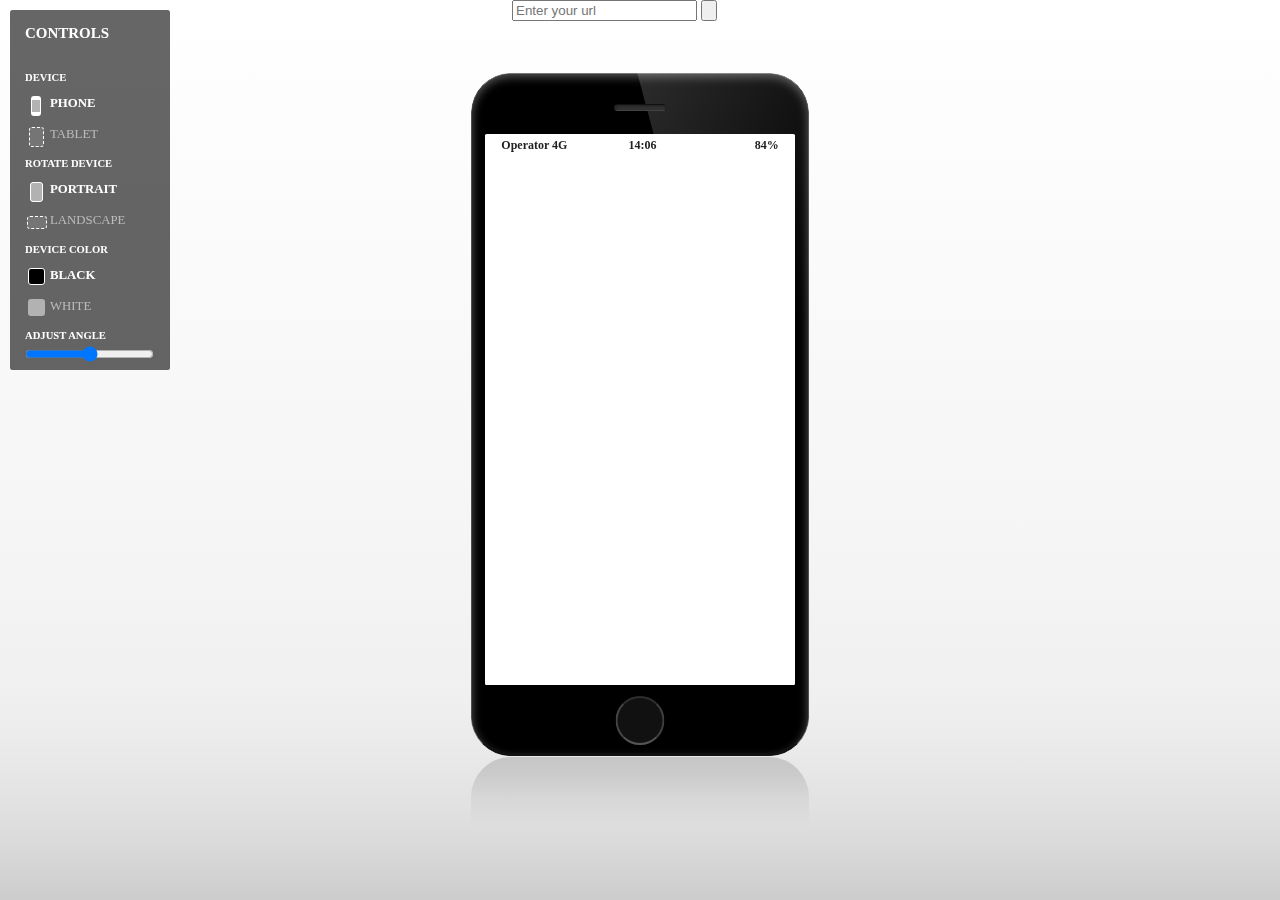
==== index.htm @ 6d2acb8b "Initial check-in" ====
<html>
	<head>
		<meta charset="utf-8">
		<meta name="viewport" content="width=device-width, initial-scale=1">
		<title>Mobile Device Tester</title>
		<script src="mdt.js"></script>
		<link rel="stylesheet" type="text/css" href="style.css" media="screen" />
	</head>

	<body>
		<div class="controls">
			<h3>Controls</h3>
			<div class="control">
				<h5>Device</h5>
				<div class="phone active" id="phoneControl" onclick="switchClass('phone','tablet');rotatePhone(angle.value);">Phone</div>
				<div class="tablet" id="tabletControl" onclick="switchClass('tablet','phone');rotatePhone(angle.value);">Tablet</div>
			</div>
			<div class="control">
				<h5>Rotate device</h5>
				<div class="portrait active" id="portraitControl" onclick="switchClass('portrait','landscape');rotatePhone(angle.value);">Portrait</div>
				<div class="landscape" id="landscapeControl" onclick="switchClass('landscape','portrait');rotatePhone(angle.value);">Landscape</div>
			</div>
			<div class="control">
				<h5>Device color</h5>
				<div class="black active" id="blackControl" onclick="switchClass('black','white');rotatePhone(angle.value);">Black</div>
				<div class="white" id="whiteControl" onclick="switchClass('white','black');rotatePhone(angle.value);">White</div>
			</div>
			<div class="control">
				<h5>Adjust angle</h5>
				<input type="range" list="tickmarks" id="angle" min="-30" max="30" step="5" oninput="rotatePhone(this.value)" onchange="rotatePhone(this.value)">
				<span id="degree"></span>
			</div>
		</div>
		
		<div class="siteInput">
			<input type="text" placeholder="Enter your url" id="frameUrl">
			<input type="button" label="Submit" onclick="loadIframe(frameUrl.value)">
		</div>
	
		<div class="container">
			<div class="device phone portrait black" id="device">
				<div class="edges" id="edges">
					<div class="reflection" id="reflection"></div>
					<div class="frame" id="frame">
							<div class="screen">
								<div class="phone-header">
									<span class="left">
										<span class="icon signal"></span> 
										<span class="operator">Operator</span> 
										<span class="connection">4G</span> 
									</span>
									<span class="center clock">14:06</span>
									<span class="right">
										<span class="percentage">84%</span>
										<span class="icon battery" ></span>
									</span>
								</div>
								<iframe id="iframe" src="https://www.youtube.com/embed/RhbRMdA54c8" onLoad="contentLoaded();"></iframe>
								<!--<h1>Your mobile app here!</h1>-->
							</div>
					</div>
				</div>
			</div>
		</div>
	</body>
	
</html>
---- style.css ----
body {
  background: -webkit-gradient(linear, left top, left bottom, from(#fff), color-stop(30%), color-stop(rgba(0, 0, 0, 0.04)), color-stop(90%), to(#ccc));
  background: -webkit-linear-gradient(#fff, 30%, rgba(0, 0, 0, 0.04), 90%, #ccc);
  background: -o-linear-gradient(#fff, 30%, rgba(0, 0, 0, 0.04), 90%, #ccc);
  background: linear-gradient(#fff, 30%, rgba(0, 0, 0, 0.04), 90%, #ccc);
  font-family: "Segoe UI", Verdana;
  margin: 0; }

@font-face {
  font-family: "fontawesome";
  src: url("fonts/fontawesome-webfont.eot");
  src: url("fonts/fontawesome-webfont.eot?#iefix") format("embedded-opentype"), url("fonts/fontawesome-webfont.woff") format("woff"), url("fonts/fontawesome-webfont.ttf") format("truetype"), url("fonts/fontawesome-webfont.svg#web") format("svg");
  font-style: normal;
  font-weight: normal; }

.container {
  -webkit-transform: translateY(-50%) translateX(-50%);
  -ms-transform: translateY(-50%) translateX(-50%);
  transform: translateY(-50%) translateX(-50%);
  position: absolute;
  top: 50%;
  left: 50%; }

/* Controls */
.controls {
  display: inline-block;
  position: fixed;
  background-color: rgba(0, 0, 0, 0.6);
  color: #fff;
  border-radius: 2.5px;
  font-size: 0.8em;
  text-transform: uppercase;
  min-width: 160px;
  margin: 10px 0 0 10px; }

.controls h3 {
  margin-top: 0;
  padding: 15px; }

.controls h5 {
  margin: 0 0 5px 0;
  padding: 0 15px; }

.controls .control {
  position: relative;
  margin-bottom: 8px; }

.control > div {
  cursor: pointer;
  padding: 8px 0 8px 40px;
  color: #bbb;
  -webkit-transition: background-color 0.3s ease-in-out;
  -o-transition: background-color 0.3s ease-in-out;
  transition: background-color 0.3s ease-in-out; }

.control > div:hover {
  background-color: rgba(0, 0, 0, 0.5); }

.control > div.active {
  color: #fff;
  font-weight: 600; }

.control > div:before {
  content: '';
  display: inline-block;
  border: 1px dashed #fff;
  margin-right: 10px;
  border-radius: 3px;
  font-weight: normal;
  background-color: rgba(255, 255, 255, 0.1);
  position: absolute;
  left: 15px; }

.controls div.active:before {
  border-style: solid;
  background-color: rgba(255, 255, 255, 0.5); }

.controls .phone:before {
  height: 18px;
  width: 8px;
  margin: 0 6px 0 6px; }

.controls .phone.active:before {
  height: 12px;
  width: 8px;
  margin: 0 6px 0 6px;
  border-width: 4px 1px 4px 1px; }

.controls .tablet:before {
  height: 18px;
  width: 13px;
  margin: 0 4px 0 4px; }

.controls .tablet.active:before {
  height: 16px;
  width: 11px;
  margin: 0 3px 0 3px;
  border-width: 2px; }

.controls .portrait:before {
  height: 18px;
  width: 11px;
  margin: 0 7px 0 5px; }

.controls .landscape:before {
  height: 11px;
  width: 18px;
  margin: 3px 4px 3px 2px; }

.controls .black:before {
  height: 15px;
  width: 15px;
  background-color: #000 !important;
  margin-left: 3px;
  opacity: 0.5; }

.controls .white:before {
  height: 15px;
  width: 15px;
  background-color: #fff !important;
  margin-left: 3px;
  opacity: 0.5; }

.controls .black.active:before, .controls .white.active:before {
  opacity: 1; }

.controls #degree {
  position: absolute;
  top: 0;
  right: 15px;
  font-size: 0.8em;
  font-weight: bold; }

.controls input[type="range"] {
  margin: 0 15px; }

.siteInput {
  position: absolute;
  left: 40%; }

/* Device frame */
.device {
  display: table;
  margin: 10px auto;
  position: relative;
  border-radius: 40px 40px 0 0;
  overflow: hidden;
  -webkit-box-shadow: 0 0 1px transparent;
  box-shadow: 0 0 1px transparent; }

.reflection {
  content: '';
  position: absolute;
  width: 100%;
  height: 100%;
  background: -webkit-linear-gradient(315deg, rgba(255, 255, 255, 0.2) 0%, rgba(255, 255, 255, 0) 40%);
  background: -o-linear-gradient(315deg, rgba(255, 255, 255, 0.2) 0%, rgba(255, 255, 255, 0) 40%);
  background: linear-gradient(135deg, rgba(255, 255, 255, 0.2) 0%, rgba(255, 255, 255, 0) 40%);
  z-index: 1;
  -webkit-transform: rotate(-15deg);
  -ms-transform: rotate(-15deg);
  transform: rotate(-15deg);
  left: 72%;
  top: -15%;
  -webkit-transition: left 0.1s ease-in-out;
  -o-transition: left 0.1s ease-in-out;
  transition: left 0.1s ease-in-out; }

.device.white .reflection {
  background: -webkit-linear-gradient(315deg, rgba(255, 255, 255, 0.5) 0%, rgba(255, 255, 255, 0) 40%);
  background: -o-linear-gradient(315deg, rgba(255, 255, 255, 0.5) 0%, rgba(255, 255, 255, 0) 40%);
  background: linear-gradient(135deg, rgba(255, 255, 255, 0.5) 0%, rgba(255, 255, 255, 0) 40%); }

.device:After {
  content: '';
  display: block;
  height: 70px;
  background: -webkit-gradient(linear, left top, left bottom, from(rgba(0, 0, 0, 0.15)), color-stop(30%), color-stop(50%, rgba(0, 0, 0, 0.07)), color-stop(70%), to(transparent));
  background: -webkit-linear-gradient(rgba(0, 0, 0, 0.15), 30%, rgba(0, 0, 0, 0.07) 50%, 70%, transparent);
  background: -o-linear-gradient(rgba(0, 0, 0, 0.15), 30%, rgba(0, 0, 0, 0.07) 50%, 70%, transparent);
  background: linear-gradient(rgba(0, 0, 0, 0.15), 30%, rgba(0, 0, 0, 0.07) 50%, 70%, transparent);
  border-radius: 40px 40px 0 0;
  margin-top: 1px; }

.frame {
  padding: 60px 13px 70px 13px;
  border-radius: 40px;
  position: relative;
  display: block;
  border: 1.5px solid; }

.tablet .frame {
  padding: 50px 30px 70px 30px; }

.black .frame {
  background-color: #000; }

.white .frame {
  background-color: #f1f1f1; }

.phone.black .frame {
  -webkit-box-shadow: inset 0 3px 10px rgba(255, 255, 255, 0.33);
  box-shadow: inset 0 3px 10px rgba(255, 255, 255, 0.33);
  border-color: #777 #4f4f4f #111 #4f4f4f; }

.phone.white .frame {
  -webkit-box-shadow: inset 0 3px 10px rgba(0, 0, 0, 0.12);
  box-shadow: inset 0 3px 10px rgba(0, 0, 0, 0.12);
  border-color: #ddd #cfcfcf #999 #cfcfcf; }

.phone.black .edges {
  padding: 0;
  background: -webkit-gradient(linear, left top, left bottom, from(#ddd), color-stop(1%), color-stop(8%, #333), color-stop(94%, #333), to(#000));
  background: -webkit-linear-gradient(#ddd, 1%, #333 8%, #333 94%, #000 100%);
  background: -o-linear-gradient(#ddd, 1%, #333 8%, #333 94%, #000 100%);
  background: linear-gradient(#ddd, 1%, #333 8%, #333 94%, #000 100%);
  border-radius: 45px; }

.phone.white .edges {
  padding: 1px;
  background: -webkit-gradient(linear, left top, left bottom, from(#fff), color-stop(2%), color-stop(9%, #777), color-stop(94%, #777), to(#444));
  background: -webkit-linear-gradient(#fff, 2%, #777 9%, #777 94%, #444 100%);
  background: -o-linear-gradient(#fff, 2%, #777 9%, #777 94%, #444 100%);
  background: linear-gradient(#fff, 2%, #777 9%, #777 94%, #444 100%);
  border-radius: 45px; }

.tablet.black .frame {
  border-color: #999 #888 #6b6b6b #888;
  -webkit-box-shadow: inset 0 1px 2px rgba(255, 255, 255, 0.3);
  box-shadow: inset 0 1px 2px rgba(255, 255, 255, 0.3); }

.tablet.white .frame {
  border-color: #ddd #bbb #999 #bbb;
  -webkit-box-shadow: inset 0 1px 2px rgba(0, 0, 0, 0.12);
  box-shadow: inset 0 1px 2px rgba(0, 0, 0, 0.12); }

.tablet .edges {
  padding: 1px;
  background: -webkit-gradient(linear, left top, left bottom, from(#fff), color-stop(1%), color-stop(8%, #ccc), color-stop(94%, #ccc), to(#444));
  background: -webkit-linear-gradient(#fff, 1%, #ccc 8%, #ccc 94%, #444 100%);
  background: -o-linear-gradient(#fff, 1%, #ccc 8%, #ccc 94%, #444 100%);
  background: linear-gradient(#fff, 1%, #ccc 8%, #ccc 94%, #444 100%);
  border-radius: 45px; }

.frame:before {
  content: '';
  display: block;
  position: absolute;
  height: 5px;
  width: 50px;
  background-color: #333;
  top: 30px;
  left: 50%;
  -webkit-transform: translateX(-50%);
  -ms-transform: translateX(-50%);
  transform: translateX(-50%);
  border-radius: 4px;
  -webkit-box-shadow: inset 1px 1px 3px rgba(0, 0, 0, 0.4);
  box-shadow: inset 1px 1px 3px rgba(0, 0, 0, 0.4);
  border: 1px solid;
  border-color: #111 #222 #444 #222;
  z-index: 2; }

.tablet .frame:before {
  display: none; }

.frame:after {
  content: '';
  width: 45px;
  height: 45px;
  background-color: #111;
  display: block;
  bottom: 10px;
  position: absolute;
  left: 50%;
  -webkit-transform: translateX(-50%);
  -ms-transform: translateX(-50%);
  transform: translateX(-50%);
  border-radius: 50%;
  border: 2px solid;
  border-color: #2d2d2d #3f3f3f #555 #454545; }

.white .frame:after {
  background-color: #fafafa;
  border-color: #8f8f8f #bbb #d4d4d4 #b0b0b0; }

.screen {
  border-radius: 1.5px;
  -webkit-box-shadow: inset 0 0px 3px rgba(0, 0, 0, 0.6);
  box-shadow: inset 0 0px 3px rgba(0, 0, 0, 0.6);
  overflow: hidden;
  background-color: #fff;
  z-index: 2;
  position: relative;
  text-align: center; }

.screen iframe {
  border: 0;
  -webkit-box-shadow: 0 0 1px transparent;
  box-shadow: 0 0 1px transparent; }

.phone .screen, .phone .screen iframe {
  width: 310px;
  height: 551px;
  -webkit-box-shadow: 0 0 1px transparent;
  box-shadow: 0 0 1px transparent; }

.tablet .screen, .tablet .screen iframe {
  width: 550px;
  height: 732;
  -webkit-box-shadow: 0 0 1px transparent;
  box-shadow: 0 0 1px transparent; }

/* Phone header */
.phone-header {
  background-color: transparent;
  color: #222;
  font-weight: 600;
  font-size: 12px;
  display: -webkit-box;
  display: -webkit-flex;
  display: -ms-flexbox;
  display: flex;
  -webkit-box-orient: horizontal;
  -webkit-box-direction: normal;
  -webkit-flex-direction: row;
  -ms-flex-direction: row;
  flex-direction: row;
  -webkit-box-pack: justify;
  -webkit-justify-content: space-between;
  -ms-flex-pack: justify;
  justify-content: space-between;
  -webkit-box-align: center;
  -webkit-align-items: center;
  -ms-flex-align: center;
  align-items: center;
  padding: 4px;
  position: absolute;
  left: 0;
  right: 0; }

span.center.clock {
  width: 65px;
  text-align: left; }

.phone-header .icon {
  font-family: "fontawesome"; }

.phone-header .battery:before {
  content: '\f241'; }

.phone-header .signal:before {
  content: "\f012"; }
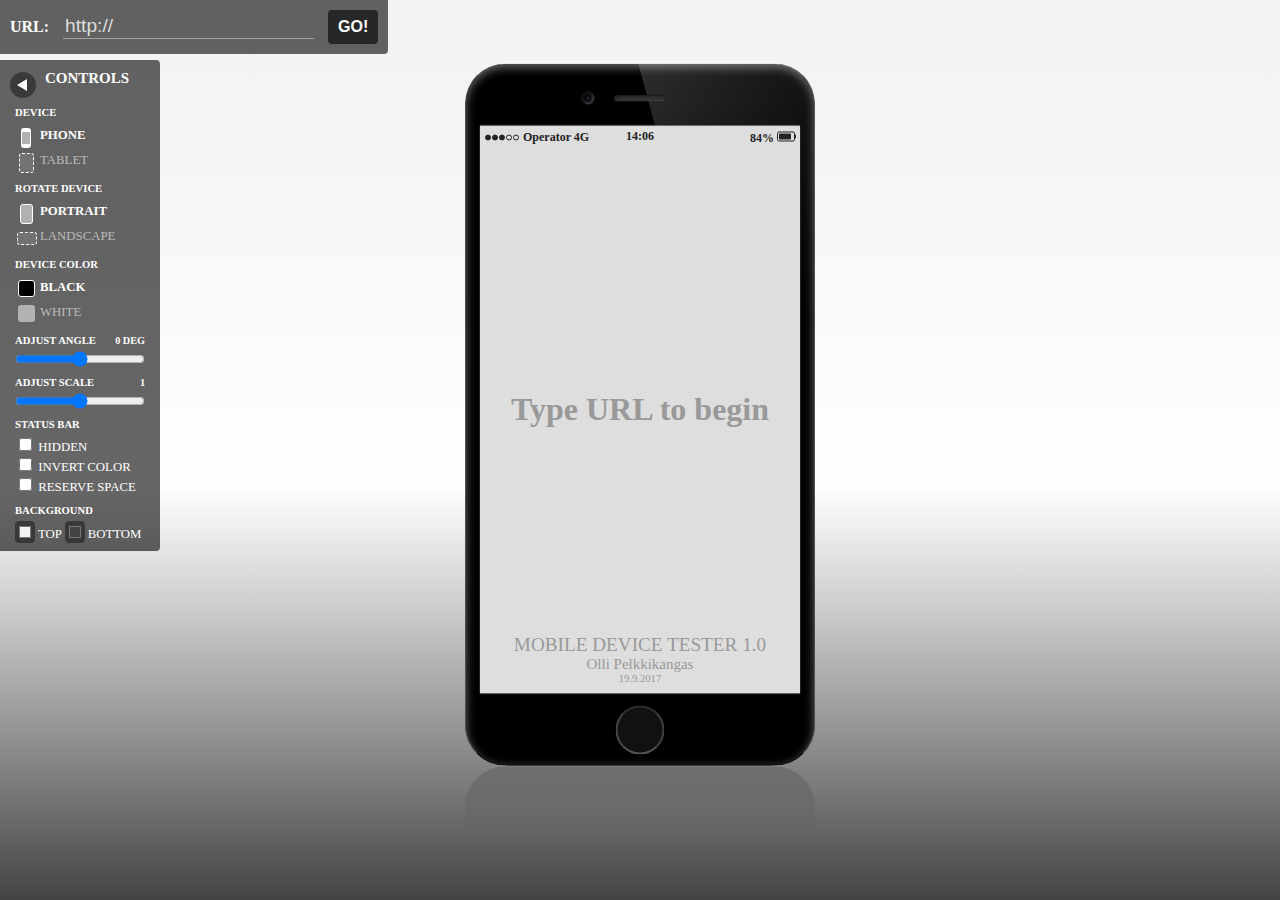
==== commit 8d48b308: "Add files via upload" ====
--- a/index.htm
+++ b/index.htm
@@ -1,14 +1,24 @@
+<!--Mobile Device Tester 1.0 - Olli Pelkkikangas - 2017 -->
+
 <html>
 	<head>
 		<meta charset="utf-8">
 		<meta name="viewport" content="width=device-width, initial-scale=1">
 		<title>Mobile Device Tester</title>
-		<script src="mdt.js"></script>
-		<link rel="stylesheet" type="text/css" href="style.css" media="screen" />
+		<link rel="icon" href="favicon.ico" type="image/x-icon" />
+		<link rel="stylesheet" type="text/css" href="style-dist.css" media="screen" />
 	</head>
 
 	<body>
-		<div class="controls">
+
+		<div class="siteInput">
+			<h3>Url:</h3>
+			<input type="text" value="http://" id="frameUrl">
+			<input type="submit" value="Go!" id="frameButton" onclick="loadIframe(frameUrl.value)">
+		</div>
+
+		<div class="controlsToggle" id="controlsToggle" onclick="toggleClass('controls', 'hidden'); toggleClass('controlsToggle', 'hidden')"></div>
+		<div class="controls" id="controls">
 			<h3>Controls</h3>
 			<div class="control">
 				<h5>Device</h5>
@@ -28,24 +38,39 @@
 			<div class="control">
 				<h5>Adjust angle</h5>
 				<input type="range" list="tickmarks" id="angle" min="-30" max="30" step="5" oninput="rotatePhone(this.value)" onchange="rotatePhone(this.value)">
-				<span id="degree"></span>
+				<span id="degree">0 deg</span>
+			</div>
+			<div class="control">
+				<h5>Adjust scale</h5>
+				<input type="range" list="tickmarks" id="scale" min="0.4" max="2" step="0.05" oninput="scalePhone(this.value)" onchange="scalePhone(this.value)">
+				<span id="size">1</span>
+			</div>
+			<div class="control">
+				<h5>Status bar</h5>
+				<span class="option"><input type="checkbox" id="hiddenControl" onchange="toggleClass('phone-header', 'hidden'), disableControl()"> Hidden</span>
+				<span class="option"><input type="checkbox" id="invertControl" onchange="toggleClass('phone-header', 'white')"> Invert color</span>
+				<span class="option"><input type="checkbox" id="reserveControl" onchange="toggleClass('screen', 'reserve-space')"> Reserve space</span>
+			</div>
+			
+			<div class="control">
+				<h5>Background</h5>
+				<span class="option"><input type="color" id="color1" value="#f2f2f2" onchange="changeColor()">top
+				<input type="color" id="color2" value="#444444" onchange="changeColor()">bottom</span>
 			</div>
 		</div>
-		
-		<div class="siteInput">
-			<input type="text" placeholder="Enter your url" id="frameUrl">
-			<input type="button" label="Submit" onclick="loadIframe(frameUrl.value)">
-		</div>
-	
-		<div class="container">
+
+		<div class="container" id="container">
 			<div class="device phone portrait black" id="device">
 				<div class="edges" id="edges">
 					<div class="reflection" id="reflection"></div>
 					<div class="frame" id="frame">
-							<div class="screen">
-								<div class="phone-header">
+							<div class="head"></div>
+							<div class="screen" id="screen">
+								<div class="phone-header" id="phone-header">
 									<span class="left">
-										<span class="icon signal"></span> 
+										<span class="icon signal">
+											<span class="dot full"></span><span class="dot full"></span><span class="dot full"></span><span class="dot"></span><span class="dot"></span>
+										</span> 
 										<span class="operator">Operator</span> 
 										<span class="connection">4G</span> 
 									</span>
@@ -55,13 +80,14 @@
 										<span class="icon battery" ></span>
 									</span>
 								</div>
-								<iframe id="iframe" src="https://www.youtube.com/embed/RhbRMdA54c8" onLoad="contentLoaded();"></iframe>
+								<iframe id="iframe" src="content.htm"></iframe>
 								<!--<h1>Your mobile app here!</h1>-->
 							</div>
 					</div>
 				</div>
 			</div>
 		</div>
+		<script src="mdt-dist.js"></script>
 	</body>
 	
 </html>--- a/style-dist.css
+++ b/style-dist.css
@@ -0,0 +1 @@
+body{background:-webkit-gradient(linear, left top, left bottom, from(#f2f2f2), color-stop(30%), color-stop(#fff), color-stop(78%), to(#444));background:-webkit-linear-gradient(#f2f2f2, 30%, #fff, 78%, #444);background:-o-linear-gradient(#f2f2f2, 30%, #fff, 78%, #444);background:linear-gradient(#f2f2f2, 30%, #fff, 78%, #444);font-family:"Segoe UI", Verdana;margin:0;overflow:hidden}.container{-webkit-transform:translateY(-50%) translateX(-50%);-ms-transform:translateY(-50%) translateX(-50%);transform:translateY(-50%) translateX(-50%);position:absolute;top:50%;left:50%;-webkit-transform-origin:top left;-ms-transform-origin:top left;transform-origin:top left}.siteInput{position:absolute;left:0;padding:10px;z-index:2;background:rgba(0, 0, 0, 0.6);border-radius:0 0 4px 0}.siteInput h3{margin:0 10px 0 0;font-weight:600;text-transform:uppercase;font-size:1em;color:#fff;display:inline-block}.siteInput input[type=text]{border-width:0 0 1px 0;color:#ddd;border-color:rgba(255, 255, 255, 0.4);font-size:1.2em;background:transparent;font-weight:300}.siteInput input[type=submit]{border-width:0;color:#fff;background-color:rgba(0, 0, 0, 0.6);border-radius:4px;font-size:1em;font-weight:600;text-transform:uppercase;padding:8px 10px;margin-left:10px;cursor:pointer}.controls{display:inline-block;position:absolute;background-color:rgba(0, 0, 0, 0.6);color:#fff;border-radius:0 4px 4px 0;font-size:0.8em;text-transform:uppercase;width:160px;z-index:2;top:60px;left:0;-webkit-transition:left 0.3s ease-in-out;-o-transition:left 0.3s ease-in-out;transition:left 0.3s ease-in-out}.controls.hidden{left:-160px}.controlsToggle{display:inline-block;border-radius:50%;width:26px;height:26px;font-weight:700;background-color:rgba(0, 0, 0, 0.4);position:absolute;top:72px;left:10px;text-align:center;cursor:pointer;z-index:3}.controlsToggle:after{display:block;position:absolute;content:'';border-style:solid;border-width:6px 10px;border-color:transparent #fff transparent transparent;top:7px;right:9px}.hidden.controlsToggle:after{border-color:transparent transparent transparent #fff;right:auto;left:9px}.controls h3{margin-top:0;padding:10px 15px;margin:0 0 0 30px}.controls h5{margin:10px 0 5px 0;padding:0 15px}.controls .control{position:relative;margin-bottom:8px}.control>div{cursor:pointer;padding:5px 0 5px 40px;color:#bbb;-webkit-transition:background-color 0.3s ease-in-out;-o-transition:background-color 0.3s ease-in-out;transition:background-color 0.3s ease-in-out}.control>div:hover{background-color:rgba(0, 0, 0, 0.5)}.control>div.active{color:#fff;font-weight:600}.control>div:before{content:'';display:inline-block;border:1px dashed #fff;margin-right:10px;border-radius:3px;font-weight:normal;background-color:rgba(255, 255, 255, 0.1);position:absolute;left:15px}.controls div.active:before{border-style:solid;background-color:rgba(255, 255, 255, 0.5)}.controls .phone:before{height:18px;width:8px;margin:0 6px 0 6px}.controls .phone.active:before{height:12px;width:8px;margin:0 6px 0 6px;border-width:4px 1px 4px 1px}.controls .tablet:before{height:18px;width:13px;margin:0 4px 0 4px}.controls .tablet.active:before{height:16px;width:11px;margin:0 3px 0 3px;border-width:2px}.controls .portrait:before{height:18px;width:11px;margin:0 7px 0 5px}.controls .landscape:before{height:11px;width:18px;margin:3px 4px 3px 2px}.controls .black:before{height:15px;width:15px;background-color:#000!important;margin-left:3px;opacity:0.5}.controls .white:before{height:15px;width:15px;background-color:#fff!important;margin-left:3px;opacity:0.5}.controls .black.active:before,.controls .white.active:before{opacity:1}.controls #degree,.controls #size{position:absolute;top:0;right:15px;font-size:0.8em;font-weight:bold}.controls input[type=range]{margin:0 15px;width:130px}.controls .option{display:block;margin:0 15px}input[type=color]{width:20px;height:22px;border:0;padding:1px 2px;background-color:rgba(0, 0, 0, 0.4);margin:0;border-radius:4px;margin-right:3px;cursor:pointer}.device{display:table;margin:10px auto;position:relative;border-radius:40px 40px 0 0;overflow:hidden;-webkit-box-shadow:0 0 1px transparent;box-shadow:0 0 1px transparent}.reflection{content:'';position:absolute;width:100%;height:100%;background:-webkit-linear-gradient(315deg, rgba(255, 255, 255, 0.2) 0%, rgba(255, 255, 255, 0) 40%);background:-o-linear-gradient(315deg, rgba(255, 255, 255, 0.2) 0%, rgba(255, 255, 255, 0) 40%);background:linear-gradient(135deg, rgba(255, 255, 255, 0.2) 0%, rgba(255, 255, 255, 0) 40%);z-index:1;-webkit-transform:rotate(-15deg);-ms-transform:rotate(-15deg);transform:rotate(-15deg);left:72%;top:-15%;-webkit-transition:left 0.1s ease-in-out;-o-transition:left 0.1s ease-in-out;transition:left 0.1s ease-in-out}.landscape .reflection{height:150%;width:50%;margin-left:-80px}.device.white .reflection{background:-webkit-linear-gradient(315deg, rgba(255, 255, 255, 0.5) 0%, rgba(255, 255, 255, 0) 40%);background:-o-linear-gradient(315deg, rgba(255, 255, 255, 0.5) 0%, rgba(255, 255, 255, 0) 40%);background:linear-gradient(135deg, rgba(255, 255, 255, 0.5) 0%, rgba(255, 255, 255, 0) 40%)}.device:After{content:'';display:block;height:70px;background:-webkit-gradient(linear, left top, left bottom, from(rgba(0, 0, 0, 0.15)), color-stop(30%), color-stop(50%, rgba(0, 0, 0, 0.07)), color-stop(70%), to(transparent));background:-webkit-linear-gradient(rgba(0, 0, 0, 0.15), 30%, rgba(0, 0, 0, 0.07) 50%, 70%, transparent);background:-o-linear-gradient(rgba(0, 0, 0, 0.15), 30%, rgba(0, 0, 0, 0.07) 50%, 70%, transparent);background:linear-gradient(rgba(0, 0, 0, 0.15), 30%, rgba(0, 0, 0, 0.07) 50%, 70%, transparent);border-radius:40px 40px 0 0;margin-top:1px}.frame{padding:60px 13px 70px 13px;border-radius:40px;position:relative;display:block;border:1.5px solid}.landscape .frame{padding:13px 70px 13px 60px}.tablet.portrait .frame{padding:50px 30px 70px 30px}.tablet.landscape .frame{padding:30px 70px 30px 50px}.black .frame{background-color:#000}.white .frame{background-color:#f1f1f1}.phone.black .frame{-webkit-box-shadow:inset 0 3px 10px rgba(255, 255, 255, 0.4);box-shadow:inset 0 3px 10px rgba(255, 255, 255, 0.4);border-color:#777 #4f4f4f #111 #4f4f4f}.phone.white .frame{-webkit-box-shadow:inset 0 3px 10px rgba(0, 0, 0, 0.12);box-shadow:inset 0 3px 10px rgba(0, 0, 0, 0.12);border-color:#ddd #cfcfcf #999 #cfcfcf}.phone.black .edges{padding:0;background:-webkit-gradient(linear, left top, left bottom, from(#ddd), color-stop(1%), color-stop(8%, #333), color-stop(94%, #333), to(#000));background:-webkit-linear-gradient(#ddd, 1%, #333 8%, #333 94%, #000 100%);background:-o-linear-gradient(#ddd, 1%, #333 8%, #333 94%, #000 100%);background:linear-gradient(#ddd, 1%, #333 8%, #333 94%, #000 100%);border-radius:45px}.phone.white .edges{padding:1px;background:-webkit-gradient(linear, left top, left bottom, from(#bbb), color-stop(2%), color-stop(9%, #999), color-stop(94%, #888), to(#444));background:-webkit-linear-gradient(#bbb, 2%, #999 9%, #888 94%, #444 100%);background:-o-linear-gradient(#bbb, 2%, #999 9%, #888 94%, #444 100%);background:linear-gradient(#bbb, 2%, #999 9%, #888 94%, #444 100%);border-radius:45px}.tablet.black .frame{border-color:#999 #888 #6b6b6b #888;-webkit-box-shadow:inset 0 1px 2px rgba(255, 255, 255, 0.3);box-shadow:inset 0 1px 2px rgba(255, 255, 255, 0.3)}.tablet.white .frame{border-color:#ddd #bbb #999 #bbb;-webkit-box-shadow:inset 0 1px 2px rgba(0, 0, 0, 0.12);box-shadow:inset 0 1px 2px rgba(0, 0, 0, 0.12)}.tablet .edges{padding:1px;background:-webkit-gradient(linear, left top, left bottom, from(#fff), color-stop(1%), color-stop(8%, #ccc), color-stop(94%, #ccc), to(#444));background:-webkit-linear-gradient(#fff, 1%, #ccc 8%, #ccc 94%, #444 100%);background:-o-linear-gradient(#fff, 1%, #ccc 8%, #ccc 94%, #444 100%);background:linear-gradient(#fff, 1%, #ccc 8%, #ccc 94%, #444 100%);border-radius:45px}.head:before{content:'';display:block;position:absolute;height:5px;width:50px;background-color:#333;top:30px;left:50%;-webkit-transform:translateX(-50%);-ms-transform:translateX(-50%);transform:translateX(-50%);border-radius:4px;-webkit-box-shadow:inset 1px 1px 3px rgba(0, 0, 0, 0.4);box-shadow:inset 1px 1px 3px rgba(0, 0, 0, 0.4);border:1px solid;border-color:#111 #222 #444 #222;z-index:2}.landscape .head:before{height:50px;width:5px;top:50%;left:30px;-webkit-transform:translateY(-50%);-ms-transform:translateY(-50%);transform:translateY(-50%)}.tablet .head:before{display:none}.head:after{content:'';position:absolute;-webkit-box-shadow:inset 3px 3px 3px rgba(0, 0, 0, 0.7);box-shadow:inset 3px 3px 3px rgba(0, 0, 0, 0.7);top:27px;left:35%;-webkit-transform:translateX(-50%);-ms-transform:translateX(-50%);transform:translateX(-50%);width:13px;height:13px;background:-webkit-radial-gradient(#446, 10%, #000, 50%, #555);background:-o-radial-gradient(#446, 10%, #000, 50%, #555);background:radial-gradient(#446, 10%, #000, 50%, #555);border-radius:50%}.tablet .head:after{left:50%;top:22px}.landscape .head:after{top:65%;left:27px;-webkit-transform:translateY(-50%);-ms-transform:translateY(-50%);transform:translateY(-50%)}.tablet.landscape .head:after{top:50%;left:22px}.frame:after{content:'';width:45px;height:45px;background-color:#111;display:block;bottom:10px;position:absolute;left:50%;-webkit-transform:translateX(-50%);-ms-transform:translateX(-50%);transform:translateX(-50%);border-radius:50%;border:2px solid;border-color:#2d2d2d #3f3f3f #555 #454545}.landscape .frame:after{top:50%;right:10px;-webkit-transform:translateY(-50%);-ms-transform:translateY(-50%);transform:translateY(-50%);left:auto;bottom:auto}.white .frame:after{background-color:#fafafa;border-color:#8f8f8f #bbb #d4d4d4 #b0b0b0}.screen{border-radius:2px;overflow:hidden;z-index:2;position:relative;text-align:center;border:1px solid #222}.white .screen{border:1px solid #888}.screen iframe{border:0;background-color:#fff}.phone.portrait .screen,.phone.portrait .screen iframe{width:320px;height:568px}.phone.landscape .screen,.phone.landscape .screen iframe{width:568px;height:320px}.tablet.portrait .screen,.tablet.portrait .screen iframe{width:568px;height:757px}.tablet.landscape .screen,.tablet.landscape .screen iframe{width:757px;height:568px}.phone.portrait .screen.reserve-space iframe,.tablet.landscape .screen.reserve-space iframe{height:546px}.phone.landscape .screen.reserve-space iframe{height:298px}.tablet.portrait .screen.reserve-space iframe{height:735px}.phone-header{background-color:transparent;color:#222;font-weight:600;font-size:12px;display:-webkit-box;display:-webkit-flex;display:-ms-flexbox;display:flex;-webkit-box-orient:horizontal;-webkit-box-direction:normal;-webkit-flex-direction:row;-ms-flex-direction:row;flex-direction:row;-webkit-box-pack:justify;-webkit-justify-content:space-between;-ms-flex-pack:justify;justify-content:space-between;-webkit-box-align:center;-webkit-align-items:center;-ms-flex-align:center;align-items:center;padding:3px 5px;position:absolute;left:0;right:0;top:0;-webkit-transition:top 0.3s ease-in-out;-o-transition:top 0.3s ease-in-out;transition:top 0.3s ease-in-out}.reserve-space .phone-header{position:relative;background-color:#fff}.reserve-space .phone-header.white{background-color:#000}.phone-header.white{color:#fff}.phone-header.hidden{top:-30px;position:absolute}span.center.clock{text-align:center;position:absolute;left:0;right:0;top:3px}.phone-header .battery{border:1px solid #222;width:16px;height:8px;border-radius:2px;position:relative;display:inline-block;margin-top:3px}.phone-header.white .battery{border:1px solid #fff}.phone-header .battery:before{content:'';position:absolute;right:20%;top:1px;bottom:1px;left:1px;border-radius:1px;background-color:#222}.phone-header .battery:after{content:'';position:absolute;right:-2px;height:4px;width:1px;top:2px;border-radius:0 1px 1px 0;background-color:#222}.phone-header.white .battery:after,.phone-header.white .battery:before{background-color:#fff}.phone-header .signal .dot{border-radius:50%;height:4px;width:4px;border:1px solid #222;display:inline-block;margin-right:1px}.phone-header.white .signal .dot{border:1px solid #fff}.phone-header .signal .dot.full{background-color:#222}.phone-header.white .signal .dot.full{background-color:#fff}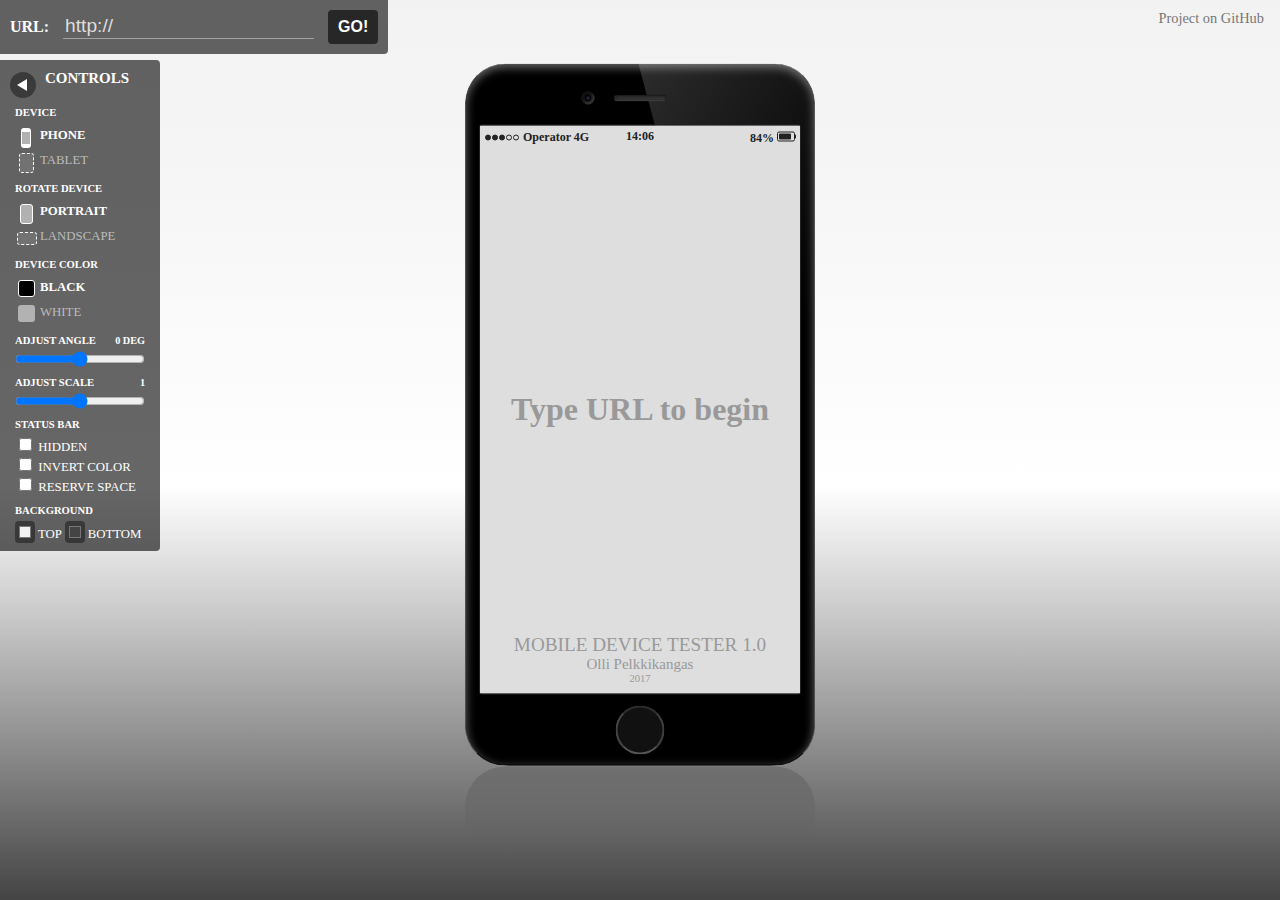
==== commit e773ef98: "Add files via upload" ====
--- a/index.htm
+++ b/index.htm
@@ -16,6 +16,8 @@
 			<input type="text" value="http://" id="frameUrl">
 			<input type="submit" value="Go!" id="frameButton" onclick="loadIframe(frameUrl.value)">
 		</div>
+		
+		<div class="projectlink"><a href="https://github.com/Mozolli/MDT" target="_blank">Project on GitHub</a></div>
 
 		<div class="controlsToggle" id="controlsToggle" onclick="toggleClass('controls', 'hidden'); toggleClass('controlsToggle', 'hidden')"></div>
 		<div class="controls" id="controls">
--- a/style-dist.css
+++ b/style-dist.css
@@ -1 +1 @@
-body{background:-webkit-gradient(linear, left top, left bottom, from(#f2f2f2), color-stop(30%), color-stop(#fff), color-stop(78%), to(#444));background:-webkit-linear-gradient(#f2f2f2, 30%, #fff, 78%, #444);background:-o-linear-gradient(#f2f2f2, 30%, #fff, 78%, #444);background:linear-gradient(#f2f2f2, 30%, #fff, 78%, #444);font-family:"Segoe UI", Verdana;margin:0;overflow:hidden}.container{-webkit-transform:translateY(-50%) translateX(-50%);-ms-transform:translateY(-50%) translateX(-50%);transform:translateY(-50%) translateX(-50%);position:absolute;top:50%;left:50%;-webkit-transform-origin:top left;-ms-transform-origin:top left;transform-origin:top left}.siteInput{position:absolute;left:0;padding:10px;z-index:2;background:rgba(0, 0, 0, 0.6);border-radius:0 0 4px 0}.siteInput h3{margin:0 10px 0 0;font-weight:600;text-transform:uppercase;font-size:1em;color:#fff;display:inline-block}.siteInput input[type=text]{border-width:0 0 1px 0;color:#ddd;border-color:rgba(255, 255, 255, 0.4);font-size:1.2em;background:transparent;font-weight:300}.siteInput input[type=submit]{border-width:0;color:#fff;background-color:rgba(0, 0, 0, 0.6);border-radius:4px;font-size:1em;font-weight:600;text-transform:uppercase;padding:8px 10px;margin-left:10px;cursor:pointer}.controls{display:inline-block;position:absolute;background-color:rgba(0, 0, 0, 0.6);color:#fff;border-radius:0 4px 4px 0;font-size:0.8em;text-transform:uppercase;width:160px;z-index:2;top:60px;left:0;-webkit-transition:left 0.3s ease-in-out;-o-transition:left 0.3s ease-in-out;transition:left 0.3s ease-in-out}.controls.hidden{left:-160px}.controlsToggle{display:inline-block;border-radius:50%;width:26px;height:26px;font-weight:700;background-color:rgba(0, 0, 0, 0.4);position:absolute;top:72px;left:10px;text-align:center;cursor:pointer;z-index:3}.controlsToggle:after{display:block;position:absolute;content:'';border-style:solid;border-width:6px 10px;border-color:transparent #fff transparent transparent;top:7px;right:9px}.hidden.controlsToggle:after{border-color:transparent transparent transparent #fff;right:auto;left:9px}.controls h3{margin-top:0;padding:10px 15px;margin:0 0 0 30px}.controls h5{margin:10px 0 5px 0;padding:0 15px}.controls .control{position:relative;margin-bottom:8px}.control>div{cursor:pointer;padding:5px 0 5px 40px;color:#bbb;-webkit-transition:background-color 0.3s ease-in-out;-o-transition:background-color 0.3s ease-in-out;transition:background-color 0.3s ease-in-out}.control>div:hover{background-color:rgba(0, 0, 0, 0.5)}.control>div.active{color:#fff;font-weight:600}.control>div:before{content:'';display:inline-block;border:1px dashed #fff;margin-right:10px;border-radius:3px;font-weight:normal;background-color:rgba(255, 255, 255, 0.1);position:absolute;left:15px}.controls div.active:before{border-style:solid;background-color:rgba(255, 255, 255, 0.5)}.controls .phone:before{height:18px;width:8px;margin:0 6px 0 6px}.controls .phone.active:before{height:12px;width:8px;margin:0 6px 0 6px;border-width:4px 1px 4px 1px}.controls .tablet:before{height:18px;width:13px;margin:0 4px 0 4px}.controls .tablet.active:before{height:16px;width:11px;margin:0 3px 0 3px;border-width:2px}.controls .portrait:before{height:18px;width:11px;margin:0 7px 0 5px}.controls .landscape:before{height:11px;width:18px;margin:3px 4px 3px 2px}.controls .black:before{height:15px;width:15px;background-color:#000!important;margin-left:3px;opacity:0.5}.controls .white:before{height:15px;width:15px;background-color:#fff!important;margin-left:3px;opacity:0.5}.controls .black.active:before,.controls .white.active:before{opacity:1}.controls #degree,.controls #size{position:absolute;top:0;right:15px;font-size:0.8em;font-weight:bold}.controls input[type=range]{margin:0 15px;width:130px}.controls .option{display:block;margin:0 15px}input[type=color]{width:20px;height:22px;border:0;padding:1px 2px;background-color:rgba(0, 0, 0, 0.4);margin:0;border-radius:4px;margin-right:3px;cursor:pointer}.device{display:table;margin:10px auto;position:relative;border-radius:40px 40px 0 0;overflow:hidden;-webkit-box-shadow:0 0 1px transparent;box-shadow:0 0 1px transparent}.reflection{content:'';position:absolute;width:100%;height:100%;background:-webkit-linear-gradient(315deg, rgba(255, 255, 255, 0.2) 0%, rgba(255, 255, 255, 0) 40%);background:-o-linear-gradient(315deg, rgba(255, 255, 255, 0.2) 0%, rgba(255, 255, 255, 0) 40%);background:linear-gradient(135deg, rgba(255, 255, 255, 0.2) 0%, rgba(255, 255, 255, 0) 40%);z-index:1;-webkit-transform:rotate(-15deg);-ms-transform:rotate(-15deg);transform:rotate(-15deg);left:72%;top:-15%;-webkit-transition:left 0.1s ease-in-out;-o-transition:left 0.1s ease-in-out;transition:left 0.1s ease-in-out}.landscape .reflection{height:150%;width:50%;margin-left:-80px}.device.white .reflection{background:-webkit-linear-gradient(315deg, rgba(255, 255, 255, 0.5) 0%, rgba(255, 255, 255, 0) 40%);background:-o-linear-gradient(315deg, rgba(255, 255, 255, 0.5) 0%, rgba(255, 255, 255, 0) 40%);background:linear-gradient(135deg, rgba(255, 255, 255, 0.5) 0%, rgba(255, 255, 255, 0) 40%)}.device:After{content:'';display:block;height:70px;background:-webkit-gradient(linear, left top, left bottom, from(rgba(0, 0, 0, 0.15)), color-stop(30%), color-stop(50%, rgba(0, 0, 0, 0.07)), color-stop(70%), to(transparent));background:-webkit-linear-gradient(rgba(0, 0, 0, 0.15), 30%, rgba(0, 0, 0, 0.07) 50%, 70%, transparent);background:-o-linear-gradient(rgba(0, 0, 0, 0.15), 30%, rgba(0, 0, 0, 0.07) 50%, 70%, transparent);background:linear-gradient(rgba(0, 0, 0, 0.15), 30%, rgba(0, 0, 0, 0.07) 50%, 70%, transparent);border-radius:40px 40px 0 0;margin-top:1px}.frame{padding:60px 13px 70px 13px;border-radius:40px;position:relative;display:block;border:1.5px solid}.landscape .frame{padding:13px 70px 13px 60px}.tablet.portrait .frame{padding:50px 30px 70px 30px}.tablet.landscape .frame{padding:30px 70px 30px 50px}.black .frame{background-color:#000}.white .frame{background-color:#f1f1f1}.phone.black .frame{-webkit-box-shadow:inset 0 3px 10px rgba(255, 255, 255, 0.4);box-shadow:inset 0 3px 10px rgba(255, 255, 255, 0.4);border-color:#777 #4f4f4f #111 #4f4f4f}.phone.white .frame{-webkit-box-shadow:inset 0 3px 10px rgba(0, 0, 0, 0.12);box-shadow:inset 0 3px 10px rgba(0, 0, 0, 0.12);border-color:#ddd #cfcfcf #999 #cfcfcf}.phone.black .edges{padding:0;background:-webkit-gradient(linear, left top, left bottom, from(#ddd), color-stop(1%), color-stop(8%, #333), color-stop(94%, #333), to(#000));background:-webkit-linear-gradient(#ddd, 1%, #333 8%, #333 94%, #000 100%);background:-o-linear-gradient(#ddd, 1%, #333 8%, #333 94%, #000 100%);background:linear-gradient(#ddd, 1%, #333 8%, #333 94%, #000 100%);border-radius:45px}.phone.white .edges{padding:1px;background:-webkit-gradient(linear, left top, left bottom, from(#bbb), color-stop(2%), color-stop(9%, #999), color-stop(94%, #888), to(#444));background:-webkit-linear-gradient(#bbb, 2%, #999 9%, #888 94%, #444 100%);background:-o-linear-gradient(#bbb, 2%, #999 9%, #888 94%, #444 100%);background:linear-gradient(#bbb, 2%, #999 9%, #888 94%, #444 100%);border-radius:45px}.tablet.black .frame{border-color:#999 #888 #6b6b6b #888;-webkit-box-shadow:inset 0 1px 2px rgba(255, 255, 255, 0.3);box-shadow:inset 0 1px 2px rgba(255, 255, 255, 0.3)}.tablet.white .frame{border-color:#ddd #bbb #999 #bbb;-webkit-box-shadow:inset 0 1px 2px rgba(0, 0, 0, 0.12);box-shadow:inset 0 1px 2px rgba(0, 0, 0, 0.12)}.tablet .edges{padding:1px;background:-webkit-gradient(linear, left top, left bottom, from(#fff), color-stop(1%), color-stop(8%, #ccc), color-stop(94%, #ccc), to(#444));background:-webkit-linear-gradient(#fff, 1%, #ccc 8%, #ccc 94%, #444 100%);background:-o-linear-gradient(#fff, 1%, #ccc 8%, #ccc 94%, #444 100%);background:linear-gradient(#fff, 1%, #ccc 8%, #ccc 94%, #444 100%);border-radius:45px}.head:before{content:'';display:block;position:absolute;height:5px;width:50px;background-color:#333;top:30px;left:50%;-webkit-transform:translateX(-50%);-ms-transform:translateX(-50%);transform:translateX(-50%);border-radius:4px;-webkit-box-shadow:inset 1px 1px 3px rgba(0, 0, 0, 0.4);box-shadow:inset 1px 1px 3px rgba(0, 0, 0, 0.4);border:1px solid;border-color:#111 #222 #444 #222;z-index:2}.landscape .head:before{height:50px;width:5px;top:50%;left:30px;-webkit-transform:translateY(-50%);-ms-transform:translateY(-50%);transform:translateY(-50%)}.tablet .head:before{display:none}.head:after{content:'';position:absolute;-webkit-box-shadow:inset 3px 3px 3px rgba(0, 0, 0, 0.7);box-shadow:inset 3px 3px 3px rgba(0, 0, 0, 0.7);top:27px;left:35%;-webkit-transform:translateX(-50%);-ms-transform:translateX(-50%);transform:translateX(-50%);width:13px;height:13px;background:-webkit-radial-gradient(#446, 10%, #000, 50%, #555);background:-o-radial-gradient(#446, 10%, #000, 50%, #555);background:radial-gradient(#446, 10%, #000, 50%, #555);border-radius:50%}.tablet .head:after{left:50%;top:22px}.landscape .head:after{top:65%;left:27px;-webkit-transform:translateY(-50%);-ms-transform:translateY(-50%);transform:translateY(-50%)}.tablet.landscape .head:after{top:50%;left:22px}.frame:after{content:'';width:45px;height:45px;background-color:#111;display:block;bottom:10px;position:absolute;left:50%;-webkit-transform:translateX(-50%);-ms-transform:translateX(-50%);transform:translateX(-50%);border-radius:50%;border:2px solid;border-color:#2d2d2d #3f3f3f #555 #454545}.landscape .frame:after{top:50%;right:10px;-webkit-transform:translateY(-50%);-ms-transform:translateY(-50%);transform:translateY(-50%);left:auto;bottom:auto}.white .frame:after{background-color:#fafafa;border-color:#8f8f8f #bbb #d4d4d4 #b0b0b0}.screen{border-radius:2px;overflow:hidden;z-index:2;position:relative;text-align:center;border:1px solid #222}.white .screen{border:1px solid #888}.screen iframe{border:0;background-color:#fff}.phone.portrait .screen,.phone.portrait .screen iframe{width:320px;height:568px}.phone.landscape .screen,.phone.landscape .screen iframe{width:568px;height:320px}.tablet.portrait .screen,.tablet.portrait .screen iframe{width:568px;height:757px}.tablet.landscape .screen,.tablet.landscape .screen iframe{width:757px;height:568px}.phone.portrait .screen.reserve-space iframe,.tablet.landscape .screen.reserve-space iframe{height:546px}.phone.landscape .screen.reserve-space iframe{height:298px}.tablet.portrait .screen.reserve-space iframe{height:735px}.phone-header{background-color:transparent;color:#222;font-weight:600;font-size:12px;display:-webkit-box;display:-webkit-flex;display:-ms-flexbox;display:flex;-webkit-box-orient:horizontal;-webkit-box-direction:normal;-webkit-flex-direction:row;-ms-flex-direction:row;flex-direction:row;-webkit-box-pack:justify;-webkit-justify-content:space-between;-ms-flex-pack:justify;justify-content:space-between;-webkit-box-align:center;-webkit-align-items:center;-ms-flex-align:center;align-items:center;padding:3px 5px;position:absolute;left:0;right:0;top:0;-webkit-transition:top 0.3s ease-in-out;-o-transition:top 0.3s ease-in-out;transition:top 0.3s ease-in-out}.reserve-space .phone-header{position:relative;background-color:#fff}.reserve-space .phone-header.white{background-color:#000}.phone-header.white{color:#fff}.phone-header.hidden{top:-30px;position:absolute}span.center.clock{text-align:center;position:absolute;left:0;right:0;top:3px}.phone-header .battery{border:1px solid #222;width:16px;height:8px;border-radius:2px;position:relative;display:inline-block;margin-top:3px}.phone-header.white .battery{border:1px solid #fff}.phone-header .battery:before{content:'';position:absolute;right:20%;top:1px;bottom:1px;left:1px;border-radius:1px;background-color:#222}.phone-header .battery:after{content:'';position:absolute;right:-2px;height:4px;width:1px;top:2px;border-radius:0 1px 1px 0;background-color:#222}.phone-header.white .battery:after,.phone-header.white .battery:before{background-color:#fff}.phone-header .signal .dot{border-radius:50%;height:4px;width:4px;border:1px solid #222;display:inline-block;margin-right:1px}.phone-header.white .signal .dot{border:1px solid #fff}.phone-header .signal .dot.full{background-color:#222}.phone-header.white .signal .dot.full{background-color:#fff}+body{background:-webkit-gradient(linear, left top, left bottom, from(#f2f2f2), color-stop(30%), color-stop(#fff), color-stop(78%), to(#444));background:-webkit-linear-gradient(#f2f2f2, 30%, #fff, 78%, #444);background:-o-linear-gradient(#f2f2f2, 30%, #fff, 78%, #444);background:linear-gradient(#f2f2f2, 30%, #fff, 78%, #444);font-family:"Segoe UI", Verdana;margin:0;overflow:hidden}.container{-webkit-transform:translateY(-50%) translateX(-50%);-ms-transform:translateY(-50%) translateX(-50%);transform:translateY(-50%) translateX(-50%);position:absolute;top:50%;left:50%;-webkit-transform-origin:top left;-ms-transform-origin:top left;transform-origin:top left}.projectlink{position:absolute;font-size:0.9em;right:10px;top:10px}.projectlink a{text-decoration:none;color:#777;-webkit-transition:all 0.3s ease-in-out;-o-transition:all 0.3s ease-in-out;transition:all 0.3s ease-in-out;padding:6px}.projectlink a:hover{background-color:rgba(0, 0, 0, 0.1);border-radius:30px}.siteInput{position:absolute;left:0;padding:10px;z-index:2;background:rgba(0, 0, 0, 0.6);border-radius:0 0 4px 0}.siteInput h3{margin:0 10px 0 0;font-weight:600;text-transform:uppercase;font-size:1em;color:#fff;display:inline-block}.siteInput input[type=text]{border-width:0 0 1px 0;color:#ddd;border-color:rgba(255, 255, 255, 0.4);font-size:1.2em;background:transparent;font-weight:300}.siteInput input[type=submit]{border-width:0;color:#fff;background-color:rgba(0, 0, 0, 0.6);border-radius:4px;font-size:1em;font-weight:600;text-transform:uppercase;padding:8px 10px;margin-left:10px;cursor:pointer}.controls{display:inline-block;position:absolute;background-color:rgba(0, 0, 0, 0.6);color:#fff;border-radius:0 4px 4px 0;font-size:0.8em;text-transform:uppercase;width:160px;z-index:2;top:60px;left:0;-webkit-transition:left 0.3s ease-in-out;-o-transition:left 0.3s ease-in-out;transition:left 0.3s ease-in-out}.controls.hidden{left:-160px}.controlsToggle{display:inline-block;border-radius:50%;width:26px;height:26px;font-weight:700;background-color:rgba(0, 0, 0, 0.4);position:absolute;top:72px;left:10px;text-align:center;cursor:pointer;z-index:3}.controlsToggle:after{display:block;position:absolute;content:'';border-style:solid;border-width:6px 10px;border-color:transparent #fff transparent transparent;top:7px;right:9px}.hidden.controlsToggle:after{border-color:transparent transparent transparent #fff;right:auto;left:9px}.controls h3{margin-top:0;padding:10px 15px;margin:0 0 0 30px}.controls h5{margin:10px 0 5px 0;padding:0 15px}.controls .control{position:relative;margin-bottom:8px}.control>div{cursor:pointer;padding:5px 0 5px 40px;color:#bbb;-webkit-transition:background-color 0.3s ease-in-out;-o-transition:background-color 0.3s ease-in-out;transition:background-color 0.3s ease-in-out}.control>div:hover{background-color:rgba(0, 0, 0, 0.5)}.control>div.active{color:#fff;font-weight:600}.control>div:before{content:'';display:inline-block;border:1px dashed #fff;margin-right:10px;border-radius:3px;font-weight:normal;background-color:rgba(255, 255, 255, 0.1);position:absolute;left:15px}.controls div.active:before{border-style:solid;background-color:rgba(255, 255, 255, 0.5)}.controls .phone:before{height:18px;width:8px;margin:0 6px 0 6px}.controls .phone.active:before{height:12px;width:8px;margin:0 6px 0 6px;border-width:4px 1px 4px 1px}.controls .tablet:before{height:18px;width:13px;margin:0 4px 0 4px}.controls .tablet.active:before{height:16px;width:11px;margin:0 3px 0 3px;border-width:2px}.controls .portrait:before{height:18px;width:11px;margin:0 7px 0 5px}.controls .landscape:before{height:11px;width:18px;margin:3px 4px 3px 2px}.controls .black:before{height:15px;width:15px;background-color:#000!important;margin-left:3px;opacity:0.5}.controls .white:before{height:15px;width:15px;background-color:#fff!important;margin-left:3px;opacity:0.5}.controls .black.active:before,.controls .white.active:before{opacity:1}.controls #degree,.controls #size{position:absolute;top:0;right:15px;font-size:0.8em;font-weight:bold}.controls input[type=range]{margin:0 15px;width:130px}.controls .option{display:block;margin:0 15px}input[type=color]{width:20px;height:22px;border:0;padding:1px 2px;background-color:rgba(0, 0, 0, 0.4);margin:0;border-radius:4px;margin-right:3px;cursor:pointer}.device{display:table;margin:10px auto;position:relative;border-radius:40px 40px 0 0;overflow:hidden;-webkit-box-shadow:0 0 1px transparent;box-shadow:0 0 1px transparent}.reflection{content:'';position:absolute;width:100%;height:100%;background:-webkit-linear-gradient(315deg, rgba(255, 255, 255, 0.2) 0%, rgba(255, 255, 255, 0) 40%);background:-o-linear-gradient(315deg, rgba(255, 255, 255, 0.2) 0%, rgba(255, 255, 255, 0) 40%);background:linear-gradient(135deg, rgba(255, 255, 255, 0.2) 0%, rgba(255, 255, 255, 0) 40%);z-index:1;-webkit-transform:rotate(-15deg);-ms-transform:rotate(-15deg);transform:rotate(-15deg);left:72%;top:-15%;-webkit-transition:left 0.1s ease-in-out;-o-transition:left 0.1s ease-in-out;transition:left 0.1s ease-in-out}.landscape .reflection{height:150%;width:50%;margin-left:-80px}.device.white .reflection{background:-webkit-linear-gradient(315deg, rgba(255, 255, 255, 0.5) 0%, rgba(255, 255, 255, 0) 40%);background:-o-linear-gradient(315deg, rgba(255, 255, 255, 0.5) 0%, rgba(255, 255, 255, 0) 40%);background:linear-gradient(135deg, rgba(255, 255, 255, 0.5) 0%, rgba(255, 255, 255, 0) 40%)}.device:After{content:'';display:block;height:70px;background:-webkit-gradient(linear, left top, left bottom, from(rgba(0, 0, 0, 0.15)), color-stop(30%), color-stop(50%, rgba(0, 0, 0, 0.07)), color-stop(70%), to(transparent));background:-webkit-linear-gradient(rgba(0, 0, 0, 0.15), 30%, rgba(0, 0, 0, 0.07) 50%, 70%, transparent);background:-o-linear-gradient(rgba(0, 0, 0, 0.15), 30%, rgba(0, 0, 0, 0.07) 50%, 70%, transparent);background:linear-gradient(rgba(0, 0, 0, 0.15), 30%, rgba(0, 0, 0, 0.07) 50%, 70%, transparent);border-radius:40px 40px 0 0;margin-top:1px}.frame{padding:60px 13px 70px 13px;border-radius:40px;position:relative;display:block;border:1.5px solid}.landscape .frame{padding:13px 70px 13px 60px}.tablet.portrait .frame{padding:50px 30px 70px 30px}.tablet.landscape .frame{padding:30px 70px 30px 50px}.black .frame{background-color:#000}.white .frame{background-color:#f1f1f1}.phone.black .frame{-webkit-box-shadow:inset 0 3px 10px rgba(255, 255, 255, 0.4);box-shadow:inset 0 3px 10px rgba(255, 255, 255, 0.4);border-color:#777 #4f4f4f #111 #4f4f4f}.phone.white .frame{-webkit-box-shadow:inset 0 3px 10px rgba(0, 0, 0, 0.12);box-shadow:inset 0 3px 10px rgba(0, 0, 0, 0.12);border-color:#ddd #cfcfcf #999 #cfcfcf}.phone.black .edges{padding:0;background:-webkit-gradient(linear, left top, left bottom, from(#ddd), color-stop(1%), color-stop(8%, #333), color-stop(94%, #333), to(#000));background:-webkit-linear-gradient(#ddd, 1%, #333 8%, #333 94%, #000 100%);background:-o-linear-gradient(#ddd, 1%, #333 8%, #333 94%, #000 100%);background:linear-gradient(#ddd, 1%, #333 8%, #333 94%, #000 100%);border-radius:45px}.phone.white .edges{padding:1px;background:-webkit-gradient(linear, left top, left bottom, from(#bbb), color-stop(2%), color-stop(9%, #999), color-stop(94%, #888), to(#444));background:-webkit-linear-gradient(#bbb, 2%, #999 9%, #888 94%, #444 100%);background:-o-linear-gradient(#bbb, 2%, #999 9%, #888 94%, #444 100%);background:linear-gradient(#bbb, 2%, #999 9%, #888 94%, #444 100%);border-radius:45px}.tablet.black .frame{border-color:#999 #888 #6b6b6b #888;-webkit-box-shadow:inset 0 1px 2px rgba(255, 255, 255, 0.3);box-shadow:inset 0 1px 2px rgba(255, 255, 255, 0.3)}.tablet.white .frame{border-color:#ddd #bbb #999 #bbb;-webkit-box-shadow:inset 0 1px 2px rgba(0, 0, 0, 0.12);box-shadow:inset 0 1px 2px rgba(0, 0, 0, 0.12)}.tablet .edges{padding:1px;background:-webkit-gradient(linear, left top, left bottom, from(#fff), color-stop(1%), color-stop(8%, #ccc), color-stop(94%, #ccc), to(#444));background:-webkit-linear-gradient(#fff, 1%, #ccc 8%, #ccc 94%, #444 100%);background:-o-linear-gradient(#fff, 1%, #ccc 8%, #ccc 94%, #444 100%);background:linear-gradient(#fff, 1%, #ccc 8%, #ccc 94%, #444 100%);border-radius:45px}.head:before{content:'';display:block;position:absolute;height:5px;width:50px;background-color:#333;top:30px;left:50%;-webkit-transform:translateX(-50%);-ms-transform:translateX(-50%);transform:translateX(-50%);border-radius:4px;-webkit-box-shadow:inset 1px 1px 3px rgba(0, 0, 0, 0.4);box-shadow:inset 1px 1px 3px rgba(0, 0, 0, 0.4);border:1px solid;border-color:#111 #222 #444 #222;z-index:2}.landscape .head:before{height:50px;width:5px;top:50%;left:30px;-webkit-transform:translateY(-50%);-ms-transform:translateY(-50%);transform:translateY(-50%)}.tablet .head:before{display:none}.head:after{content:'';position:absolute;-webkit-box-shadow:inset 3px 3px 3px rgba(0, 0, 0, 0.7);box-shadow:inset 3px 3px 3px rgba(0, 0, 0, 0.7);top:27px;left:35%;-webkit-transform:translateX(-50%);-ms-transform:translateX(-50%);transform:translateX(-50%);width:13px;height:13px;background:-webkit-radial-gradient(#446, 10%, #000, 50%, #555);background:-o-radial-gradient(#446, 10%, #000, 50%, #555);background:radial-gradient(#446, 10%, #000, 50%, #555);border-radius:50%}.tablet .head:after{left:50%;top:22px}.landscape .head:after{top:65%;left:27px;-webkit-transform:translateY(-50%);-ms-transform:translateY(-50%);transform:translateY(-50%)}.tablet.landscape .head:after{top:50%;left:22px}.frame:after{content:'';width:45px;height:45px;background-color:#111;display:block;bottom:10px;position:absolute;left:50%;-webkit-transform:translateX(-50%);-ms-transform:translateX(-50%);transform:translateX(-50%);border-radius:50%;border:2px solid;border-color:#2d2d2d #3f3f3f #555 #454545}.landscape .frame:after{top:50%;right:10px;-webkit-transform:translateY(-50%);-ms-transform:translateY(-50%);transform:translateY(-50%);left:auto;bottom:auto}.white .frame:after{background-color:#fafafa;border-color:#8f8f8f #bbb #d4d4d4 #b0b0b0}.screen{border-radius:2px;overflow:hidden;z-index:2;position:relative;text-align:center;border:1px solid #222}.white .screen{border:1px solid #888}.screen iframe{border:0;background-color:#fff}.phone.portrait .screen,.phone.portrait .screen iframe{width:320px;height:568px}.phone.landscape .screen,.phone.landscape .screen iframe{width:568px;height:320px}.tablet.portrait .screen,.tablet.portrait .screen iframe{width:568px;height:757px}.tablet.landscape .screen,.tablet.landscape .screen iframe{width:757px;height:568px}.phone.portrait .screen.reserve-space iframe,.tablet.landscape .screen.reserve-space iframe{height:546px}.phone.landscape .screen.reserve-space iframe{height:298px}.tablet.portrait .screen.reserve-space iframe{height:735px}.phone-header{background-color:transparent;color:#222;font-weight:600;font-size:12px;display:-webkit-box;display:-webkit-flex;display:-ms-flexbox;display:flex;-webkit-box-orient:horizontal;-webkit-box-direction:normal;-webkit-flex-direction:row;-ms-flex-direction:row;flex-direction:row;-webkit-box-pack:justify;-webkit-justify-content:space-between;-ms-flex-pack:justify;justify-content:space-between;-webkit-box-align:center;-webkit-align-items:center;-ms-flex-align:center;align-items:center;padding:3px 5px;position:absolute;left:0;right:0;top:0;-webkit-transition:top 0.3s ease-in-out;-o-transition:top 0.3s ease-in-out;transition:top 0.3s ease-in-out}.reserve-space .phone-header{position:relative;background-color:#fff}.reserve-space .phone-header.white{background-color:#000}.phone-header.white{color:#fff}.phone-header.hidden{top:-30px;position:absolute}span.center.clock{text-align:center;position:absolute;left:0;right:0;top:3px}.phone-header .battery{border:1px solid #222;width:16px;height:8px;border-radius:2px;position:relative;display:inline-block;margin-top:3px}.phone-header.white .battery{border:1px solid #fff}.phone-header .battery:before{content:'';position:absolute;right:20%;top:1px;bottom:1px;left:1px;border-radius:1px;background-color:#222}.phone-header .battery:after{content:'';position:absolute;right:-2px;height:4px;width:1px;top:2px;border-radius:0 1px 1px 0;background-color:#222}.phone-header.white .battery:after,.phone-header.white .battery:before{background-color:#fff}.phone-header .signal .dot{border-radius:50%;height:4px;width:4px;border:1px solid #222;display:inline-block;margin-right:1px}.phone-header.white .signal .dot{border:1px solid #fff}.phone-header .signal .dot.full{background-color:#222}.phone-header.white .signal .dot.full{background-color:#fff}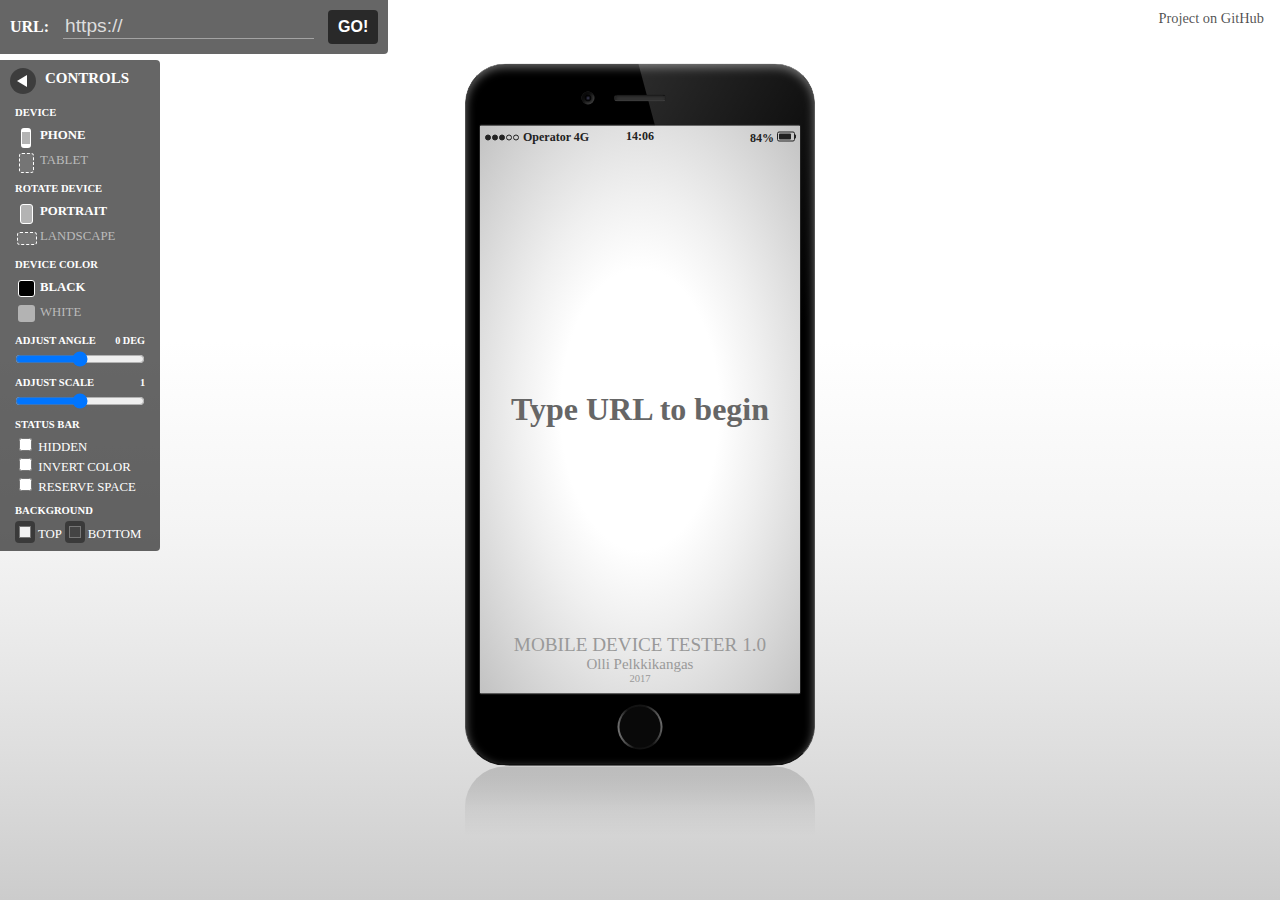
==== commit 05713d07: "Home button visual improvement, minor enhancements" ====
--- a/index.htm
+++ b/index.htm
@@ -13,7 +13,7 @@
 
 		<div class="siteInput">
 			<h3>Url:</h3>
-			<input type="text" value="http://" id="frameUrl">
+			<input type="text" value="https://" id="frameUrl">
 			<input type="submit" value="Go!" id="frameButton" onclick="loadIframe(frameUrl.value)">
 		</div>
 		
@@ -85,6 +85,9 @@
 								<iframe id="iframe" src="content.htm"></iframe>
 								<!--<h1>Your mobile app here!</h1>-->
 							</div>
+							<div class="homebutton">
+								<div class="borders" id="homebuttonBorders"></div>
+							</div>
 					</div>
 				</div>
 			</div>
--- a/style-dist.css
+++ b/style-dist.css
@@ -1 +1 @@
-body{background:-webkit-gradient(linear, left top, left bottom, from(#f2f2f2), color-stop(30%), color-stop(#fff), color-stop(78%), to(#444));background:-webkit-linear-gradient(#f2f2f2, 30%, #fff, 78%, #444);background:-o-linear-gradient(#f2f2f2, 30%, #fff, 78%, #444);background:linear-gradient(#f2f2f2, 30%, #fff, 78%, #444);font-family:"Segoe UI", Verdana;margin:0;overflow:hidden}.container{-webkit-transform:translateY(-50%) translateX(-50%);-ms-transform:translateY(-50%) translateX(-50%);transform:translateY(-50%) translateX(-50%);position:absolute;top:50%;left:50%;-webkit-transform-origin:top left;-ms-transform-origin:top left;transform-origin:top left}.projectlink{position:absolute;font-size:0.9em;right:10px;top:10px}.projectlink a{text-decoration:none;color:#777;-webkit-transition:all 0.3s ease-in-out;-o-transition:all 0.3s ease-in-out;transition:all 0.3s ease-in-out;padding:6px}.projectlink a:hover{background-color:rgba(0, 0, 0, 0.1);border-radius:30px}.siteInput{position:absolute;left:0;padding:10px;z-index:2;background:rgba(0, 0, 0, 0.6);border-radius:0 0 4px 0}.siteInput h3{margin:0 10px 0 0;font-weight:600;text-transform:uppercase;font-size:1em;color:#fff;display:inline-block}.siteInput input[type=text]{border-width:0 0 1px 0;color:#ddd;border-color:rgba(255, 255, 255, 0.4);font-size:1.2em;background:transparent;font-weight:300}.siteInput input[type=submit]{border-width:0;color:#fff;background-color:rgba(0, 0, 0, 0.6);border-radius:4px;font-size:1em;font-weight:600;text-transform:uppercase;padding:8px 10px;margin-left:10px;cursor:pointer}.controls{display:inline-block;position:absolute;background-color:rgba(0, 0, 0, 0.6);color:#fff;border-radius:0 4px 4px 0;font-size:0.8em;text-transform:uppercase;width:160px;z-index:2;top:60px;left:0;-webkit-transition:left 0.3s ease-in-out;-o-transition:left 0.3s ease-in-out;transition:left 0.3s ease-in-out}.controls.hidden{left:-160px}.controlsToggle{display:inline-block;border-radius:50%;width:26px;height:26px;font-weight:700;background-color:rgba(0, 0, 0, 0.4);position:absolute;top:72px;left:10px;text-align:center;cursor:pointer;z-index:3}.controlsToggle:after{display:block;position:absolute;content:'';border-style:solid;border-width:6px 10px;border-color:transparent #fff transparent transparent;top:7px;right:9px}.hidden.controlsToggle:after{border-color:transparent transparent transparent #fff;right:auto;left:9px}.controls h3{margin-top:0;padding:10px 15px;margin:0 0 0 30px}.controls h5{margin:10px 0 5px 0;padding:0 15px}.controls .control{position:relative;margin-bottom:8px}.control>div{cursor:pointer;padding:5px 0 5px 40px;color:#bbb;-webkit-transition:background-color 0.3s ease-in-out;-o-transition:background-color 0.3s ease-in-out;transition:background-color 0.3s ease-in-out}.control>div:hover{background-color:rgba(0, 0, 0, 0.5)}.control>div.active{color:#fff;font-weight:600}.control>div:before{content:'';display:inline-block;border:1px dashed #fff;margin-right:10px;border-radius:3px;font-weight:normal;background-color:rgba(255, 255, 255, 0.1);position:absolute;left:15px}.controls div.active:before{border-style:solid;background-color:rgba(255, 255, 255, 0.5)}.controls .phone:before{height:18px;width:8px;margin:0 6px 0 6px}.controls .phone.active:before{height:12px;width:8px;margin:0 6px 0 6px;border-width:4px 1px 4px 1px}.controls .tablet:before{height:18px;width:13px;margin:0 4px 0 4px}.controls .tablet.active:before{height:16px;width:11px;margin:0 3px 0 3px;border-width:2px}.controls .portrait:before{height:18px;width:11px;margin:0 7px 0 5px}.controls .landscape:before{height:11px;width:18px;margin:3px 4px 3px 2px}.controls .black:before{height:15px;width:15px;background-color:#000!important;margin-left:3px;opacity:0.5}.controls .white:before{height:15px;width:15px;background-color:#fff!important;margin-left:3px;opacity:0.5}.controls .black.active:before,.controls .white.active:before{opacity:1}.controls #degree,.controls #size{position:absolute;top:0;right:15px;font-size:0.8em;font-weight:bold}.controls input[type=range]{margin:0 15px;width:130px}.controls .option{display:block;margin:0 15px}input[type=color]{width:20px;height:22px;border:0;padding:1px 2px;background-color:rgba(0, 0, 0, 0.4);margin:0;border-radius:4px;margin-right:3px;cursor:pointer}.device{display:table;margin:10px auto;position:relative;border-radius:40px 40px 0 0;overflow:hidden;-webkit-box-shadow:0 0 1px transparent;box-shadow:0 0 1px transparent}.reflection{content:'';position:absolute;width:100%;height:100%;background:-webkit-linear-gradient(315deg, rgba(255, 255, 255, 0.2) 0%, rgba(255, 255, 255, 0) 40%);background:-o-linear-gradient(315deg, rgba(255, 255, 255, 0.2) 0%, rgba(255, 255, 255, 0) 40%);background:linear-gradient(135deg, rgba(255, 255, 255, 0.2) 0%, rgba(255, 255, 255, 0) 40%);z-index:1;-webkit-transform:rotate(-15deg);-ms-transform:rotate(-15deg);transform:rotate(-15deg);left:72%;top:-15%;-webkit-transition:left 0.1s ease-in-out;-o-transition:left 0.1s ease-in-out;transition:left 0.1s ease-in-out}.landscape .reflection{height:150%;width:50%;margin-left:-80px}.device.white .reflection{background:-webkit-linear-gradient(315deg, rgba(255, 255, 255, 0.5) 0%, rgba(255, 255, 255, 0) 40%);background:-o-linear-gradient(315deg, rgba(255, 255, 255, 0.5) 0%, rgba(255, 255, 255, 0) 40%);background:linear-gradient(135deg, rgba(255, 255, 255, 0.5) 0%, rgba(255, 255, 255, 0) 40%)}.device:After{content:'';display:block;height:70px;background:-webkit-gradient(linear, left top, left bottom, from(rgba(0, 0, 0, 0.15)), color-stop(30%), color-stop(50%, rgba(0, 0, 0, 0.07)), color-stop(70%), to(transparent));background:-webkit-linear-gradient(rgba(0, 0, 0, 0.15), 30%, rgba(0, 0, 0, 0.07) 50%, 70%, transparent);background:-o-linear-gradient(rgba(0, 0, 0, 0.15), 30%, rgba(0, 0, 0, 0.07) 50%, 70%, transparent);background:linear-gradient(rgba(0, 0, 0, 0.15), 30%, rgba(0, 0, 0, 0.07) 50%, 70%, transparent);border-radius:40px 40px 0 0;margin-top:1px}.frame{padding:60px 13px 70px 13px;border-radius:40px;position:relative;display:block;border:1.5px solid}.landscape .frame{padding:13px 70px 13px 60px}.tablet.portrait .frame{padding:50px 30px 70px 30px}.tablet.landscape .frame{padding:30px 70px 30px 50px}.black .frame{background-color:#000}.white .frame{background-color:#f1f1f1}.phone.black .frame{-webkit-box-shadow:inset 0 3px 10px rgba(255, 255, 255, 0.4);box-shadow:inset 0 3px 10px rgba(255, 255, 255, 0.4);border-color:#777 #4f4f4f #111 #4f4f4f}.phone.white .frame{-webkit-box-shadow:inset 0 3px 10px rgba(0, 0, 0, 0.12);box-shadow:inset 0 3px 10px rgba(0, 0, 0, 0.12);border-color:#ddd #cfcfcf #999 #cfcfcf}.phone.black .edges{padding:0;background:-webkit-gradient(linear, left top, left bottom, from(#ddd), color-stop(1%), color-stop(8%, #333), color-stop(94%, #333), to(#000));background:-webkit-linear-gradient(#ddd, 1%, #333 8%, #333 94%, #000 100%);background:-o-linear-gradient(#ddd, 1%, #333 8%, #333 94%, #000 100%);background:linear-gradient(#ddd, 1%, #333 8%, #333 94%, #000 100%);border-radius:45px}.phone.white .edges{padding:1px;background:-webkit-gradient(linear, left top, left bottom, from(#bbb), color-stop(2%), color-stop(9%, #999), color-stop(94%, #888), to(#444));background:-webkit-linear-gradient(#bbb, 2%, #999 9%, #888 94%, #444 100%);background:-o-linear-gradient(#bbb, 2%, #999 9%, #888 94%, #444 100%);background:linear-gradient(#bbb, 2%, #999 9%, #888 94%, #444 100%);border-radius:45px}.tablet.black .frame{border-color:#999 #888 #6b6b6b #888;-webkit-box-shadow:inset 0 1px 2px rgba(255, 255, 255, 0.3);box-shadow:inset 0 1px 2px rgba(255, 255, 255, 0.3)}.tablet.white .frame{border-color:#ddd #bbb #999 #bbb;-webkit-box-shadow:inset 0 1px 2px rgba(0, 0, 0, 0.12);box-shadow:inset 0 1px 2px rgba(0, 0, 0, 0.12)}.tablet .edges{padding:1px;background:-webkit-gradient(linear, left top, left bottom, from(#fff), color-stop(1%), color-stop(8%, #ccc), color-stop(94%, #ccc), to(#444));background:-webkit-linear-gradient(#fff, 1%, #ccc 8%, #ccc 94%, #444 100%);background:-o-linear-gradient(#fff, 1%, #ccc 8%, #ccc 94%, #444 100%);background:linear-gradient(#fff, 1%, #ccc 8%, #ccc 94%, #444 100%);border-radius:45px}.head:before{content:'';display:block;position:absolute;height:5px;width:50px;background-color:#333;top:30px;left:50%;-webkit-transform:translateX(-50%);-ms-transform:translateX(-50%);transform:translateX(-50%);border-radius:4px;-webkit-box-shadow:inset 1px 1px 3px rgba(0, 0, 0, 0.4);box-shadow:inset 1px 1px 3px rgba(0, 0, 0, 0.4);border:1px solid;border-color:#111 #222 #444 #222;z-index:2}.landscape .head:before{height:50px;width:5px;top:50%;left:30px;-webkit-transform:translateY(-50%);-ms-transform:translateY(-50%);transform:translateY(-50%)}.tablet .head:before{display:none}.head:after{content:'';position:absolute;-webkit-box-shadow:inset 3px 3px 3px rgba(0, 0, 0, 0.7);box-shadow:inset 3px 3px 3px rgba(0, 0, 0, 0.7);top:27px;left:35%;-webkit-transform:translateX(-50%);-ms-transform:translateX(-50%);transform:translateX(-50%);width:13px;height:13px;background:-webkit-radial-gradient(#446, 10%, #000, 50%, #555);background:-o-radial-gradient(#446, 10%, #000, 50%, #555);background:radial-gradient(#446, 10%, #000, 50%, #555);border-radius:50%}.tablet .head:after{left:50%;top:22px}.landscape .head:after{top:65%;left:27px;-webkit-transform:translateY(-50%);-ms-transform:translateY(-50%);transform:translateY(-50%)}.tablet.landscape .head:after{top:50%;left:22px}.frame:after{content:'';width:45px;height:45px;background-color:#111;display:block;bottom:10px;position:absolute;left:50%;-webkit-transform:translateX(-50%);-ms-transform:translateX(-50%);transform:translateX(-50%);border-radius:50%;border:2px solid;border-color:#2d2d2d #3f3f3f #555 #454545}.landscape .frame:after{top:50%;right:10px;-webkit-transform:translateY(-50%);-ms-transform:translateY(-50%);transform:translateY(-50%);left:auto;bottom:auto}.white .frame:after{background-color:#fafafa;border-color:#8f8f8f #bbb #d4d4d4 #b0b0b0}.screen{border-radius:2px;overflow:hidden;z-index:2;position:relative;text-align:center;border:1px solid #222}.white .screen{border:1px solid #888}.screen iframe{border:0;background-color:#fff}.phone.portrait .screen,.phone.portrait .screen iframe{width:320px;height:568px}.phone.landscape .screen,.phone.landscape .screen iframe{width:568px;height:320px}.tablet.portrait .screen,.tablet.portrait .screen iframe{width:568px;height:757px}.tablet.landscape .screen,.tablet.landscape .screen iframe{width:757px;height:568px}.phone.portrait .screen.reserve-space iframe,.tablet.landscape .screen.reserve-space iframe{height:546px}.phone.landscape .screen.reserve-space iframe{height:298px}.tablet.portrait .screen.reserve-space iframe{height:735px}.phone-header{background-color:transparent;color:#222;font-weight:600;font-size:12px;display:-webkit-box;display:-webkit-flex;display:-ms-flexbox;display:flex;-webkit-box-orient:horizontal;-webkit-box-direction:normal;-webkit-flex-direction:row;-ms-flex-direction:row;flex-direction:row;-webkit-box-pack:justify;-webkit-justify-content:space-between;-ms-flex-pack:justify;justify-content:space-between;-webkit-box-align:center;-webkit-align-items:center;-ms-flex-align:center;align-items:center;padding:3px 5px;position:absolute;left:0;right:0;top:0;-webkit-transition:top 0.3s ease-in-out;-o-transition:top 0.3s ease-in-out;transition:top 0.3s ease-in-out}.reserve-space .phone-header{position:relative;background-color:#fff}.reserve-space .phone-header.white{background-color:#000}.phone-header.white{color:#fff}.phone-header.hidden{top:-30px;position:absolute}span.center.clock{text-align:center;position:absolute;left:0;right:0;top:3px}.phone-header .battery{border:1px solid #222;width:16px;height:8px;border-radius:2px;position:relative;display:inline-block;margin-top:3px}.phone-header.white .battery{border:1px solid #fff}.phone-header .battery:before{content:'';position:absolute;right:20%;top:1px;bottom:1px;left:1px;border-radius:1px;background-color:#222}.phone-header .battery:after{content:'';position:absolute;right:-2px;height:4px;width:1px;top:2px;border-radius:0 1px 1px 0;background-color:#222}.phone-header.white .battery:after,.phone-header.white .battery:before{background-color:#fff}.phone-header .signal .dot{border-radius:50%;height:4px;width:4px;border:1px solid #222;display:inline-block;margin-right:1px}.phone-header.white .signal .dot{border:1px solid #fff}.phone-header .signal .dot.full{background-color:#222}.phone-header.white .signal .dot.full{background-color:#fff}+body{background:-webkit-gradient(linear, left top, left bottom, from(#fff), color-stop(#fff), color-stop(76%), to(#ccc));background:-webkit-linear-gradient(#fff, #fff, 76%, #ccc);background:-o-linear-gradient(#fff, #fff, 76%, #ccc);background:linear-gradient(#fff, #fff, 76%, #ccc);font-family:"Segoe UI", Verdana;margin:0;overflow:hidden}.container{-webkit-transform:translateY(-50%) translateX(-50%);-ms-transform:translateY(-50%) translateX(-50%);transform:translateY(-50%) translateX(-50%);position:absolute;top:50%;left:50%;-webkit-transform-origin:top left;-ms-transform-origin:top left;transform-origin:top left}.projectlink{position:absolute;font-size:0.9em;right:10px;top:10px}.projectlink a{text-decoration:none;color:rgba(0, 0, 0, 0.7);-webkit-transition:all 0.3s ease-in-out;-o-transition:all 0.3s ease-in-out;transition:all 0.3s ease-in-out;padding:6px}.projectlink a:hover{background-color:rgba(0, 0, 0, 0.1);border-radius:30px}.siteInput{position:absolute;left:0;padding:10px;z-index:2;background:rgba(0, 0, 0, 0.6);border-radius:0 0 4px 0}.siteInput h3{margin:0 10px 0 0;font-weight:600;text-transform:uppercase;font-size:1em;color:#fff;display:inline-block}.siteInput input[type=text]{border-width:0 0 1px 0;color:#ddd;border-color:rgba(255, 255, 255, 0.4);font-size:1.2em;background:transparent;font-weight:300}.siteInput input[type=submit]{border-width:0;color:#fff;background-color:rgba(0, 0, 0, 0.6);border-radius:4px;font-size:1em;font-weight:600;text-transform:uppercase;padding:8px 10px;margin-left:10px;cursor:pointer}.controls{display:inline-block;position:absolute;background-color:rgba(0, 0, 0, 0.6);color:#fff;border-radius:0 4px 4px 0;font-size:0.8em;text-transform:uppercase;width:160px;z-index:2;top:60px;left:0;-webkit-transition:left 0.3s ease-in-out;-o-transition:left 0.3s ease-in-out;transition:left 0.3s ease-in-out}.controls.hidden{left:-160px}.controlsToggle{display:inline-block;border-radius:50%;width:26px;height:26px;font-weight:700;background-color:rgba(0, 0, 0, 0.4);position:absolute;top:68px;left:10px;text-align:center;cursor:pointer;z-index:3}.controlsToggle:after{display:block;position:absolute;content:'';border-style:solid;border-width:6px 10px;border-color:transparent #fff transparent transparent;top:7px;right:9px}.hidden.controlsToggle:after{border-color:transparent transparent transparent #fff;right:auto;left:9px}.controls h3{margin-top:0;padding:10px 15px;margin:0 0 0 30px}.controls h5{margin:10px 0 5px 0;padding:0 15px}.controls .control{position:relative;margin-bottom:8px}.control>div{cursor:pointer;padding:5px 0 5px 40px;color:#bbb;-webkit-transition:background-color 0.3s ease-in-out;-o-transition:background-color 0.3s ease-in-out;transition:background-color 0.3s ease-in-out}.control>div:hover{background-color:rgba(0, 0, 0, 0.5)}.control>div.active{color:#fff;font-weight:600}.control>div:before{content:'';display:inline-block;border:1px dashed #fff;margin-right:10px;border-radius:3px;font-weight:normal;background-color:rgba(255, 255, 255, 0.1);position:absolute;left:15px}.controls div.active:before{border-style:solid;background-color:rgba(255, 255, 255, 0.5)}.controls .phone:before{height:18px;width:8px;margin:0 6px 0 6px}.controls .phone.active:before{height:12px;width:8px;margin:0 6px 0 6px;border-width:4px 1px 4px 1px}.controls .tablet:before{height:18px;width:13px;margin:0 4px 0 4px}.controls .tablet.active:before{height:16px;width:11px;margin:0 3px 0 3px;border-width:2px}.controls .portrait:before{height:18px;width:11px;margin:0 7px 0 5px}.controls .landscape:before{height:11px;width:18px;margin:3px 4px 3px 2px}.controls .black:before{height:15px;width:15px;background-color:#000!important;margin-left:3px;opacity:0.5}.controls .white:before{height:15px;width:15px;background-color:#fff!important;margin-left:3px;opacity:0.5}.controls .black.active:before,.controls .white.active:before{opacity:1}.controls #degree,.controls #size{position:absolute;top:0;right:15px;font-size:0.8em;font-weight:bold}.controls input[type=range]{margin:0 15px;width:130px}.controls .option{display:block;margin:0 15px}input[type=color]{width:20px;height:22px;border:0;padding:1px 2px;background-color:rgba(0, 0, 0, 0.4);margin:0;border-radius:4px;margin-right:3px;cursor:pointer}.device{display:table;margin:10px auto;position:relative;border-radius:40px 40px 0 0;overflow:hidden;-webkit-box-shadow:0 0 1px transparent;box-shadow:0 0 1px transparent}.reflection{content:'';position:absolute;width:100%;height:100%;background:-webkit-linear-gradient(315deg, rgba(255, 255, 255, 0.2) 0%, rgba(255, 255, 255, 0) 40%);background:-o-linear-gradient(315deg, rgba(255, 255, 255, 0.2) 0%, rgba(255, 255, 255, 0) 40%);background:linear-gradient(135deg, rgba(255, 255, 255, 0.2) 0%, rgba(255, 255, 255, 0) 40%);z-index:1;-webkit-transform:rotate(-15deg);-ms-transform:rotate(-15deg);transform:rotate(-15deg);left:72%;top:-15%;-webkit-transition:left 0.1s ease-in-out;-o-transition:left 0.1s ease-in-out;transition:left 0.1s ease-in-out}.landscape .reflection{height:150%;width:50%;margin-left:-80px}.device.white .reflection{background:-webkit-linear-gradient(315deg, rgba(255, 255, 255, 0.5) 0%, rgba(255, 255, 255, 0) 40%);background:-o-linear-gradient(315deg, rgba(255, 255, 255, 0.5) 0%, rgba(255, 255, 255, 0) 40%);background:linear-gradient(135deg, rgba(255, 255, 255, 0.5) 0%, rgba(255, 255, 255, 0) 40%)}.device:After{content:'';display:block;height:70px;background:-webkit-gradient(linear, left top, left bottom, from(rgba(0, 0, 0, 0.15)), color-stop(30%), color-stop(50%, rgba(0, 0, 0, 0.07)), color-stop(70%), to(transparent));background:-webkit-linear-gradient(rgba(0, 0, 0, 0.15), 30%, rgba(0, 0, 0, 0.07) 50%, 70%, transparent);background:-o-linear-gradient(rgba(0, 0, 0, 0.15), 30%, rgba(0, 0, 0, 0.07) 50%, 70%, transparent);background:linear-gradient(rgba(0, 0, 0, 0.15), 30%, rgba(0, 0, 0, 0.07) 50%, 70%, transparent);border-radius:40px 40px 0 0;margin-top:1px}.frame{padding:60px 13px 70px 13px;border-radius:40px;position:relative;display:block;border:1.5px solid}.landscape .frame{padding:13px 70px 13px 60px}.tablet.portrait .frame{padding:50px 30px 70px 30px}.tablet.landscape .frame{padding:30px 70px 30px 50px}.black .frame{background-color:#000}.white .frame{background-color:#f1f1f1}.phone.black .frame{-webkit-box-shadow:inset 0 3px 10px rgba(255, 255, 255, 0.4);box-shadow:inset 0 3px 10px rgba(255, 255, 255, 0.4);border-color:#777 #4f4f4f #111 #4f4f4f}.phone.white .frame{-webkit-box-shadow:inset 0 3px 10px rgba(0, 0, 0, 0.12);box-shadow:inset 0 3px 10px rgba(0, 0, 0, 0.12);border-color:#ddd #cfcfcf #999 #cfcfcf}.phone.black .edges{padding:0;background:-webkit-gradient(linear, left top, left bottom, from(#ddd), color-stop(1%), color-stop(8%, #333), color-stop(94%, #333), to(#000));background:-webkit-linear-gradient(#ddd, 1%, #333 8%, #333 94%, #000 100%);background:-o-linear-gradient(#ddd, 1%, #333 8%, #333 94%, #000 100%);background:linear-gradient(#ddd, 1%, #333 8%, #333 94%, #000 100%);border-radius:45px}.phone.white .edges{padding:1px;background:-webkit-gradient(linear, left top, left bottom, from(#ccc), color-stop(4%), color-stop(9%, #777), color-stop(94%, #555), to(#444));background:-webkit-linear-gradient(#ccc, 4%, #777 9%, #555 94%, #444 100%);background:-o-linear-gradient(#ccc, 4%, #777 9%, #555 94%, #444 100%);background:linear-gradient(#ccc, 4%, #777 9%, #555 94%, #444 100%);border-radius:45px}.tablet.black .frame{border-color:#999 #888 #6b6b6b #888;-webkit-box-shadow:inset 0 1px 2px rgba(255, 255, 255, 0.3);box-shadow:inset 0 1px 2px rgba(255, 255, 255, 0.3)}.tablet.white .frame{border-color:#ddd #bbb #999 #bbb;-webkit-box-shadow:inset 0 1px 2px rgba(0, 0, 0, 0.12);box-shadow:inset 0 1px 2px rgba(0, 0, 0, 0.12)}.tablet .edges{padding:1px;background:-webkit-gradient(linear, left top, left bottom, from(#fff), color-stop(1%), color-stop(8%, #ccc), color-stop(94%, #ccc), to(#444));background:-webkit-linear-gradient(#fff, 1%, #ccc 8%, #ccc 94%, #444 100%);background:-o-linear-gradient(#fff, 1%, #ccc 8%, #ccc 94%, #444 100%);background:linear-gradient(#fff, 1%, #ccc 8%, #ccc 94%, #444 100%);border-radius:45px}.head:before{content:'';display:block;position:absolute;height:5px;width:50px;background-color:#333;top:30px;left:50%;-webkit-transform:translateX(-50%);-ms-transform:translateX(-50%);transform:translateX(-50%);border-radius:4px;-webkit-box-shadow:inset 1px 1px 3px rgba(0, 0, 0, 0.4);box-shadow:inset 1px 1px 3px rgba(0, 0, 0, 0.4);border:1px solid;border-color:#111 #222 #444 #222;z-index:2}.landscape .head:before{height:50px;width:5px;top:50%;left:30px;-webkit-transform:translateY(-50%);-ms-transform:translateY(-50%);transform:translateY(-50%)}.tablet .head:before{display:none}.head:after{content:'';position:absolute;-webkit-box-shadow:inset 3px 3px 3px rgba(0, 0, 0, 0.8);box-shadow:inset 3px 3px 3px rgba(0, 0, 0, 0.8);top:27px;left:35%;-webkit-transform:translateX(-50%);-ms-transform:translateX(-50%);transform:translateX(-50%);width:13px;height:13px;background:-webkit-radial-gradient(#557, 10%, #000, 50%, #555);background:-o-radial-gradient(#557, 10%, #000, 50%, #555);background:radial-gradient(#557, 10%, #000, 50%, #555);border-radius:50%}.tablet .head:after{left:50%;top:22px}.landscape .head:after{top:65%;left:27px;-webkit-transform:translateY(-50%);-ms-transform:translateY(-50%);transform:translateY(-50%)}.tablet.landscape .head:after{top:50%;left:22px}.homebutton{display:block;width:45px;height:45px;bottom:15px;position:absolute;left:50%;-webkit-transform:translateX(-50%);-ms-transform:translateX(-50%);transform:translateX(-50%)}.homebutton .borders{background:-webkit-linear-gradient(10deg, #999, 15%, #111, 50%, #151515, 85%, #888);background:-o-linear-gradient(10deg, #999, 15%, #111, 50%, #151515, 85%, #888);background:linear-gradient(80deg, #999, 15%, #111, 50%, #151515, 85%, #888);display:block;border-radius:50%;left:0;right:0;top:0;bottom:0;position:absolute}.homebutton .borders:after{border-radius:50%;content:'';position:absolute;top:2px;left:2px;right:2px;bottom:2px;background-color:#090909}.landscape .homebutton{top:50%;right:15px;-webkit-transform:translateY(-50%);-ms-transform:translateY(-50%);transform:translateY(-50%);left:auto;bottom:auto}.white .homebutton .borders{background:-webkit-linear-gradient(10deg, #000, 15%, #fff, 50%, #cfcfcf, 85%, #000);background:-o-linear-gradient(10deg, #000, 15%, #fff, 50%, #cfcfcf, 85%, #000);background:linear-gradient(80deg, #000, 15%, #fff, 50%, #cfcfcf, 85%, #000)}.white .homebutton .borders:after{background-color:#fafafa}.screen{border-radius:2px;overflow:hidden;z-index:2;position:relative;text-align:center;border:1px solid #222}.white .screen{border:1px solid #888}.screen iframe{border:0;background-color:#fff}.phone.portrait .screen,.phone.portrait .screen iframe{width:320px;height:568px}.phone.landscape .screen,.phone.landscape .screen iframe{width:568px;height:320px}.tablet.portrait .screen,.tablet.portrait .screen iframe{width:568px;height:757px}.tablet.landscape .screen,.tablet.landscape .screen iframe{width:757px;height:568px}.phone.portrait .screen.reserve-space iframe,.tablet.landscape .screen.reserve-space iframe{height:546px}.phone.landscape .screen.reserve-space iframe{height:298px}.tablet.portrait .screen.reserve-space iframe{height:735px}.phone-header{background-color:transparent;color:#222;font-weight:600;font-size:12px;display:-webkit-box;display:-webkit-flex;display:-ms-flexbox;display:flex;-webkit-box-orient:horizontal;-webkit-box-direction:normal;-webkit-flex-direction:row;-ms-flex-direction:row;flex-direction:row;-webkit-box-pack:justify;-webkit-justify-content:space-between;-ms-flex-pack:justify;justify-content:space-between;-webkit-box-align:center;-webkit-align-items:center;-ms-flex-align:center;align-items:center;padding:3px 5px;position:absolute;left:0;right:0;top:0;-webkit-transition:top 0.3s ease-in-out;-o-transition:top 0.3s ease-in-out;transition:top 0.3s ease-in-out}.reserve-space .phone-header{position:relative;background-color:#fff}.reserve-space .phone-header.white{background-color:#000}.phone-header.white{color:#fff}.phone-header.hidden{top:-30px;position:absolute}span.center.clock{text-align:center;position:absolute;left:0;right:0;top:3px}.phone-header .battery{border:1px solid #222;width:16px;height:8px;border-radius:2px;position:relative;display:inline-block;margin-top:3px}.phone-header.white .battery{border:1px solid #fff}.phone-header .battery:before{content:'';position:absolute;right:20%;top:1px;bottom:1px;left:1px;border-radius:1px;background-color:#222}.phone-header .battery:after{content:'';position:absolute;right:-2px;height:4px;width:1px;top:2px;border-radius:0 1px 1px 0;background-color:#222}.phone-header.white .battery:after,.phone-header.white .battery:before{background-color:#fff}.phone-header .signal .dot{border-radius:50%;height:4px;width:4px;border:1px solid #222;display:inline-block;margin-right:1px}.phone-header.white .signal .dot{border:1px solid #fff}.phone-header .signal .dot.full{background-color:#222}.phone-header.white .signal .dot.full{background-color:#fff}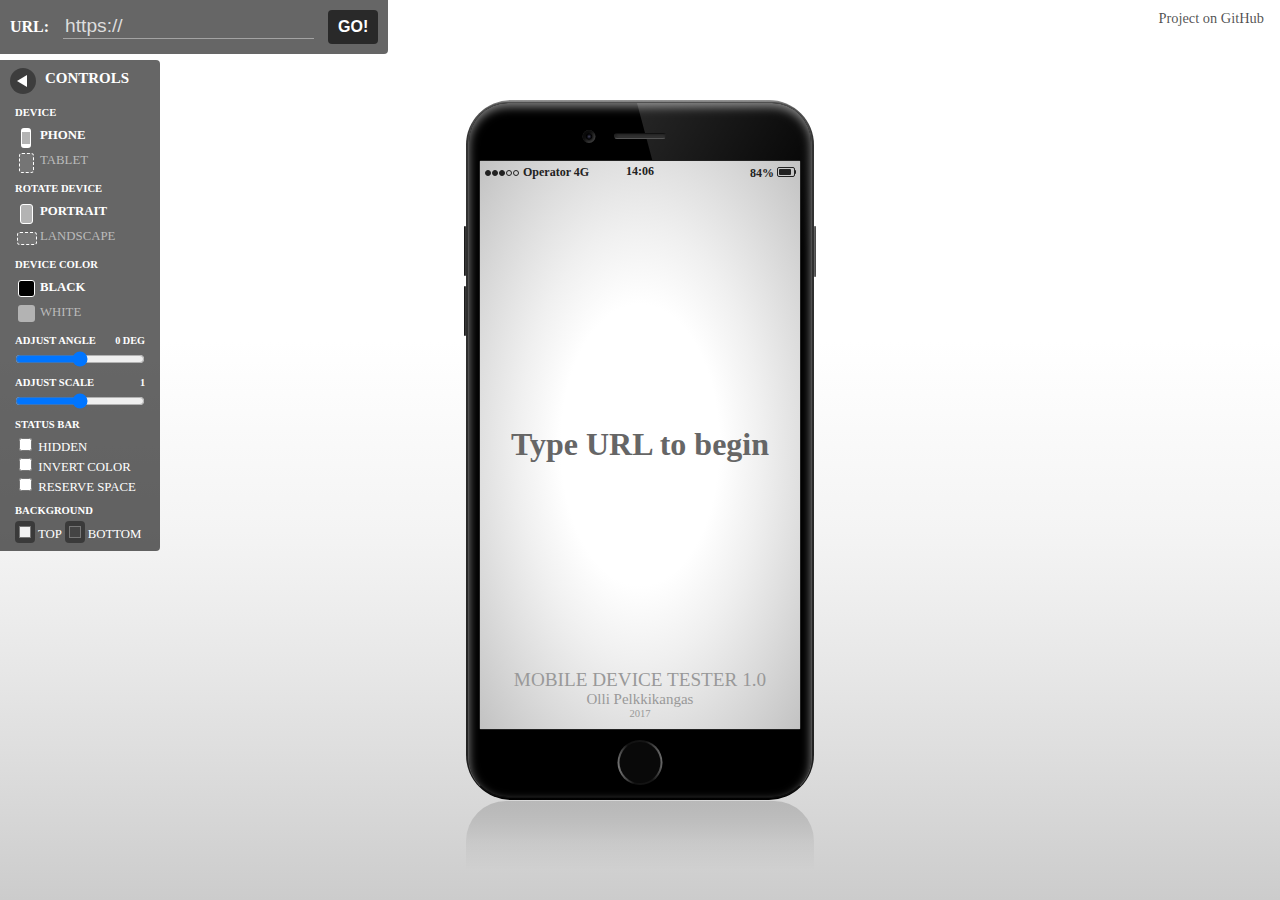
==== commit f5cfd421: "Side buttons & visual improvements" ====
--- a/index.htm
+++ b/index.htm
@@ -63,31 +63,35 @@
 
 		<div class="container" id="container">
 			<div class="device phone portrait black" id="device">
+				<div class="side-elements">
+					<div class="power-button" id="power-button"></div>
+					<div class="volume" id="volume"></div>
+				</div>
 				<div class="edges" id="edges">
-					<div class="reflection" id="reflection"></div>
 					<div class="frame" id="frame">
-							<div class="head"></div>
-							<div class="screen" id="screen">
-								<div class="phone-header" id="phone-header">
-									<span class="left">
-										<span class="icon signal">
-											<span class="dot full"></span><span class="dot full"></span><span class="dot full"></span><span class="dot"></span><span class="dot"></span>
-										</span> 
-										<span class="operator">Operator</span> 
-										<span class="connection">4G</span> 
-									</span>
-									<span class="center clock">14:06</span>
-									<span class="right">
-										<span class="percentage">84%</span>
-										<span class="icon battery" ></span>
-									</span>
-								</div>
-								<iframe id="iframe" src="content.htm"></iframe>
-								<!--<h1>Your mobile app here!</h1>-->
+						<div class="reflection" id="reflection"></div>
+						<div class="head"></div>
+						<div class="screen" id="screen">
+							<div class="phone-header" id="phone-header">
+								<span class="left">
+									<span class="icon signal">
+										<span class="dot full"></span><span class="dot full"></span><span class="dot full"></span><span class="dot"></span><span class="dot"></span>
+									</span> 
+									<span class="operator">Operator</span> 
+									<span class="connection">4G</span> 
+								</span>
+								<span class="center clock">14:06</span>
+								<span class="right">
+									<span class="percentage">84%</span>
+									<span class="icon battery" ></span>
+								</span>
 							</div>
-							<div class="homebutton">
-								<div class="borders" id="homebuttonBorders"></div>
-							</div>
+							<iframe id="iframe" src="content.htm"></iframe>
+							<!--<h1>Your mobile app here!</h1>-->
+						</div>
+						<div class="homebutton">
+							<div class="borders" id="homebuttonBorders"></div>
+						</div>
 					</div>
 				</div>
 			</div>
--- a/style-dist.css
+++ b/style-dist.css
@@ -1 +1 @@
-body{background:-webkit-gradient(linear, left top, left bottom, from(#fff), color-stop(#fff), color-stop(76%), to(#ccc));background:-webkit-linear-gradient(#fff, #fff, 76%, #ccc);background:-o-linear-gradient(#fff, #fff, 76%, #ccc);background:linear-gradient(#fff, #fff, 76%, #ccc);font-family:"Segoe UI", Verdana;margin:0;overflow:hidden}.container{-webkit-transform:translateY(-50%) translateX(-50%);-ms-transform:translateY(-50%) translateX(-50%);transform:translateY(-50%) translateX(-50%);position:absolute;top:50%;left:50%;-webkit-transform-origin:top left;-ms-transform-origin:top left;transform-origin:top left}.projectlink{position:absolute;font-size:0.9em;right:10px;top:10px}.projectlink a{text-decoration:none;color:rgba(0, 0, 0, 0.7);-webkit-transition:all 0.3s ease-in-out;-o-transition:all 0.3s ease-in-out;transition:all 0.3s ease-in-out;padding:6px}.projectlink a:hover{background-color:rgba(0, 0, 0, 0.1);border-radius:30px}.siteInput{position:absolute;left:0;padding:10px;z-index:2;background:rgba(0, 0, 0, 0.6);border-radius:0 0 4px 0}.siteInput h3{margin:0 10px 0 0;font-weight:600;text-transform:uppercase;font-size:1em;color:#fff;display:inline-block}.siteInput input[type=text]{border-width:0 0 1px 0;color:#ddd;border-color:rgba(255, 255, 255, 0.4);font-size:1.2em;background:transparent;font-weight:300}.siteInput input[type=submit]{border-width:0;color:#fff;background-color:rgba(0, 0, 0, 0.6);border-radius:4px;font-size:1em;font-weight:600;text-transform:uppercase;padding:8px 10px;margin-left:10px;cursor:pointer}.controls{display:inline-block;position:absolute;background-color:rgba(0, 0, 0, 0.6);color:#fff;border-radius:0 4px 4px 0;font-size:0.8em;text-transform:uppercase;width:160px;z-index:2;top:60px;left:0;-webkit-transition:left 0.3s ease-in-out;-o-transition:left 0.3s ease-in-out;transition:left 0.3s ease-in-out}.controls.hidden{left:-160px}.controlsToggle{display:inline-block;border-radius:50%;width:26px;height:26px;font-weight:700;background-color:rgba(0, 0, 0, 0.4);position:absolute;top:68px;left:10px;text-align:center;cursor:pointer;z-index:3}.controlsToggle:after{display:block;position:absolute;content:'';border-style:solid;border-width:6px 10px;border-color:transparent #fff transparent transparent;top:7px;right:9px}.hidden.controlsToggle:after{border-color:transparent transparent transparent #fff;right:auto;left:9px}.controls h3{margin-top:0;padding:10px 15px;margin:0 0 0 30px}.controls h5{margin:10px 0 5px 0;padding:0 15px}.controls .control{position:relative;margin-bottom:8px}.control>div{cursor:pointer;padding:5px 0 5px 40px;color:#bbb;-webkit-transition:background-color 0.3s ease-in-out;-o-transition:background-color 0.3s ease-in-out;transition:background-color 0.3s ease-in-out}.control>div:hover{background-color:rgba(0, 0, 0, 0.5)}.control>div.active{color:#fff;font-weight:600}.control>div:before{content:'';display:inline-block;border:1px dashed #fff;margin-right:10px;border-radius:3px;font-weight:normal;background-color:rgba(255, 255, 255, 0.1);position:absolute;left:15px}.controls div.active:before{border-style:solid;background-color:rgba(255, 255, 255, 0.5)}.controls .phone:before{height:18px;width:8px;margin:0 6px 0 6px}.controls .phone.active:before{height:12px;width:8px;margin:0 6px 0 6px;border-width:4px 1px 4px 1px}.controls .tablet:before{height:18px;width:13px;margin:0 4px 0 4px}.controls .tablet.active:before{height:16px;width:11px;margin:0 3px 0 3px;border-width:2px}.controls .portrait:before{height:18px;width:11px;margin:0 7px 0 5px}.controls .landscape:before{height:11px;width:18px;margin:3px 4px 3px 2px}.controls .black:before{height:15px;width:15px;background-color:#000!important;margin-left:3px;opacity:0.5}.controls .white:before{height:15px;width:15px;background-color:#fff!important;margin-left:3px;opacity:0.5}.controls .black.active:before,.controls .white.active:before{opacity:1}.controls #degree,.controls #size{position:absolute;top:0;right:15px;font-size:0.8em;font-weight:bold}.controls input[type=range]{margin:0 15px;width:130px}.controls .option{display:block;margin:0 15px}input[type=color]{width:20px;height:22px;border:0;padding:1px 2px;background-color:rgba(0, 0, 0, 0.4);margin:0;border-radius:4px;margin-right:3px;cursor:pointer}.device{display:table;margin:10px auto;position:relative;border-radius:40px 40px 0 0;overflow:hidden;-webkit-box-shadow:0 0 1px transparent;box-shadow:0 0 1px transparent}.reflection{content:'';position:absolute;width:100%;height:100%;background:-webkit-linear-gradient(315deg, rgba(255, 255, 255, 0.2) 0%, rgba(255, 255, 255, 0) 40%);background:-o-linear-gradient(315deg, rgba(255, 255, 255, 0.2) 0%, rgba(255, 255, 255, 0) 40%);background:linear-gradient(135deg, rgba(255, 255, 255, 0.2) 0%, rgba(255, 255, 255, 0) 40%);z-index:1;-webkit-transform:rotate(-15deg);-ms-transform:rotate(-15deg);transform:rotate(-15deg);left:72%;top:-15%;-webkit-transition:left 0.1s ease-in-out;-o-transition:left 0.1s ease-in-out;transition:left 0.1s ease-in-out}.landscape .reflection{height:150%;width:50%;margin-left:-80px}.device.white .reflection{background:-webkit-linear-gradient(315deg, rgba(255, 255, 255, 0.5) 0%, rgba(255, 255, 255, 0) 40%);background:-o-linear-gradient(315deg, rgba(255, 255, 255, 0.5) 0%, rgba(255, 255, 255, 0) 40%);background:linear-gradient(135deg, rgba(255, 255, 255, 0.5) 0%, rgba(255, 255, 255, 0) 40%)}.device:After{content:'';display:block;height:70px;background:-webkit-gradient(linear, left top, left bottom, from(rgba(0, 0, 0, 0.15)), color-stop(30%), color-stop(50%, rgba(0, 0, 0, 0.07)), color-stop(70%), to(transparent));background:-webkit-linear-gradient(rgba(0, 0, 0, 0.15), 30%, rgba(0, 0, 0, 0.07) 50%, 70%, transparent);background:-o-linear-gradient(rgba(0, 0, 0, 0.15), 30%, rgba(0, 0, 0, 0.07) 50%, 70%, transparent);background:linear-gradient(rgba(0, 0, 0, 0.15), 30%, rgba(0, 0, 0, 0.07) 50%, 70%, transparent);border-radius:40px 40px 0 0;margin-top:1px}.frame{padding:60px 13px 70px 13px;border-radius:40px;position:relative;display:block;border:1.5px solid}.landscape .frame{padding:13px 70px 13px 60px}.tablet.portrait .frame{padding:50px 30px 70px 30px}.tablet.landscape .frame{padding:30px 70px 30px 50px}.black .frame{background-color:#000}.white .frame{background-color:#f1f1f1}.phone.black .frame{-webkit-box-shadow:inset 0 3px 10px rgba(255, 255, 255, 0.4);box-shadow:inset 0 3px 10px rgba(255, 255, 255, 0.4);border-color:#777 #4f4f4f #111 #4f4f4f}.phone.white .frame{-webkit-box-shadow:inset 0 3px 10px rgba(0, 0, 0, 0.12);box-shadow:inset 0 3px 10px rgba(0, 0, 0, 0.12);border-color:#ddd #cfcfcf #999 #cfcfcf}.phone.black .edges{padding:0;background:-webkit-gradient(linear, left top, left bottom, from(#ddd), color-stop(1%), color-stop(8%, #333), color-stop(94%, #333), to(#000));background:-webkit-linear-gradient(#ddd, 1%, #333 8%, #333 94%, #000 100%);background:-o-linear-gradient(#ddd, 1%, #333 8%, #333 94%, #000 100%);background:linear-gradient(#ddd, 1%, #333 8%, #333 94%, #000 100%);border-radius:45px}.phone.white .edges{padding:1px;background:-webkit-gradient(linear, left top, left bottom, from(#ccc), color-stop(4%), color-stop(9%, #777), color-stop(94%, #555), to(#444));background:-webkit-linear-gradient(#ccc, 4%, #777 9%, #555 94%, #444 100%);background:-o-linear-gradient(#ccc, 4%, #777 9%, #555 94%, #444 100%);background:linear-gradient(#ccc, 4%, #777 9%, #555 94%, #444 100%);border-radius:45px}.tablet.black .frame{border-color:#999 #888 #6b6b6b #888;-webkit-box-shadow:inset 0 1px 2px rgba(255, 255, 255, 0.3);box-shadow:inset 0 1px 2px rgba(255, 255, 255, 0.3)}.tablet.white .frame{border-color:#ddd #bbb #999 #bbb;-webkit-box-shadow:inset 0 1px 2px rgba(0, 0, 0, 0.12);box-shadow:inset 0 1px 2px rgba(0, 0, 0, 0.12)}.tablet .edges{padding:1px;background:-webkit-gradient(linear, left top, left bottom, from(#fff), color-stop(1%), color-stop(8%, #ccc), color-stop(94%, #ccc), to(#444));background:-webkit-linear-gradient(#fff, 1%, #ccc 8%, #ccc 94%, #444 100%);background:-o-linear-gradient(#fff, 1%, #ccc 8%, #ccc 94%, #444 100%);background:linear-gradient(#fff, 1%, #ccc 8%, #ccc 94%, #444 100%);border-radius:45px}.head:before{content:'';display:block;position:absolute;height:5px;width:50px;background-color:#333;top:30px;left:50%;-webkit-transform:translateX(-50%);-ms-transform:translateX(-50%);transform:translateX(-50%);border-radius:4px;-webkit-box-shadow:inset 1px 1px 3px rgba(0, 0, 0, 0.4);box-shadow:inset 1px 1px 3px rgba(0, 0, 0, 0.4);border:1px solid;border-color:#111 #222 #444 #222;z-index:2}.landscape .head:before{height:50px;width:5px;top:50%;left:30px;-webkit-transform:translateY(-50%);-ms-transform:translateY(-50%);transform:translateY(-50%)}.tablet .head:before{display:none}.head:after{content:'';position:absolute;-webkit-box-shadow:inset 3px 3px 3px rgba(0, 0, 0, 0.8);box-shadow:inset 3px 3px 3px rgba(0, 0, 0, 0.8);top:27px;left:35%;-webkit-transform:translateX(-50%);-ms-transform:translateX(-50%);transform:translateX(-50%);width:13px;height:13px;background:-webkit-radial-gradient(#557, 10%, #000, 50%, #555);background:-o-radial-gradient(#557, 10%, #000, 50%, #555);background:radial-gradient(#557, 10%, #000, 50%, #555);border-radius:50%}.tablet .head:after{left:50%;top:22px}.landscape .head:after{top:65%;left:27px;-webkit-transform:translateY(-50%);-ms-transform:translateY(-50%);transform:translateY(-50%)}.tablet.landscape .head:after{top:50%;left:22px}.homebutton{display:block;width:45px;height:45px;bottom:15px;position:absolute;left:50%;-webkit-transform:translateX(-50%);-ms-transform:translateX(-50%);transform:translateX(-50%)}.homebutton .borders{background:-webkit-linear-gradient(10deg, #999, 15%, #111, 50%, #151515, 85%, #888);background:-o-linear-gradient(10deg, #999, 15%, #111, 50%, #151515, 85%, #888);background:linear-gradient(80deg, #999, 15%, #111, 50%, #151515, 85%, #888);display:block;border-radius:50%;left:0;right:0;top:0;bottom:0;position:absolute}.homebutton .borders:after{border-radius:50%;content:'';position:absolute;top:2px;left:2px;right:2px;bottom:2px;background-color:#090909}.landscape .homebutton{top:50%;right:15px;-webkit-transform:translateY(-50%);-ms-transform:translateY(-50%);transform:translateY(-50%);left:auto;bottom:auto}.white .homebutton .borders{background:-webkit-linear-gradient(10deg, #000, 15%, #fff, 50%, #cfcfcf, 85%, #000);background:-o-linear-gradient(10deg, #000, 15%, #fff, 50%, #cfcfcf, 85%, #000);background:linear-gradient(80deg, #000, 15%, #fff, 50%, #cfcfcf, 85%, #000)}.white .homebutton .borders:after{background-color:#fafafa}.screen{border-radius:2px;overflow:hidden;z-index:2;position:relative;text-align:center;border:1px solid #222}.white .screen{border:1px solid #888}.screen iframe{border:0;background-color:#fff}.phone.portrait .screen,.phone.portrait .screen iframe{width:320px;height:568px}.phone.landscape .screen,.phone.landscape .screen iframe{width:568px;height:320px}.tablet.portrait .screen,.tablet.portrait .screen iframe{width:568px;height:757px}.tablet.landscape .screen,.tablet.landscape .screen iframe{width:757px;height:568px}.phone.portrait .screen.reserve-space iframe,.tablet.landscape .screen.reserve-space iframe{height:546px}.phone.landscape .screen.reserve-space iframe{height:298px}.tablet.portrait .screen.reserve-space iframe{height:735px}.phone-header{background-color:transparent;color:#222;font-weight:600;font-size:12px;display:-webkit-box;display:-webkit-flex;display:-ms-flexbox;display:flex;-webkit-box-orient:horizontal;-webkit-box-direction:normal;-webkit-flex-direction:row;-ms-flex-direction:row;flex-direction:row;-webkit-box-pack:justify;-webkit-justify-content:space-between;-ms-flex-pack:justify;justify-content:space-between;-webkit-box-align:center;-webkit-align-items:center;-ms-flex-align:center;align-items:center;padding:3px 5px;position:absolute;left:0;right:0;top:0;-webkit-transition:top 0.3s ease-in-out;-o-transition:top 0.3s ease-in-out;transition:top 0.3s ease-in-out}.reserve-space .phone-header{position:relative;background-color:#fff}.reserve-space .phone-header.white{background-color:#000}.phone-header.white{color:#fff}.phone-header.hidden{top:-30px;position:absolute}span.center.clock{text-align:center;position:absolute;left:0;right:0;top:3px}.phone-header .battery{border:1px solid #222;width:16px;height:8px;border-radius:2px;position:relative;display:inline-block;margin-top:3px}.phone-header.white .battery{border:1px solid #fff}.phone-header .battery:before{content:'';position:absolute;right:20%;top:1px;bottom:1px;left:1px;border-radius:1px;background-color:#222}.phone-header .battery:after{content:'';position:absolute;right:-2px;height:4px;width:1px;top:2px;border-radius:0 1px 1px 0;background-color:#222}.phone-header.white .battery:after,.phone-header.white .battery:before{background-color:#fff}.phone-header .signal .dot{border-radius:50%;height:4px;width:4px;border:1px solid #222;display:inline-block;margin-right:1px}.phone-header.white .signal .dot{border:1px solid #fff}.phone-header .signal .dot.full{background-color:#222}.phone-header.white .signal .dot.full{background-color:#fff}+body{background:-webkit-gradient(linear, left top, left bottom, from(#fff), color-stop(#fff), color-stop(76%), to(#ccc));background:-webkit-linear-gradient(#fff, #fff, 76%, #ccc);background:-o-linear-gradient(#fff, #fff, 76%, #ccc);background:linear-gradient(#fff, #fff, 76%, #ccc);font-family:"Segoe UI", Verdana;margin:0;overflow:hidden}.container{-webkit-transform:translateY(-50%) translateX(-50%);-ms-transform:translateY(-50%) translateX(-50%);transform:translateY(-50%) translateX(-50%);position:absolute;top:50%;left:50%;-webkit-transform-origin:top left;-ms-transform-origin:top left;transform-origin:top left}.projectlink{position:absolute;font-size:0.9em;right:10px;top:10px}.projectlink a{text-decoration:none;color:rgba(0, 0, 0, 0.7);-webkit-transition:all 0.3s ease-in-out;-o-transition:all 0.3s ease-in-out;transition:all 0.3s ease-in-out;padding:6px}.projectlink a:hover{background-color:rgba(0, 0, 0, 0.1);border-radius:30px}.siteInput{position:absolute;left:0;padding:10px;z-index:2;background:rgba(0, 0, 0, 0.6);border-radius:0 0 4px 0}.siteInput h3{margin:0 10px 0 0;font-weight:600;text-transform:uppercase;font-size:1em;color:#fff;display:inline-block}.siteInput input[type=text]{border-width:0 0 1px 0;color:#ddd;border-color:rgba(255, 255, 255, 0.4);font-size:1.2em;background:transparent;font-weight:300}.siteInput input[type=submit]{border-width:0;color:#fff;background-color:rgba(0, 0, 0, 0.6);border-radius:4px;font-size:1em;font-weight:600;text-transform:uppercase;padding:8px 10px;margin-left:10px;cursor:pointer}.controls{display:inline-block;position:absolute;background-color:rgba(0, 0, 0, 0.6);color:#fff;border-radius:0 4px 4px 0;font-size:0.8em;text-transform:uppercase;width:160px;z-index:2;top:60px;left:0;-webkit-transition:left 0.3s ease-in-out;-o-transition:left 0.3s ease-in-out;transition:left 0.3s ease-in-out}.controls.hidden{left:-160px}.controlsToggle{display:inline-block;border-radius:50%;width:26px;height:26px;font-weight:700;background-color:rgba(0, 0, 0, 0.4);position:absolute;top:68px;left:10px;text-align:center;cursor:pointer;z-index:3}.controlsToggle:after{display:block;position:absolute;content:'';border-style:solid;border-width:6px 10px;border-color:transparent #fff transparent transparent;top:7px;right:9px}.hidden.controlsToggle:after{border-color:transparent transparent transparent #fff;right:auto;left:9px}.controls h3{margin-top:0;padding:10px 15px;margin:0 0 0 30px}.controls h5{margin:10px 0 5px 0;padding:0 15px}.controls .control{position:relative;margin-bottom:8px}.control>div{cursor:pointer;padding:5px 0 5px 40px;color:#bbb;-webkit-transition:background-color 0.3s ease-in-out;-o-transition:background-color 0.3s ease-in-out;transition:background-color 0.3s ease-in-out}.control>div:hover{background-color:rgba(0, 0, 0, 0.5)}.control>div.active{color:#fff;font-weight:600}.control>div:before{content:'';display:inline-block;border:1px dashed #fff;margin-right:10px;border-radius:3px;font-weight:normal;background-color:rgba(255, 255, 255, 0.1);position:absolute;left:15px}.controls div.active:before{border-style:solid;background-color:rgba(255, 255, 255, 0.5)}.controls .phone:before{height:18px;width:8px;margin:0 6px 0 6px}.controls .phone.active:before{height:12px;width:8px;margin:0 6px 0 6px;border-width:4px 1px 4px 1px}.controls .tablet:before{height:18px;width:13px;margin:0 4px 0 4px}.controls .tablet.active:before{height:16px;width:11px;margin:0 3px 0 3px;border-width:2px}.controls .portrait:before{height:18px;width:11px;margin:0 7px 0 5px}.controls .landscape:before{height:11px;width:18px;margin:3px 4px 3px 2px}.controls .black:before{height:15px;width:15px;background-color:#000!important;margin-left:3px;opacity:0.5}.controls .white:before{height:15px;width:15px;background-color:#fff!important;margin-left:3px;opacity:0.5}.controls .black.active:before,.controls .white.active:before{opacity:1}.controls #degree,.controls #size{position:absolute;top:0;right:15px;font-size:0.8em;font-weight:bold}.controls input[type=range]{margin:0 15px;width:130px}.controls .option{display:block;margin:0 15px}input[type=color]{width:20px;height:22px;border:0;padding:1px 2px;background-color:rgba(0, 0, 0, 0.4);margin:0;border-radius:4px;margin-right:3px;cursor:pointer}.device{display:table;margin:10px auto;position:relative;border-radius:40px 40px 0 0;-webkit-box-shadow:0 0 1px transparent;box-shadow:0 0 1px transparent}.power-button{content:'';display:block;position:absolute;background:-webkit-gradient(linear, left top, right top, from(#aaa), color-stop(#5f5f5f), color-stop(24%), to(#111));background:-webkit-linear-gradient(left, #aaa, #5f5f5f, 24%, #111);background:-o-linear-gradient(left, #aaa, #5f5f5f, 24%, #111);background:linear-gradient(to right, #aaa, #5f5f5f, 24%, #111);-webkit-box-shadow:inset 0 0px 5px rgba(255, 255, 255, 0.3);box-shadow:inset 0 0px 5px rgba(255, 255, 255, 0.3);width:2px;height:51px;top:18%;right:-2px;border-radius:5px}.white .power-button{background:-webkit-gradient(linear, left top, right top, from(#bbb), color-stop(#ddd), color-stop(30%), to(#666));background:-webkit-linear-gradient(left, #bbb, #ddd, 30%, #666);background:-o-linear-gradient(left, #bbb, #ddd, 30%, #666);background:linear-gradient(to right, #bbb, #ddd, 30%, #666);border-width:1px 0 1px 1px;border-style:solid;border-color:#777}.landscape .power-button{top:-1px;right:auto;left:18%;height:1px;width:51px;border-bottom:1px solid #444;border-left:0}.white.landscape .power-button{border:0}.volume{display:block;position:absolute;width:2px;height:110px;top:18%;left:0;border-radius:5px}.landscape .volume{display:none}.volume:after,.volume:before{content:'';background:-webkit-gradient(linear, right top, left top, from(#aaa), color-stop(#5f5f5f), color-stop(24%), to(#111));background:-webkit-linear-gradient(right, #aaa, #5f5f5f, 24%, #111);background:-o-linear-gradient(right, #aaa, #5f5f5f, 24%, #111);background:linear-gradient(to left, #aaa, #5f5f5f, 24%, #111);top:0;left:-2px;height:50px;width:100%;position:absolute;border-radius:5px}.white .volume:after,.white .volume:before{background:-webkit-gradient(linear, right top, left top, from(#bbb), color-stop(#ddd), color-stop(30%), to(#666));background:-webkit-linear-gradient(right, #bbb, #ddd, 30%, #666);background:-o-linear-gradient(right, #bbb, #ddd, 30%, #666);background:linear-gradient(to left, #bbb, #ddd, 30%, #666);border-width:1px 1px 1px 0;border-style:solid;border-color:#777}.volume:after{top:auto;bottom:0}.tablet .power-button,.tablet .volume{display:none}.reflection{content:'';position:absolute;width:100%;height:100%;background:-webkit-linear-gradient(315deg, rgba(255, 255, 255, 0.2) 0%, rgba(255, 255, 255, 0) 40%);background:-o-linear-gradient(315deg, rgba(255, 255, 255, 0.2) 0%, rgba(255, 255, 255, 0) 40%);background:linear-gradient(135deg, rgba(255, 255, 255, 0.2) 0%, rgba(255, 255, 255, 0) 40%);z-index:1;-webkit-transform:rotate(-15deg);-ms-transform:rotate(-15deg);transform:rotate(-15deg);left:66%;top:-22%;-webkit-transition:left 0.1s ease-in-out;-o-transition:left 0.1s ease-in-out;transition:left 0.1s ease-in-out}.landscape .reflection{height:150%;width:50%;margin-left:-80px}.device.white .reflection{background:-webkit-linear-gradient(315deg, rgba(255, 255, 255, 0.5) 0%, rgba(255, 255, 255, 0) 40%);background:-o-linear-gradient(315deg, rgba(255, 255, 255, 0.5) 0%, rgba(255, 255, 255, 0) 40%);background:linear-gradient(135deg, rgba(255, 255, 255, 0.5) 0%, rgba(255, 255, 255, 0) 40%)}.device:After{content:'';display:block;height:70px;background:-webkit-gradient(linear, left top, left bottom, from(rgba(0, 0, 0, 0.15)), color-stop(30%), color-stop(50%, rgba(0, 0, 0, 0.07)), color-stop(70%), to(transparent));background:-webkit-linear-gradient(rgba(0, 0, 0, 0.15), 30%, rgba(0, 0, 0, 0.07) 50%, 70%, transparent);background:-o-linear-gradient(rgba(0, 0, 0, 0.15), 30%, rgba(0, 0, 0, 0.07) 50%, 70%, transparent);background:linear-gradient(rgba(0, 0, 0, 0.15), 30%, rgba(0, 0, 0, 0.07) 50%, 70%, transparent);border-radius:40px 40px 0 0;margin-top:1px;position:absolute;left:0;right:0}.frame{padding:57px 10px 67px 10px;border-radius:40px;position:relative;display:block;border:1px solid;overflow:hidden}.landscape .frame{padding:10px 67px 10px 57px}.tablet.portrait .frame{padding:50px 30px 70px 30px}.tablet.landscape .frame{padding:30px 70px 30px 50px}.black .frame{background-color:#000}.white .frame{background-color:#f1f1f1}.phone.black .frame{-webkit-box-shadow:inset 0 4px 10px rgba(255, 255, 255, 0.5);box-shadow:inset 0 4px 10px rgba(255, 255, 255, 0.5);border-color:#505050 #4f4f4f #111 #4f4f4f}.phone.white .frame{-webkit-box-shadow:inset 0 4px 10px rgba(255, 255, 255, 0.8);box-shadow:inset 0 4px 10px rgba(255, 255, 255, 0.8);border-color:#ddd #cfcfcf #999 #cfcfcf}.phone.black .edges{padding:2px;background:-webkit-gradient(linear, left top, left bottom, from(#999), color-stop(1%), color-stop(5%, #333), color-stop(94%, #222), to(#000));background:-webkit-linear-gradient(#999, 1%, #333 5%, #222 94%, #000 100%);background:-o-linear-gradient(#999, 1%, #333 5%, #222 94%, #000 100%);background:linear-gradient(#999, 1%, #333 5%, #222 94%, #000 100%);border-radius:45px;border-width:0;border-style:solid;border-color:#222}.phone.white .edges{padding:2px;background:-webkit-gradient(linear, left top, left bottom, from(#ddd), color-stop(3%), color-stop(5%, #aaa), color-stop(94%, #999), to(#444));background:-webkit-linear-gradient(#ddd, 3%, #aaa 5%, #999 94%, #444 100%);background:-o-linear-gradient(#ddd, 3%, #aaa 5%, #999 94%, #444 100%);background:linear-gradient(#ddd, 3%, #aaa 5%, #999 94%, #444 100%);border-radius:45px;border-width:0;border-style:solid;border-color:#8f8f8f}.tablet.black .frame{border-color:#999 #888 #6b6b6b #888;-webkit-box-shadow:inset 0 1px 2px rgba(255, 255, 255, 0.3);box-shadow:inset 0 1px 2px rgba(255, 255, 255, 0.3)}.tablet.white .frame{border-color:#ddd #bbb #999 #bbb;-webkit-box-shadow:inset 0 1px 2px rgba(0, 0, 0, 0.12);box-shadow:inset 0 1px 2px rgba(0, 0, 0, 0.12)}.tablet .edges{padding:1px;background:-webkit-gradient(linear, left top, left bottom, from(#fff), color-stop(1%), color-stop(8%, #ccc), color-stop(94%, #ccc), to(#444));background:-webkit-linear-gradient(#fff, 1%, #ccc 8%, #ccc 94%, #444 100%);background:-o-linear-gradient(#fff, 1%, #ccc 8%, #ccc 94%, #444 100%);background:linear-gradient(#fff, 1%, #ccc 8%, #ccc 94%, #444 100%);border-radius:45px}.head:before{content:'';display:block;position:absolute;height:4px;width:50px;background-color:#333;top:30px;left:50%;-webkit-transform:translateX(-50%);-ms-transform:translateX(-50%);transform:translateX(-50%);border-radius:4px;-webkit-box-shadow:inset 1px 1px 3px rgba(0, 0, 0, 0.4);box-shadow:inset 1px 1px 3px rgba(0, 0, 0, 0.4);border:1px solid;border-color:#111 #222 #555 #222;z-index:2}.landscape .head:before{height:50px;width:5px;top:50%;left:30px;-webkit-transform:translateY(-50%);-ms-transform:translateY(-50%);transform:translateY(-50%)}.tablet .head:before{display:none}.head:after{content:'';position:absolute;-webkit-box-shadow:inset 3px 3px 3px rgba(0, 0, 0, 0.8);box-shadow:inset 3px 3px 3px rgba(0, 0, 0, 0.8);top:27px;left:35%;-webkit-transform:translateX(-50%);-ms-transform:translateX(-50%);transform:translateX(-50%);width:13px;height:13px;background:-webkit-radial-gradient(#557, 10%, #000, 50%, #555);background:-o-radial-gradient(#557, 10%, #000, 50%, #555);background:radial-gradient(#557, 10%, #000, 50%, #555);border-radius:50%}.tablet .head:after{left:50%;top:22px}.landscape .head:after{top:65%;left:27px;-webkit-transform:translateY(-50%);-ms-transform:translateY(-50%);transform:translateY(-50%)}.tablet.landscape .head:after{top:50%;left:22px}.homebutton{display:block;width:45px;height:45px;bottom:12px;position:absolute;left:50%;-webkit-transform:translateX(-50%);-ms-transform:translateX(-50%);transform:translateX(-50%)}.homebutton .borders{background:-webkit-linear-gradient(10deg, #999, 15%, #111, 50%, #151515, 85%, #888);background:-o-linear-gradient(10deg, #999, 15%, #111, 50%, #151515, 85%, #888);background:linear-gradient(80deg, #999, 15%, #111, 50%, #151515, 85%, #888);display:block;border-radius:50%;left:0;right:0;top:0;bottom:0;position:absolute}.homebutton .borders:after{border-radius:50%;content:'';position:absolute;top:2px;left:2px;right:2px;bottom:2px;background-color:#090909}.landscape .homebutton{top:50%;right:12px;-webkit-transform:translateY(-50%);-ms-transform:translateY(-50%);transform:translateY(-50%);left:auto;bottom:auto}.white .homebutton .borders{background:-webkit-linear-gradient(10deg, #000, 15%, #fff, 50%, #cfcfcf, 85%, #000);background:-o-linear-gradient(10deg, #000, 15%, #fff, 50%, #cfcfcf, 85%, #000);background:linear-gradient(80deg, #000, 15%, #fff, 50%, #cfcfcf, 85%, #000)}.white .homebutton .borders:after{background-color:#fafafa}.screen{border-radius:2px;overflow:hidden;z-index:2;position:relative;text-align:center;border:1px solid #222}.white .screen{border:1px solid #888}.screen iframe{border:0;background-color:#fff}.phone.portrait .screen,.phone.portrait .screen iframe{width:320px;height:568px}.phone.landscape .screen,.phone.landscape .screen iframe{width:568px;height:320px}.tablet.portrait .screen,.tablet.portrait .screen iframe{width:568px;height:757px}.tablet.landscape .screen,.tablet.landscape .screen iframe{width:757px;height:568px}.phone.portrait .screen.reserve-space iframe,.tablet.landscape .screen.reserve-space iframe{height:546px}.phone.landscape .screen.reserve-space iframe{height:298px}.tablet.portrait .screen.reserve-space iframe{height:735px}.phone-header{background-color:transparent;color:#222;font-weight:600;font-size:12px;display:-webkit-box;display:-webkit-flex;display:-ms-flexbox;display:flex;-webkit-box-orient:horizontal;-webkit-box-direction:normal;-webkit-flex-direction:row;-ms-flex-direction:row;flex-direction:row;-webkit-box-pack:justify;-webkit-justify-content:space-between;-ms-flex-pack:justify;justify-content:space-between;-webkit-box-align:center;-webkit-align-items:center;-ms-flex-align:center;align-items:center;padding:3px 5px;position:absolute;left:0;right:0;top:0;-webkit-transition:top 0.3s ease-in-out;-o-transition:top 0.3s ease-in-out;transition:top 0.3s ease-in-out}.reserve-space .phone-header{position:relative;background-color:#fff}.reserve-space .phone-header.white{background-color:#000}.phone-header.white{color:#fff}.phone-header.hidden{top:-30px;position:absolute}span.center.clock{text-align:center;position:absolute;left:0;right:0;top:3px}.phone-header .battery{border:1px solid #222;width:16px;height:8px;border-radius:2px;position:relative;display:inline-block;margin-top:3px}.phone-header.white .battery{border:1px solid #fff}.phone-header .battery:before{content:'';position:absolute;right:20%;top:1px;bottom:1px;left:1px;border-radius:1px;background-color:#222}.phone-header .battery:after{content:'';position:absolute;right:-2px;height:4px;width:1px;top:2px;border-radius:0 1px 1px 0;background-color:#222}.phone-header.white .battery:after,.phone-header.white .battery:before{background-color:#fff}.phone-header .signal .dot{border-radius:50%;height:4px;width:4px;border:1px solid #222;display:inline-block;margin-right:1px}.phone-header.white .signal .dot{border:1px solid #fff}.phone-header .signal .dot.full{background-color:#222}.phone-header.white .signal .dot.full{background-color:#fff}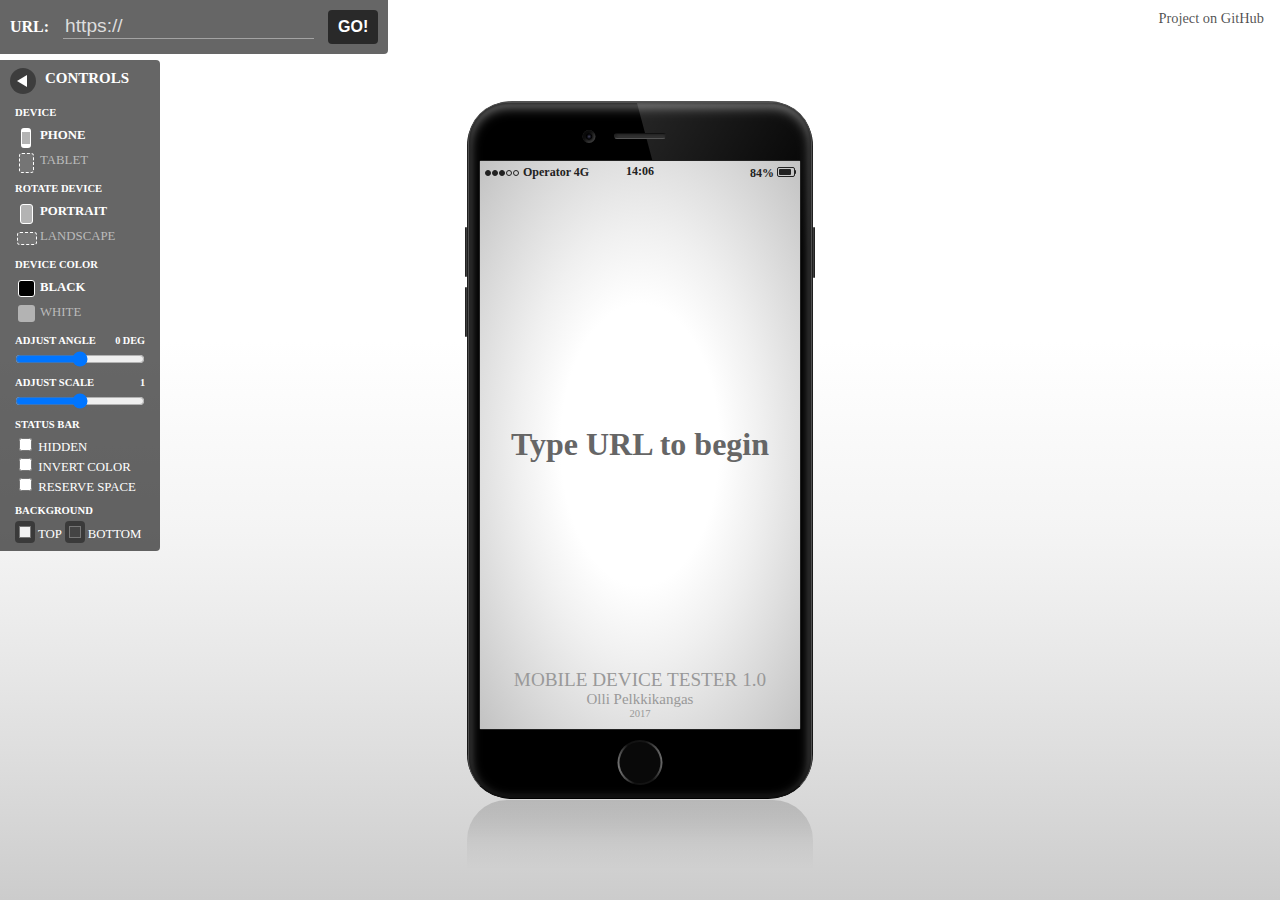
==== commit 9afbe83b: "Wider rotate range, button UI fixes" ====
--- a/index.htm
+++ b/index.htm
@@ -39,7 +39,7 @@
 			</div>
 			<div class="control">
 				<h5>Adjust angle</h5>
-				<input type="range" list="tickmarks" id="angle" min="-30" max="30" step="5" oninput="rotatePhone(this.value)" onchange="rotatePhone(this.value)">
+				<input type="range" list="tickmarks" id="angle" min="-40" max="40" step="5" oninput="rotatePhone(this.value)" onchange="rotatePhone(this.value)">
 				<span id="degree">0 deg</span>
 			</div>
 			<div class="control">
--- a/style-dist.css
+++ b/style-dist.css
@@ -1 +1 @@
-body{background:-webkit-gradient(linear, left top, left bottom, from(#fff), color-stop(#fff), color-stop(76%), to(#ccc));background:-webkit-linear-gradient(#fff, #fff, 76%, #ccc);background:-o-linear-gradient(#fff, #fff, 76%, #ccc);background:linear-gradient(#fff, #fff, 76%, #ccc);font-family:"Segoe UI", Verdana;margin:0;overflow:hidden}.container{-webkit-transform:translateY(-50%) translateX(-50%);-ms-transform:translateY(-50%) translateX(-50%);transform:translateY(-50%) translateX(-50%);position:absolute;top:50%;left:50%;-webkit-transform-origin:top left;-ms-transform-origin:top left;transform-origin:top left}.projectlink{position:absolute;font-size:0.9em;right:10px;top:10px}.projectlink a{text-decoration:none;color:rgba(0, 0, 0, 0.7);-webkit-transition:all 0.3s ease-in-out;-o-transition:all 0.3s ease-in-out;transition:all 0.3s ease-in-out;padding:6px}.projectlink a:hover{background-color:rgba(0, 0, 0, 0.1);border-radius:30px}.siteInput{position:absolute;left:0;padding:10px;z-index:2;background:rgba(0, 0, 0, 0.6);border-radius:0 0 4px 0}.siteInput h3{margin:0 10px 0 0;font-weight:600;text-transform:uppercase;font-size:1em;color:#fff;display:inline-block}.siteInput input[type=text]{border-width:0 0 1px 0;color:#ddd;border-color:rgba(255, 255, 255, 0.4);font-size:1.2em;background:transparent;font-weight:300}.siteInput input[type=submit]{border-width:0;color:#fff;background-color:rgba(0, 0, 0, 0.6);border-radius:4px;font-size:1em;font-weight:600;text-transform:uppercase;padding:8px 10px;margin-left:10px;cursor:pointer}.controls{display:inline-block;position:absolute;background-color:rgba(0, 0, 0, 0.6);color:#fff;border-radius:0 4px 4px 0;font-size:0.8em;text-transform:uppercase;width:160px;z-index:2;top:60px;left:0;-webkit-transition:left 0.3s ease-in-out;-o-transition:left 0.3s ease-in-out;transition:left 0.3s ease-in-out}.controls.hidden{left:-160px}.controlsToggle{display:inline-block;border-radius:50%;width:26px;height:26px;font-weight:700;background-color:rgba(0, 0, 0, 0.4);position:absolute;top:68px;left:10px;text-align:center;cursor:pointer;z-index:3}.controlsToggle:after{display:block;position:absolute;content:'';border-style:solid;border-width:6px 10px;border-color:transparent #fff transparent transparent;top:7px;right:9px}.hidden.controlsToggle:after{border-color:transparent transparent transparent #fff;right:auto;left:9px}.controls h3{margin-top:0;padding:10px 15px;margin:0 0 0 30px}.controls h5{margin:10px 0 5px 0;padding:0 15px}.controls .control{position:relative;margin-bottom:8px}.control>div{cursor:pointer;padding:5px 0 5px 40px;color:#bbb;-webkit-transition:background-color 0.3s ease-in-out;-o-transition:background-color 0.3s ease-in-out;transition:background-color 0.3s ease-in-out}.control>div:hover{background-color:rgba(0, 0, 0, 0.5)}.control>div.active{color:#fff;font-weight:600}.control>div:before{content:'';display:inline-block;border:1px dashed #fff;margin-right:10px;border-radius:3px;font-weight:normal;background-color:rgba(255, 255, 255, 0.1);position:absolute;left:15px}.controls div.active:before{border-style:solid;background-color:rgba(255, 255, 255, 0.5)}.controls .phone:before{height:18px;width:8px;margin:0 6px 0 6px}.controls .phone.active:before{height:12px;width:8px;margin:0 6px 0 6px;border-width:4px 1px 4px 1px}.controls .tablet:before{height:18px;width:13px;margin:0 4px 0 4px}.controls .tablet.active:before{height:16px;width:11px;margin:0 3px 0 3px;border-width:2px}.controls .portrait:before{height:18px;width:11px;margin:0 7px 0 5px}.controls .landscape:before{height:11px;width:18px;margin:3px 4px 3px 2px}.controls .black:before{height:15px;width:15px;background-color:#000!important;margin-left:3px;opacity:0.5}.controls .white:before{height:15px;width:15px;background-color:#fff!important;margin-left:3px;opacity:0.5}.controls .black.active:before,.controls .white.active:before{opacity:1}.controls #degree,.controls #size{position:absolute;top:0;right:15px;font-size:0.8em;font-weight:bold}.controls input[type=range]{margin:0 15px;width:130px}.controls .option{display:block;margin:0 15px}input[type=color]{width:20px;height:22px;border:0;padding:1px 2px;background-color:rgba(0, 0, 0, 0.4);margin:0;border-radius:4px;margin-right:3px;cursor:pointer}.device{display:table;margin:10px auto;position:relative;border-radius:40px 40px 0 0;-webkit-box-shadow:0 0 1px transparent;box-shadow:0 0 1px transparent}.power-button{content:'';display:block;position:absolute;background:-webkit-gradient(linear, left top, right top, from(#aaa), color-stop(#5f5f5f), color-stop(24%), to(#111));background:-webkit-linear-gradient(left, #aaa, #5f5f5f, 24%, #111);background:-o-linear-gradient(left, #aaa, #5f5f5f, 24%, #111);background:linear-gradient(to right, #aaa, #5f5f5f, 24%, #111);-webkit-box-shadow:inset 0 0px 5px rgba(255, 255, 255, 0.3);box-shadow:inset 0 0px 5px rgba(255, 255, 255, 0.3);width:2px;height:51px;top:18%;right:-2px;border-radius:5px}.white .power-button{background:-webkit-gradient(linear, left top, right top, from(#bbb), color-stop(#ddd), color-stop(30%), to(#666));background:-webkit-linear-gradient(left, #bbb, #ddd, 30%, #666);background:-o-linear-gradient(left, #bbb, #ddd, 30%, #666);background:linear-gradient(to right, #bbb, #ddd, 30%, #666);border-width:1px 0 1px 1px;border-style:solid;border-color:#777}.landscape .power-button{top:-1px;right:auto;left:18%;height:1px;width:51px;border-bottom:1px solid #444;border-left:0}.white.landscape .power-button{border:0}.volume{display:block;position:absolute;width:2px;height:110px;top:18%;left:0;border-radius:5px}.landscape .volume{display:none}.volume:after,.volume:before{content:'';background:-webkit-gradient(linear, right top, left top, from(#aaa), color-stop(#5f5f5f), color-stop(24%), to(#111));background:-webkit-linear-gradient(right, #aaa, #5f5f5f, 24%, #111);background:-o-linear-gradient(right, #aaa, #5f5f5f, 24%, #111);background:linear-gradient(to left, #aaa, #5f5f5f, 24%, #111);top:0;left:-2px;height:50px;width:100%;position:absolute;border-radius:5px}.white .volume:after,.white .volume:before{background:-webkit-gradient(linear, right top, left top, from(#bbb), color-stop(#ddd), color-stop(30%), to(#666));background:-webkit-linear-gradient(right, #bbb, #ddd, 30%, #666);background:-o-linear-gradient(right, #bbb, #ddd, 30%, #666);background:linear-gradient(to left, #bbb, #ddd, 30%, #666);border-width:1px 1px 1px 0;border-style:solid;border-color:#777}.volume:after{top:auto;bottom:0}.tablet .power-button,.tablet .volume{display:none}.reflection{content:'';position:absolute;width:100%;height:100%;background:-webkit-linear-gradient(315deg, rgba(255, 255, 255, 0.2) 0%, rgba(255, 255, 255, 0) 40%);background:-o-linear-gradient(315deg, rgba(255, 255, 255, 0.2) 0%, rgba(255, 255, 255, 0) 40%);background:linear-gradient(135deg, rgba(255, 255, 255, 0.2) 0%, rgba(255, 255, 255, 0) 40%);z-index:1;-webkit-transform:rotate(-15deg);-ms-transform:rotate(-15deg);transform:rotate(-15deg);left:66%;top:-22%;-webkit-transition:left 0.1s ease-in-out;-o-transition:left 0.1s ease-in-out;transition:left 0.1s ease-in-out}.landscape .reflection{height:150%;width:50%;margin-left:-80px}.device.white .reflection{background:-webkit-linear-gradient(315deg, rgba(255, 255, 255, 0.5) 0%, rgba(255, 255, 255, 0) 40%);background:-o-linear-gradient(315deg, rgba(255, 255, 255, 0.5) 0%, rgba(255, 255, 255, 0) 40%);background:linear-gradient(135deg, rgba(255, 255, 255, 0.5) 0%, rgba(255, 255, 255, 0) 40%)}.device:After{content:'';display:block;height:70px;background:-webkit-gradient(linear, left top, left bottom, from(rgba(0, 0, 0, 0.15)), color-stop(30%), color-stop(50%, rgba(0, 0, 0, 0.07)), color-stop(70%), to(transparent));background:-webkit-linear-gradient(rgba(0, 0, 0, 0.15), 30%, rgba(0, 0, 0, 0.07) 50%, 70%, transparent);background:-o-linear-gradient(rgba(0, 0, 0, 0.15), 30%, rgba(0, 0, 0, 0.07) 50%, 70%, transparent);background:linear-gradient(rgba(0, 0, 0, 0.15), 30%, rgba(0, 0, 0, 0.07) 50%, 70%, transparent);border-radius:40px 40px 0 0;margin-top:1px;position:absolute;left:0;right:0}.frame{padding:57px 10px 67px 10px;border-radius:40px;position:relative;display:block;border:1px solid;overflow:hidden}.landscape .frame{padding:10px 67px 10px 57px}.tablet.portrait .frame{padding:50px 30px 70px 30px}.tablet.landscape .frame{padding:30px 70px 30px 50px}.black .frame{background-color:#000}.white .frame{background-color:#f1f1f1}.phone.black .frame{-webkit-box-shadow:inset 0 4px 10px rgba(255, 255, 255, 0.5);box-shadow:inset 0 4px 10px rgba(255, 255, 255, 0.5);border-color:#505050 #4f4f4f #111 #4f4f4f}.phone.white .frame{-webkit-box-shadow:inset 0 4px 10px rgba(255, 255, 255, 0.8);box-shadow:inset 0 4px 10px rgba(255, 255, 255, 0.8);border-color:#ddd #cfcfcf #999 #cfcfcf}.phone.black .edges{padding:2px;background:-webkit-gradient(linear, left top, left bottom, from(#999), color-stop(1%), color-stop(5%, #333), color-stop(94%, #222), to(#000));background:-webkit-linear-gradient(#999, 1%, #333 5%, #222 94%, #000 100%);background:-o-linear-gradient(#999, 1%, #333 5%, #222 94%, #000 100%);background:linear-gradient(#999, 1%, #333 5%, #222 94%, #000 100%);border-radius:45px;border-width:0;border-style:solid;border-color:#222}.phone.white .edges{padding:2px;background:-webkit-gradient(linear, left top, left bottom, from(#ddd), color-stop(3%), color-stop(5%, #aaa), color-stop(94%, #999), to(#444));background:-webkit-linear-gradient(#ddd, 3%, #aaa 5%, #999 94%, #444 100%);background:-o-linear-gradient(#ddd, 3%, #aaa 5%, #999 94%, #444 100%);background:linear-gradient(#ddd, 3%, #aaa 5%, #999 94%, #444 100%);border-radius:45px;border-width:0;border-style:solid;border-color:#8f8f8f}.tablet.black .frame{border-color:#999 #888 #6b6b6b #888;-webkit-box-shadow:inset 0 1px 2px rgba(255, 255, 255, 0.3);box-shadow:inset 0 1px 2px rgba(255, 255, 255, 0.3)}.tablet.white .frame{border-color:#ddd #bbb #999 #bbb;-webkit-box-shadow:inset 0 1px 2px rgba(0, 0, 0, 0.12);box-shadow:inset 0 1px 2px rgba(0, 0, 0, 0.12)}.tablet .edges{padding:1px;background:-webkit-gradient(linear, left top, left bottom, from(#fff), color-stop(1%), color-stop(8%, #ccc), color-stop(94%, #ccc), to(#444));background:-webkit-linear-gradient(#fff, 1%, #ccc 8%, #ccc 94%, #444 100%);background:-o-linear-gradient(#fff, 1%, #ccc 8%, #ccc 94%, #444 100%);background:linear-gradient(#fff, 1%, #ccc 8%, #ccc 94%, #444 100%);border-radius:45px}.head:before{content:'';display:block;position:absolute;height:4px;width:50px;background-color:#333;top:30px;left:50%;-webkit-transform:translateX(-50%);-ms-transform:translateX(-50%);transform:translateX(-50%);border-radius:4px;-webkit-box-shadow:inset 1px 1px 3px rgba(0, 0, 0, 0.4);box-shadow:inset 1px 1px 3px rgba(0, 0, 0, 0.4);border:1px solid;border-color:#111 #222 #555 #222;z-index:2}.landscape .head:before{height:50px;width:5px;top:50%;left:30px;-webkit-transform:translateY(-50%);-ms-transform:translateY(-50%);transform:translateY(-50%)}.tablet .head:before{display:none}.head:after{content:'';position:absolute;-webkit-box-shadow:inset 3px 3px 3px rgba(0, 0, 0, 0.8);box-shadow:inset 3px 3px 3px rgba(0, 0, 0, 0.8);top:27px;left:35%;-webkit-transform:translateX(-50%);-ms-transform:translateX(-50%);transform:translateX(-50%);width:13px;height:13px;background:-webkit-radial-gradient(#557, 10%, #000, 50%, #555);background:-o-radial-gradient(#557, 10%, #000, 50%, #555);background:radial-gradient(#557, 10%, #000, 50%, #555);border-radius:50%}.tablet .head:after{left:50%;top:22px}.landscape .head:after{top:65%;left:27px;-webkit-transform:translateY(-50%);-ms-transform:translateY(-50%);transform:translateY(-50%)}.tablet.landscape .head:after{top:50%;left:22px}.homebutton{display:block;width:45px;height:45px;bottom:12px;position:absolute;left:50%;-webkit-transform:translateX(-50%);-ms-transform:translateX(-50%);transform:translateX(-50%)}.homebutton .borders{background:-webkit-linear-gradient(10deg, #999, 15%, #111, 50%, #151515, 85%, #888);background:-o-linear-gradient(10deg, #999, 15%, #111, 50%, #151515, 85%, #888);background:linear-gradient(80deg, #999, 15%, #111, 50%, #151515, 85%, #888);display:block;border-radius:50%;left:0;right:0;top:0;bottom:0;position:absolute}.homebutton .borders:after{border-radius:50%;content:'';position:absolute;top:2px;left:2px;right:2px;bottom:2px;background-color:#090909}.landscape .homebutton{top:50%;right:12px;-webkit-transform:translateY(-50%);-ms-transform:translateY(-50%);transform:translateY(-50%);left:auto;bottom:auto}.white .homebutton .borders{background:-webkit-linear-gradient(10deg, #000, 15%, #fff, 50%, #cfcfcf, 85%, #000);background:-o-linear-gradient(10deg, #000, 15%, #fff, 50%, #cfcfcf, 85%, #000);background:linear-gradient(80deg, #000, 15%, #fff, 50%, #cfcfcf, 85%, #000)}.white .homebutton .borders:after{background-color:#fafafa}.screen{border-radius:2px;overflow:hidden;z-index:2;position:relative;text-align:center;border:1px solid #222}.white .screen{border:1px solid #888}.screen iframe{border:0;background-color:#fff}.phone.portrait .screen,.phone.portrait .screen iframe{width:320px;height:568px}.phone.landscape .screen,.phone.landscape .screen iframe{width:568px;height:320px}.tablet.portrait .screen,.tablet.portrait .screen iframe{width:568px;height:757px}.tablet.landscape .screen,.tablet.landscape .screen iframe{width:757px;height:568px}.phone.portrait .screen.reserve-space iframe,.tablet.landscape .screen.reserve-space iframe{height:546px}.phone.landscape .screen.reserve-space iframe{height:298px}.tablet.portrait .screen.reserve-space iframe{height:735px}.phone-header{background-color:transparent;color:#222;font-weight:600;font-size:12px;display:-webkit-box;display:-webkit-flex;display:-ms-flexbox;display:flex;-webkit-box-orient:horizontal;-webkit-box-direction:normal;-webkit-flex-direction:row;-ms-flex-direction:row;flex-direction:row;-webkit-box-pack:justify;-webkit-justify-content:space-between;-ms-flex-pack:justify;justify-content:space-between;-webkit-box-align:center;-webkit-align-items:center;-ms-flex-align:center;align-items:center;padding:3px 5px;position:absolute;left:0;right:0;top:0;-webkit-transition:top 0.3s ease-in-out;-o-transition:top 0.3s ease-in-out;transition:top 0.3s ease-in-out}.reserve-space .phone-header{position:relative;background-color:#fff}.reserve-space .phone-header.white{background-color:#000}.phone-header.white{color:#fff}.phone-header.hidden{top:-30px;position:absolute}span.center.clock{text-align:center;position:absolute;left:0;right:0;top:3px}.phone-header .battery{border:1px solid #222;width:16px;height:8px;border-radius:2px;position:relative;display:inline-block;margin-top:3px}.phone-header.white .battery{border:1px solid #fff}.phone-header .battery:before{content:'';position:absolute;right:20%;top:1px;bottom:1px;left:1px;border-radius:1px;background-color:#222}.phone-header .battery:after{content:'';position:absolute;right:-2px;height:4px;width:1px;top:2px;border-radius:0 1px 1px 0;background-color:#222}.phone-header.white .battery:after,.phone-header.white .battery:before{background-color:#fff}.phone-header .signal .dot{border-radius:50%;height:4px;width:4px;border:1px solid #222;display:inline-block;margin-right:1px}.phone-header.white .signal .dot{border:1px solid #fff}.phone-header .signal .dot.full{background-color:#222}.phone-header.white .signal .dot.full{background-color:#fff}+body{background:-webkit-gradient(linear, left top, left bottom, from(#fff), color-stop(#fff), color-stop(76%), to(#ccc));background:-webkit-linear-gradient(#fff, #fff, 76%, #ccc);background:-o-linear-gradient(#fff, #fff, 76%, #ccc);background:linear-gradient(#fff, #fff, 76%, #ccc);font-family:"Segoe UI", Verdana;margin:0;overflow:hidden}.container{-webkit-transform:translateY(-50%) translateX(-50%);-ms-transform:translateY(-50%) translateX(-50%);transform:translateY(-50%) translateX(-50%);position:absolute;top:50%;left:50%;-webkit-transform-origin:top left;-ms-transform-origin:top left;transform-origin:top left}.projectlink{position:absolute;font-size:0.9em;right:10px;top:10px}.projectlink a{text-decoration:none;color:rgba(0, 0, 0, 0.7);-webkit-transition:all 0.3s ease-in-out;-o-transition:all 0.3s ease-in-out;transition:all 0.3s ease-in-out;padding:6px}.projectlink a:hover{background-color:rgba(0, 0, 0, 0.1);border-radius:30px}.siteInput{position:absolute;left:0;padding:10px;z-index:2;background:rgba(0, 0, 0, 0.6);border-radius:0 0 4px 0}.siteInput h3{margin:0 10px 0 0;font-weight:600;text-transform:uppercase;font-size:1em;color:#fff;display:inline-block}.siteInput input[type=text]{border-width:0 0 1px 0;color:#ddd;border-color:rgba(255, 255, 255, 0.4);font-size:1.2em;background:transparent;font-weight:300}.siteInput input[type=submit]{border-width:0;color:#fff;background-color:rgba(0, 0, 0, 0.6);border-radius:4px;font-size:1em;font-weight:600;text-transform:uppercase;padding:8px 10px;margin-left:10px;cursor:pointer}.controls{display:inline-block;position:absolute;background-color:rgba(0, 0, 0, 0.6);color:#fff;border-radius:0 4px 4px 0;font-size:0.8em;text-transform:uppercase;width:160px;z-index:2;top:60px;left:0;-webkit-transition:left 0.3s ease-in-out;-o-transition:left 0.3s ease-in-out;transition:left 0.3s ease-in-out}.controls.hidden{left:-160px}.controlsToggle{display:inline-block;border-radius:50%;width:26px;height:26px;font-weight:700;background-color:rgba(0, 0, 0, 0.4);position:absolute;top:68px;left:10px;text-align:center;cursor:pointer;z-index:3}.controlsToggle:after{display:block;position:absolute;content:'';border-style:solid;border-width:6px 10px;border-color:transparent #fff transparent transparent;top:7px;right:9px}.hidden.controlsToggle:after{border-color:transparent transparent transparent #fff;right:auto;left:9px}.controls h3{margin-top:0;padding:10px 15px;margin:0 0 0 30px}.controls h5{margin:10px 0 5px 0;padding:0 15px}.controls .control{position:relative;margin-bottom:8px}.control>div{cursor:pointer;padding:5px 0 5px 40px;color:#bbb;-webkit-transition:background-color 0.3s ease-in-out;-o-transition:background-color 0.3s ease-in-out;transition:background-color 0.3s ease-in-out}.control>div:hover{background-color:rgba(0, 0, 0, 0.5)}.control>div.active{color:#fff;font-weight:600}.control>div:before{content:'';display:inline-block;border:1px dashed #fff;margin-right:10px;border-radius:3px;font-weight:normal;background-color:rgba(255, 255, 255, 0.1);position:absolute;left:15px}.controls div.active:before{border-style:solid;background-color:rgba(255, 255, 255, 0.5)}.controls .phone:before{height:18px;width:8px;margin:0 6px 0 6px}.controls .phone.active:before{height:12px;width:8px;margin:0 6px 0 6px;border-width:4px 1px 4px 1px}.controls .tablet:before{height:18px;width:13px;margin:0 4px 0 4px}.controls .tablet.active:before{height:16px;width:11px;margin:0 3px 0 3px;border-width:2px}.controls .portrait:before{height:18px;width:11px;margin:0 7px 0 5px}.controls .landscape:before{height:11px;width:18px;margin:3px 4px 3px 2px}.controls .black:before{height:15px;width:15px;background-color:#000!important;margin-left:3px;opacity:0.5}.controls .white:before{height:15px;width:15px;background-color:#fff!important;margin-left:3px;opacity:0.5}.controls .black.active:before,.controls .white.active:before{opacity:1}.controls #degree,.controls #size{position:absolute;top:0;right:15px;font-size:0.8em;font-weight:bold}.controls input[type=range]{margin:0 15px;width:130px}.controls .option{display:block;margin:0 15px}input[type=color]{width:20px;height:22px;border:0;padding:1px 2px;background-color:rgba(0, 0, 0, 0.4);margin:0;border-radius:4px;margin-right:3px;cursor:pointer}.device{display:table;margin:10px auto;position:relative;border-radius:40px 40px 0 0;-webkit-box-shadow:0 0 1px transparent;box-shadow:0 0 1px transparent}.power-button{content:'';display:block;position:absolute;background:-webkit-gradient(linear, left top, right top, from(#aaa), color-stop(#5f5f5f), color-stop(24%), to(#111));background:-webkit-linear-gradient(left, #aaa, #5f5f5f, 24%, #111);background:-o-linear-gradient(left, #aaa, #5f5f5f, 24%, #111);background:linear-gradient(to right, #aaa, #5f5f5f, 24%, #111);-webkit-box-shadow:inset 0 0px 2px rgba(255, 255, 255, 0.1);box-shadow:inset 0 0px 2px rgba(255, 255, 255, 0.1);width:2px;height:51px;top:18%;right:-2px;border-radius:5px}.white .power-button{background:-webkit-gradient(linear, left top, right top, from(#eee), color-stop(#bbb), color-stop(30%), to(#888));background:-webkit-linear-gradient(left, #eee, #bbb, 30%, #888);background:-o-linear-gradient(left, #eee, #bbb, 30%, #888);background:linear-gradient(to right, #eee, #bbb, 30%, #888);border-width:1px 0 1px 1px;border-style:solid;border-color:#777}.landscape .power-button{top:-1px;right:auto;left:18%;height:1px;width:51px;border-bottom:1px solid #444;border-left:0}.white.landscape .power-button{border:0}.volume{display:block;position:absolute;width:2px;height:110px;top:18%;left:0;border-radius:5px}.landscape .volume{display:none}.volume:after,.volume:before{content:'';background:-webkit-gradient(linear, right top, left top, from(#aaa), color-stop(#5f5f5f), color-stop(24%), to(#111));background:-webkit-linear-gradient(right, #aaa, #5f5f5f, 24%, #111);background:-o-linear-gradient(right, #aaa, #5f5f5f, 24%, #111);background:linear-gradient(to left, #aaa, #5f5f5f, 24%, #111);-webkit-box-shadow:inset 0 0px 2px rgba(255, 255, 255, 0.1);box-shadow:inset 0 0px 2px rgba(255, 255, 255, 0.1);top:0;left:-2px;height:50px;width:100%;position:absolute;border-radius:5px}.white .volume:after,.white .volume:before{background:-webkit-gradient(linear, right top, left top, from(#eee), color-stop(#bbb), color-stop(30%), to(#888));background:-webkit-linear-gradient(right, #eee, #bbb, 30%, #888);background:-o-linear-gradient(right, #eee, #bbb, 30%, #888);background:linear-gradient(to left, #eee, #bbb, 30%, #888);border-width:1px 1px 1px 0;border-style:solid;border-color:#777}.volume:after{top:auto;bottom:0}.tablet .power-button,.tablet .volume{display:none}.reflection{content:'';position:absolute;width:100%;height:100%;background:-webkit-linear-gradient(315deg, rgba(255, 255, 255, 0.2) 0%, rgba(255, 255, 255, 0) 40%);background:-o-linear-gradient(315deg, rgba(255, 255, 255, 0.2) 0%, rgba(255, 255, 255, 0) 40%);background:linear-gradient(135deg, rgba(255, 255, 255, 0.2) 0%, rgba(255, 255, 255, 0) 40%);z-index:1;-webkit-transform:rotate(-15deg);-ms-transform:rotate(-15deg);transform:rotate(-15deg);left:66%;top:-22%;-webkit-transition:left 0.1s ease-in-out;-o-transition:left 0.1s ease-in-out;transition:left 0.1s ease-in-out}.landscape .reflection{height:150%;width:50%;margin-left:-80px}.device.white .reflection{background:-webkit-linear-gradient(315deg, rgba(255, 255, 255, 0.5) 0%, rgba(255, 255, 255, 0) 40%);background:-o-linear-gradient(315deg, rgba(255, 255, 255, 0.5) 0%, rgba(255, 255, 255, 0) 40%);background:linear-gradient(135deg, rgba(255, 255, 255, 0.5) 0%, rgba(255, 255, 255, 0) 40%)}.device:After{content:'';display:block;height:70px;background:-webkit-gradient(linear, left top, left bottom, from(rgba(0, 0, 0, 0.15)), color-stop(30%), color-stop(50%, rgba(0, 0, 0, 0.07)), color-stop(70%), to(transparent));background:-webkit-linear-gradient(rgba(0, 0, 0, 0.15), 30%, rgba(0, 0, 0, 0.07) 50%, 70%, transparent);background:-o-linear-gradient(rgba(0, 0, 0, 0.15), 30%, rgba(0, 0, 0, 0.07) 50%, 70%, transparent);background:linear-gradient(rgba(0, 0, 0, 0.15), 30%, rgba(0, 0, 0, 0.07) 50%, 70%, transparent);border-radius:40px 40px 0 0;margin-top:1px;position:absolute;left:0;right:0}.frame{padding:57px 10px 67px 10px;border-radius:40px;position:relative;display:block;border:1px solid;overflow:hidden}.landscape .frame{padding:10px 67px 10px 57px}.tablet.portrait .frame{padding:50px 30px 70px 30px}.tablet.landscape .frame{padding:30px 70px 30px 50px}.black .frame{background-color:#000}.white .frame{background-color:#f1f1f1}.phone.black .frame{-webkit-box-shadow:inset 0 0 4px black, inset 0 4px 12px rgba(255, 255, 255, 0.5);box-shadow:inset 0 0 4px black, inset 0 4px 12px rgba(255, 255, 255, 0.5);border-color:#505050 #4f4f4f #111 #4f4f4f}.phone.white .frame{-webkit-box-shadow:inset 0 0 4px rgba(0, 0, 0, 0.2), inset 0 4px 12px rgba(255, 255, 255, 0.8);box-shadow:inset 0 0 4px rgba(0, 0, 0, 0.2), inset 0 4px 12px rgba(255, 255, 255, 0.8);border-color:#ddd #cfcfcf #999 #cfcfcf}.phone.black .edges{padding:1px;background:-webkit-gradient(linear, left top, left bottom, from(#888), color-stop(1%), color-stop(5%, #333), color-stop(94%, #222), to(#000));background:-webkit-linear-gradient(#888, 1%, #333 5%, #222 94%, #000 100%);background:-o-linear-gradient(#888, 1%, #333 5%, #222 94%, #000 100%);background:linear-gradient(#888, 1%, #333 5%, #222 94%, #000 100%);border-radius:45px;border-width:0;border-style:solid;border-color:#222;-webkit-box-shadow:inset 0 0 10px rgba(0, 0, 0, 0.8);box-shadow:inset 0 0 10px rgba(0, 0, 0, 0.8)}.phone.white .edges{padding:1px;background:-webkit-gradient(linear, left top, left bottom, from(#ccc), color-stop(3%), color-stop(5%, #aaa), color-stop(94%, #999), to(#444));background:-webkit-linear-gradient(#ccc, 3%, #aaa 5%, #999 94%, #444 100%);background:-o-linear-gradient(#ccc, 3%, #aaa 5%, #999 94%, #444 100%);background:linear-gradient(#ccc, 3%, #aaa 5%, #999 94%, #444 100%);border-radius:45px;border-width:0;border-style:solid;border-color:#8f8f8f;-webkit-box-shadow:inset 0 0 10px rgba(0, 0, 0, 0.3);box-shadow:inset 0 0 10px rgba(0, 0, 0, 0.3)}.tablet.black .frame{border-color:#999 #888 #6b6b6b #888;-webkit-box-shadow:inset 0 1px 2px rgba(255, 255, 255, 0.3);box-shadow:inset 0 1px 2px rgba(255, 255, 255, 0.3)}.tablet.white .frame{border-color:#ddd #bbb #999 #bbb;-webkit-box-shadow:inset 0 1px 2px rgba(0, 0, 0, 0.12);box-shadow:inset 0 1px 2px rgba(0, 0, 0, 0.12)}.tablet .edges{padding:1px;background:-webkit-gradient(linear, left top, left bottom, from(#fff), color-stop(1%), color-stop(8%, #ccc), color-stop(94%, #ccc), to(#444));background:-webkit-linear-gradient(#fff, 1%, #ccc 8%, #ccc 94%, #444 100%);background:-o-linear-gradient(#fff, 1%, #ccc 8%, #ccc 94%, #444 100%);background:linear-gradient(#fff, 1%, #ccc 8%, #ccc 94%, #444 100%);border-radius:50px}.head:before{content:'';display:block;position:absolute;height:4px;width:50px;background-color:#333;top:30px;left:50%;-webkit-transform:translateX(-50%);-ms-transform:translateX(-50%);transform:translateX(-50%);border-radius:4px;-webkit-box-shadow:inset 1px 1px 3px rgba(0, 0, 0, 0.4);box-shadow:inset 1px 1px 3px rgba(0, 0, 0, 0.4);border:1px solid;border-color:#111 #222 #555 #222;z-index:2}.landscape .head:before{height:50px;width:5px;top:50%;left:30px;-webkit-transform:translateY(-50%);-ms-transform:translateY(-50%);transform:translateY(-50%)}.tablet .head:before{display:none}.head:after{content:'';position:absolute;-webkit-box-shadow:inset 3px 3px 3px rgba(0, 0, 0, 0.8);box-shadow:inset 3px 3px 3px rgba(0, 0, 0, 0.8);top:27px;left:35%;-webkit-transform:translateX(-50%);-ms-transform:translateX(-50%);transform:translateX(-50%);width:13px;height:13px;background:-webkit-radial-gradient(#557, 10%, #000, 50%, #555);background:-o-radial-gradient(#557, 10%, #000, 50%, #555);background:radial-gradient(#557, 10%, #000, 50%, #555);border-radius:50%}.tablet .head:after{left:50%;top:22px}.landscape .head:after{top:65%;left:27px;-webkit-transform:translateY(-50%);-ms-transform:translateY(-50%);transform:translateY(-50%)}.tablet.landscape .head:after{top:50%;left:22px}.homebutton{display:block;width:45px;height:45px;bottom:12px;position:absolute;left:50%;-webkit-transform:translateX(-50%);-ms-transform:translateX(-50%);transform:translateX(-50%)}.homebutton .borders{background:-webkit-linear-gradient(10deg, #999, 15%, #111, 50%, #151515, 85%, #888);background:-o-linear-gradient(10deg, #999, 15%, #111, 50%, #151515, 85%, #888);background:linear-gradient(80deg, #999, 15%, #111, 50%, #151515, 85%, #888);display:block;border-radius:50%;left:0;right:0;top:0;bottom:0;position:absolute}.homebutton .borders:after{border-radius:50%;content:'';position:absolute;top:2px;left:2px;right:2px;bottom:2px;background-color:#090909}.landscape .homebutton{top:50%;right:12px;-webkit-transform:translateY(-50%);-ms-transform:translateY(-50%);transform:translateY(-50%);left:auto;bottom:auto}.white .homebutton .borders{background:-webkit-linear-gradient(10deg, #000, 15%, #fff, 50%, #cfcfcf, 85%, #000);background:-o-linear-gradient(10deg, #000, 15%, #fff, 50%, #cfcfcf, 85%, #000);background:linear-gradient(80deg, #000, 15%, #fff, 50%, #cfcfcf, 85%, #000)}.white .homebutton .borders:after{background-color:#fafafa}.screen{border-radius:2px;overflow:hidden;z-index:2;position:relative;text-align:center;border:1px solid #222}.white .screen{border:1px solid #888}.screen iframe{border:0;background-color:#fff}.phone.portrait .screen,.phone.portrait .screen iframe{width:320px;height:568px}.phone.landscape .screen,.phone.landscape .screen iframe{width:568px;height:320px}.tablet.portrait .screen,.tablet.portrait .screen iframe{width:568px;height:757px}.tablet.landscape .screen,.tablet.landscape .screen iframe{width:757px;height:568px}.phone.portrait .screen.reserve-space iframe,.tablet.landscape .screen.reserve-space iframe{height:546px}.phone.landscape .screen.reserve-space iframe{height:298px}.tablet.portrait .screen.reserve-space iframe{height:735px}.phone-header{background-color:transparent;color:#222;font-weight:600;font-size:12px;display:-webkit-box;display:-webkit-flex;display:-ms-flexbox;display:flex;-webkit-box-orient:horizontal;-webkit-box-direction:normal;-webkit-flex-direction:row;-ms-flex-direction:row;flex-direction:row;-webkit-box-pack:justify;-webkit-justify-content:space-between;-ms-flex-pack:justify;justify-content:space-between;-webkit-box-align:center;-webkit-align-items:center;-ms-flex-align:center;align-items:center;padding:3px 5px;position:absolute;left:0;right:0;top:0;-webkit-transition:top 0.3s ease-in-out;-o-transition:top 0.3s ease-in-out;transition:top 0.3s ease-in-out}.reserve-space .phone-header{position:relative;background-color:#fff}.reserve-space .phone-header.white{background-color:#000}.phone-header.white{color:#fff}.phone-header.hidden{top:-30px;position:absolute}span.center.clock{text-align:center;position:absolute;left:0;right:0;top:3px}.phone-header .battery{border:1px solid #222;width:16px;height:8px;border-radius:2px;position:relative;display:inline-block;margin-top:3px}.phone-header.white .battery{border:1px solid #fff}.phone-header .battery:before{content:'';position:absolute;right:20%;top:1px;bottom:1px;left:1px;border-radius:1px;background-color:#222}.phone-header .battery:after{content:'';position:absolute;right:-2px;height:4px;width:1px;top:2px;border-radius:0 1px 1px 0;background-color:#222}.phone-header.white .battery:after,.phone-header.white .battery:before{background-color:#fff}.phone-header .signal .dot{border-radius:50%;height:4px;width:4px;border:1px solid #222;display:inline-block;margin-right:1px}.phone-header.white .signal .dot{border:1px solid #fff}.phone-header .signal .dot.full{background-color:#222}.phone-header.white .signal .dot.full{background-color:#fff}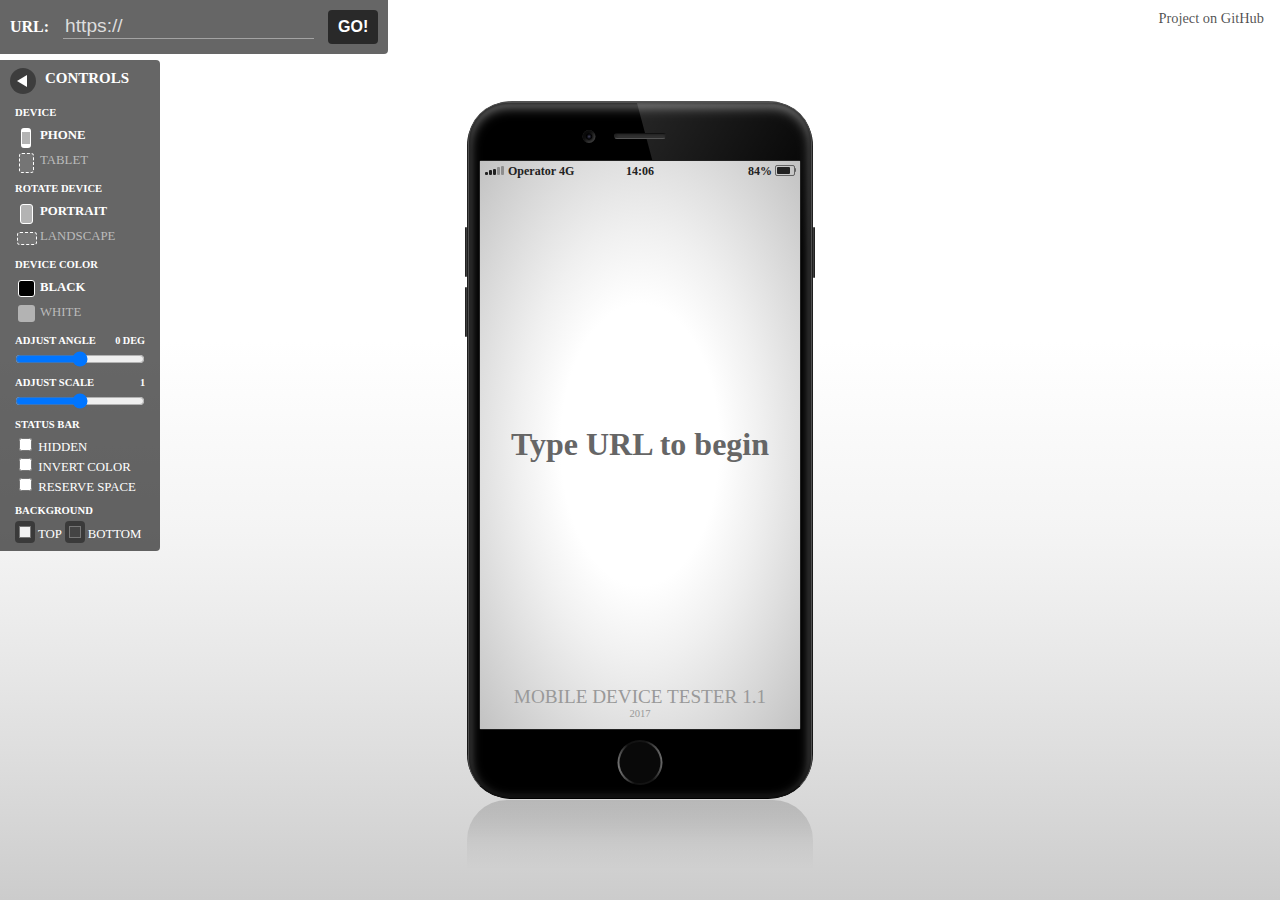
==== commit d01eede0: "iOS 11 status bar" ====
--- a/index.htm
+++ b/index.htm
@@ -75,7 +75,7 @@
 							<div class="phone-header" id="phone-header">
 								<span class="left">
 									<span class="icon signal">
-										<span class="dot full"></span><span class="dot full"></span><span class="dot full"></span><span class="dot"></span><span class="dot"></span>
+										<span class="bar-1 full"></span><span class="bar-2 full"></span><span class="bar-3 full"></span><span class="bar-4"></span><span class="bar-5"></span>
 									</span> 
 									<span class="operator">Operator</span> 
 									<span class="connection">4G</span> 
--- a/style-dist.css
+++ b/style-dist.css
@@ -1 +1 @@
-body{background:-webkit-gradient(linear, left top, left bottom, from(#fff), color-stop(#fff), color-stop(76%), to(#ccc));background:-webkit-linear-gradient(#fff, #fff, 76%, #ccc);background:-o-linear-gradient(#fff, #fff, 76%, #ccc);background:linear-gradient(#fff, #fff, 76%, #ccc);font-family:"Segoe UI", Verdana;margin:0;overflow:hidden}.container{-webkit-transform:translateY(-50%) translateX(-50%);-ms-transform:translateY(-50%) translateX(-50%);transform:translateY(-50%) translateX(-50%);position:absolute;top:50%;left:50%;-webkit-transform-origin:top left;-ms-transform-origin:top left;transform-origin:top left}.projectlink{position:absolute;font-size:0.9em;right:10px;top:10px}.projectlink a{text-decoration:none;color:rgba(0, 0, 0, 0.7);-webkit-transition:all 0.3s ease-in-out;-o-transition:all 0.3s ease-in-out;transition:all 0.3s ease-in-out;padding:6px}.projectlink a:hover{background-color:rgba(0, 0, 0, 0.1);border-radius:30px}.siteInput{position:absolute;left:0;padding:10px;z-index:2;background:rgba(0, 0, 0, 0.6);border-radius:0 0 4px 0}.siteInput h3{margin:0 10px 0 0;font-weight:600;text-transform:uppercase;font-size:1em;color:#fff;display:inline-block}.siteInput input[type=text]{border-width:0 0 1px 0;color:#ddd;border-color:rgba(255, 255, 255, 0.4);font-size:1.2em;background:transparent;font-weight:300}.siteInput input[type=submit]{border-width:0;color:#fff;background-color:rgba(0, 0, 0, 0.6);border-radius:4px;font-size:1em;font-weight:600;text-transform:uppercase;padding:8px 10px;margin-left:10px;cursor:pointer}.controls{display:inline-block;position:absolute;background-color:rgba(0, 0, 0, 0.6);color:#fff;border-radius:0 4px 4px 0;font-size:0.8em;text-transform:uppercase;width:160px;z-index:2;top:60px;left:0;-webkit-transition:left 0.3s ease-in-out;-o-transition:left 0.3s ease-in-out;transition:left 0.3s ease-in-out}.controls.hidden{left:-160px}.controlsToggle{display:inline-block;border-radius:50%;width:26px;height:26px;font-weight:700;background-color:rgba(0, 0, 0, 0.4);position:absolute;top:68px;left:10px;text-align:center;cursor:pointer;z-index:3}.controlsToggle:after{display:block;position:absolute;content:'';border-style:solid;border-width:6px 10px;border-color:transparent #fff transparent transparent;top:7px;right:9px}.hidden.controlsToggle:after{border-color:transparent transparent transparent #fff;right:auto;left:9px}.controls h3{margin-top:0;padding:10px 15px;margin:0 0 0 30px}.controls h5{margin:10px 0 5px 0;padding:0 15px}.controls .control{position:relative;margin-bottom:8px}.control>div{cursor:pointer;padding:5px 0 5px 40px;color:#bbb;-webkit-transition:background-color 0.3s ease-in-out;-o-transition:background-color 0.3s ease-in-out;transition:background-color 0.3s ease-in-out}.control>div:hover{background-color:rgba(0, 0, 0, 0.5)}.control>div.active{color:#fff;font-weight:600}.control>div:before{content:'';display:inline-block;border:1px dashed #fff;margin-right:10px;border-radius:3px;font-weight:normal;background-color:rgba(255, 255, 255, 0.1);position:absolute;left:15px}.controls div.active:before{border-style:solid;background-color:rgba(255, 255, 255, 0.5)}.controls .phone:before{height:18px;width:8px;margin:0 6px 0 6px}.controls .phone.active:before{height:12px;width:8px;margin:0 6px 0 6px;border-width:4px 1px 4px 1px}.controls .tablet:before{height:18px;width:13px;margin:0 4px 0 4px}.controls .tablet.active:before{height:16px;width:11px;margin:0 3px 0 3px;border-width:2px}.controls .portrait:before{height:18px;width:11px;margin:0 7px 0 5px}.controls .landscape:before{height:11px;width:18px;margin:3px 4px 3px 2px}.controls .black:before{height:15px;width:15px;background-color:#000!important;margin-left:3px;opacity:0.5}.controls .white:before{height:15px;width:15px;background-color:#fff!important;margin-left:3px;opacity:0.5}.controls .black.active:before,.controls .white.active:before{opacity:1}.controls #degree,.controls #size{position:absolute;top:0;right:15px;font-size:0.8em;font-weight:bold}.controls input[type=range]{margin:0 15px;width:130px}.controls .option{display:block;margin:0 15px}input[type=color]{width:20px;height:22px;border:0;padding:1px 2px;background-color:rgba(0, 0, 0, 0.4);margin:0;border-radius:4px;margin-right:3px;cursor:pointer}.device{display:table;margin:10px auto;position:relative;border-radius:40px 40px 0 0;-webkit-box-shadow:0 0 1px transparent;box-shadow:0 0 1px transparent}.power-button{content:'';display:block;position:absolute;background:-webkit-gradient(linear, left top, right top, from(#aaa), color-stop(#5f5f5f), color-stop(24%), to(#111));background:-webkit-linear-gradient(left, #aaa, #5f5f5f, 24%, #111);background:-o-linear-gradient(left, #aaa, #5f5f5f, 24%, #111);background:linear-gradient(to right, #aaa, #5f5f5f, 24%, #111);-webkit-box-shadow:inset 0 0px 2px rgba(255, 255, 255, 0.1);box-shadow:inset 0 0px 2px rgba(255, 255, 255, 0.1);width:2px;height:51px;top:18%;right:-2px;border-radius:5px}.white .power-button{background:-webkit-gradient(linear, left top, right top, from(#eee), color-stop(#bbb), color-stop(30%), to(#888));background:-webkit-linear-gradient(left, #eee, #bbb, 30%, #888);background:-o-linear-gradient(left, #eee, #bbb, 30%, #888);background:linear-gradient(to right, #eee, #bbb, 30%, #888);border-width:1px 0 1px 1px;border-style:solid;border-color:#777}.landscape .power-button{top:-1px;right:auto;left:18%;height:1px;width:51px;border-bottom:1px solid #444;border-left:0}.white.landscape .power-button{border:0}.volume{display:block;position:absolute;width:2px;height:110px;top:18%;left:0;border-radius:5px}.landscape .volume{display:none}.volume:after,.volume:before{content:'';background:-webkit-gradient(linear, right top, left top, from(#aaa), color-stop(#5f5f5f), color-stop(24%), to(#111));background:-webkit-linear-gradient(right, #aaa, #5f5f5f, 24%, #111);background:-o-linear-gradient(right, #aaa, #5f5f5f, 24%, #111);background:linear-gradient(to left, #aaa, #5f5f5f, 24%, #111);-webkit-box-shadow:inset 0 0px 2px rgba(255, 255, 255, 0.1);box-shadow:inset 0 0px 2px rgba(255, 255, 255, 0.1);top:0;left:-2px;height:50px;width:100%;position:absolute;border-radius:5px}.white .volume:after,.white .volume:before{background:-webkit-gradient(linear, right top, left top, from(#eee), color-stop(#bbb), color-stop(30%), to(#888));background:-webkit-linear-gradient(right, #eee, #bbb, 30%, #888);background:-o-linear-gradient(right, #eee, #bbb, 30%, #888);background:linear-gradient(to left, #eee, #bbb, 30%, #888);border-width:1px 1px 1px 0;border-style:solid;border-color:#777}.volume:after{top:auto;bottom:0}.tablet .power-button,.tablet .volume{display:none}.reflection{content:'';position:absolute;width:100%;height:100%;background:-webkit-linear-gradient(315deg, rgba(255, 255, 255, 0.2) 0%, rgba(255, 255, 255, 0) 40%);background:-o-linear-gradient(315deg, rgba(255, 255, 255, 0.2) 0%, rgba(255, 255, 255, 0) 40%);background:linear-gradient(135deg, rgba(255, 255, 255, 0.2) 0%, rgba(255, 255, 255, 0) 40%);z-index:1;-webkit-transform:rotate(-15deg);-ms-transform:rotate(-15deg);transform:rotate(-15deg);left:66%;top:-22%;-webkit-transition:left 0.1s ease-in-out;-o-transition:left 0.1s ease-in-out;transition:left 0.1s ease-in-out}.landscape .reflection{height:150%;width:50%;margin-left:-80px}.device.white .reflection{background:-webkit-linear-gradient(315deg, rgba(255, 255, 255, 0.5) 0%, rgba(255, 255, 255, 0) 40%);background:-o-linear-gradient(315deg, rgba(255, 255, 255, 0.5) 0%, rgba(255, 255, 255, 0) 40%);background:linear-gradient(135deg, rgba(255, 255, 255, 0.5) 0%, rgba(255, 255, 255, 0) 40%)}.device:After{content:'';display:block;height:70px;background:-webkit-gradient(linear, left top, left bottom, from(rgba(0, 0, 0, 0.15)), color-stop(30%), color-stop(50%, rgba(0, 0, 0, 0.07)), color-stop(70%), to(transparent));background:-webkit-linear-gradient(rgba(0, 0, 0, 0.15), 30%, rgba(0, 0, 0, 0.07) 50%, 70%, transparent);background:-o-linear-gradient(rgba(0, 0, 0, 0.15), 30%, rgba(0, 0, 0, 0.07) 50%, 70%, transparent);background:linear-gradient(rgba(0, 0, 0, 0.15), 30%, rgba(0, 0, 0, 0.07) 50%, 70%, transparent);border-radius:40px 40px 0 0;margin-top:1px;position:absolute;left:0;right:0}.frame{padding:57px 10px 67px 10px;border-radius:40px;position:relative;display:block;border:1px solid;overflow:hidden}.landscape .frame{padding:10px 67px 10px 57px}.tablet.portrait .frame{padding:50px 30px 70px 30px}.tablet.landscape .frame{padding:30px 70px 30px 50px}.black .frame{background-color:#000}.white .frame{background-color:#f1f1f1}.phone.black .frame{-webkit-box-shadow:inset 0 0 4px black, inset 0 4px 12px rgba(255, 255, 255, 0.5);box-shadow:inset 0 0 4px black, inset 0 4px 12px rgba(255, 255, 255, 0.5);border-color:#505050 #4f4f4f #111 #4f4f4f}.phone.white .frame{-webkit-box-shadow:inset 0 0 4px rgba(0, 0, 0, 0.2), inset 0 4px 12px rgba(255, 255, 255, 0.8);box-shadow:inset 0 0 4px rgba(0, 0, 0, 0.2), inset 0 4px 12px rgba(255, 255, 255, 0.8);border-color:#ddd #cfcfcf #999 #cfcfcf}.phone.black .edges{padding:1px;background:-webkit-gradient(linear, left top, left bottom, from(#888), color-stop(1%), color-stop(5%, #333), color-stop(94%, #222), to(#000));background:-webkit-linear-gradient(#888, 1%, #333 5%, #222 94%, #000 100%);background:-o-linear-gradient(#888, 1%, #333 5%, #222 94%, #000 100%);background:linear-gradient(#888, 1%, #333 5%, #222 94%, #000 100%);border-radius:45px;border-width:0;border-style:solid;border-color:#222;-webkit-box-shadow:inset 0 0 10px rgba(0, 0, 0, 0.8);box-shadow:inset 0 0 10px rgba(0, 0, 0, 0.8)}.phone.white .edges{padding:1px;background:-webkit-gradient(linear, left top, left bottom, from(#ccc), color-stop(3%), color-stop(5%, #aaa), color-stop(94%, #999), to(#444));background:-webkit-linear-gradient(#ccc, 3%, #aaa 5%, #999 94%, #444 100%);background:-o-linear-gradient(#ccc, 3%, #aaa 5%, #999 94%, #444 100%);background:linear-gradient(#ccc, 3%, #aaa 5%, #999 94%, #444 100%);border-radius:45px;border-width:0;border-style:solid;border-color:#8f8f8f;-webkit-box-shadow:inset 0 0 10px rgba(0, 0, 0, 0.3);box-shadow:inset 0 0 10px rgba(0, 0, 0, 0.3)}.tablet.black .frame{border-color:#999 #888 #6b6b6b #888;-webkit-box-shadow:inset 0 1px 2px rgba(255, 255, 255, 0.3);box-shadow:inset 0 1px 2px rgba(255, 255, 255, 0.3)}.tablet.white .frame{border-color:#ddd #bbb #999 #bbb;-webkit-box-shadow:inset 0 1px 2px rgba(0, 0, 0, 0.12);box-shadow:inset 0 1px 2px rgba(0, 0, 0, 0.12)}.tablet .edges{padding:1px;background:-webkit-gradient(linear, left top, left bottom, from(#fff), color-stop(1%), color-stop(8%, #ccc), color-stop(94%, #ccc), to(#444));background:-webkit-linear-gradient(#fff, 1%, #ccc 8%, #ccc 94%, #444 100%);background:-o-linear-gradient(#fff, 1%, #ccc 8%, #ccc 94%, #444 100%);background:linear-gradient(#fff, 1%, #ccc 8%, #ccc 94%, #444 100%);border-radius:50px}.head:before{content:'';display:block;position:absolute;height:4px;width:50px;background-color:#333;top:30px;left:50%;-webkit-transform:translateX(-50%);-ms-transform:translateX(-50%);transform:translateX(-50%);border-radius:4px;-webkit-box-shadow:inset 1px 1px 3px rgba(0, 0, 0, 0.4);box-shadow:inset 1px 1px 3px rgba(0, 0, 0, 0.4);border:1px solid;border-color:#111 #222 #555 #222;z-index:2}.landscape .head:before{height:50px;width:5px;top:50%;left:30px;-webkit-transform:translateY(-50%);-ms-transform:translateY(-50%);transform:translateY(-50%)}.tablet .head:before{display:none}.head:after{content:'';position:absolute;-webkit-box-shadow:inset 3px 3px 3px rgba(0, 0, 0, 0.8);box-shadow:inset 3px 3px 3px rgba(0, 0, 0, 0.8);top:27px;left:35%;-webkit-transform:translateX(-50%);-ms-transform:translateX(-50%);transform:translateX(-50%);width:13px;height:13px;background:-webkit-radial-gradient(#557, 10%, #000, 50%, #555);background:-o-radial-gradient(#557, 10%, #000, 50%, #555);background:radial-gradient(#557, 10%, #000, 50%, #555);border-radius:50%}.tablet .head:after{left:50%;top:22px}.landscape .head:after{top:65%;left:27px;-webkit-transform:translateY(-50%);-ms-transform:translateY(-50%);transform:translateY(-50%)}.tablet.landscape .head:after{top:50%;left:22px}.homebutton{display:block;width:45px;height:45px;bottom:12px;position:absolute;left:50%;-webkit-transform:translateX(-50%);-ms-transform:translateX(-50%);transform:translateX(-50%)}.homebutton .borders{background:-webkit-linear-gradient(10deg, #999, 15%, #111, 50%, #151515, 85%, #888);background:-o-linear-gradient(10deg, #999, 15%, #111, 50%, #151515, 85%, #888);background:linear-gradient(80deg, #999, 15%, #111, 50%, #151515, 85%, #888);display:block;border-radius:50%;left:0;right:0;top:0;bottom:0;position:absolute}.homebutton .borders:after{border-radius:50%;content:'';position:absolute;top:2px;left:2px;right:2px;bottom:2px;background-color:#090909}.landscape .homebutton{top:50%;right:12px;-webkit-transform:translateY(-50%);-ms-transform:translateY(-50%);transform:translateY(-50%);left:auto;bottom:auto}.white .homebutton .borders{background:-webkit-linear-gradient(10deg, #000, 15%, #fff, 50%, #cfcfcf, 85%, #000);background:-o-linear-gradient(10deg, #000, 15%, #fff, 50%, #cfcfcf, 85%, #000);background:linear-gradient(80deg, #000, 15%, #fff, 50%, #cfcfcf, 85%, #000)}.white .homebutton .borders:after{background-color:#fafafa}.screen{border-radius:2px;overflow:hidden;z-index:2;position:relative;text-align:center;border:1px solid #222}.white .screen{border:1px solid #888}.screen iframe{border:0;background-color:#fff}.phone.portrait .screen,.phone.portrait .screen iframe{width:320px;height:568px}.phone.landscape .screen,.phone.landscape .screen iframe{width:568px;height:320px}.tablet.portrait .screen,.tablet.portrait .screen iframe{width:568px;height:757px}.tablet.landscape .screen,.tablet.landscape .screen iframe{width:757px;height:568px}.phone.portrait .screen.reserve-space iframe,.tablet.landscape .screen.reserve-space iframe{height:546px}.phone.landscape .screen.reserve-space iframe{height:298px}.tablet.portrait .screen.reserve-space iframe{height:735px}.phone-header{background-color:transparent;color:#222;font-weight:600;font-size:12px;display:-webkit-box;display:-webkit-flex;display:-ms-flexbox;display:flex;-webkit-box-orient:horizontal;-webkit-box-direction:normal;-webkit-flex-direction:row;-ms-flex-direction:row;flex-direction:row;-webkit-box-pack:justify;-webkit-justify-content:space-between;-ms-flex-pack:justify;justify-content:space-between;-webkit-box-align:center;-webkit-align-items:center;-ms-flex-align:center;align-items:center;padding:3px 5px;position:absolute;left:0;right:0;top:0;-webkit-transition:top 0.3s ease-in-out;-o-transition:top 0.3s ease-in-out;transition:top 0.3s ease-in-out}.reserve-space .phone-header{position:relative;background-color:#fff}.reserve-space .phone-header.white{background-color:#000}.phone-header.white{color:#fff}.phone-header.hidden{top:-30px;position:absolute}span.center.clock{text-align:center;position:absolute;left:0;right:0;top:3px}.phone-header .battery{border:1px solid #222;width:16px;height:8px;border-radius:2px;position:relative;display:inline-block;margin-top:3px}.phone-header.white .battery{border:1px solid #fff}.phone-header .battery:before{content:'';position:absolute;right:20%;top:1px;bottom:1px;left:1px;border-radius:1px;background-color:#222}.phone-header .battery:after{content:'';position:absolute;right:-2px;height:4px;width:1px;top:2px;border-radius:0 1px 1px 0;background-color:#222}.phone-header.white .battery:after,.phone-header.white .battery:before{background-color:#fff}.phone-header .signal .dot{border-radius:50%;height:4px;width:4px;border:1px solid #222;display:inline-block;margin-right:1px}.phone-header.white .signal .dot{border:1px solid #fff}.phone-header .signal .dot.full{background-color:#222}.phone-header.white .signal .dot.full{background-color:#fff}+body{background:-webkit-gradient(linear, left top, left bottom, from(#fff), color-stop(#fff), color-stop(76%), to(#ccc));background:-webkit-linear-gradient(#fff, #fff, 76%, #ccc);background:-o-linear-gradient(#fff, #fff, 76%, #ccc);background:linear-gradient(#fff, #fff, 76%, #ccc);font-family:"Segoe UI", Verdana;margin:0;overflow:hidden}.container{-webkit-transform:translateY(-50%) translateX(-50%);-ms-transform:translateY(-50%) translateX(-50%);transform:translateY(-50%) translateX(-50%);position:absolute;top:50%;left:50%;-webkit-transform-origin:top left;-ms-transform-origin:top left;transform-origin:top left}.projectlink{position:absolute;font-size:0.9em;right:10px;top:10px}.projectlink a{text-decoration:none;color:rgba(0, 0, 0, 0.7);-webkit-transition:all 0.3s ease-in-out;-o-transition:all 0.3s ease-in-out;transition:all 0.3s ease-in-out;padding:6px}.projectlink a:hover{background-color:rgba(0, 0, 0, 0.1);border-radius:30px}.siteInput{position:absolute;left:0;padding:10px;z-index:2;background:rgba(0, 0, 0, 0.6);border-radius:0 0 4px 0}.siteInput h3{margin:0 10px 0 0;font-weight:600;text-transform:uppercase;font-size:1em;color:#fff;display:inline-block}.siteInput input[type=text]{border-width:0 0 1px 0;color:#ddd;border-color:rgba(255, 255, 255, 0.4);font-size:1.2em;background:transparent;font-weight:300}.siteInput input[type=submit]{border-width:0;color:#fff;background-color:rgba(0, 0, 0, 0.6);border-radius:4px;font-size:1em;font-weight:600;text-transform:uppercase;padding:8px 10px;margin-left:10px;cursor:pointer}.controls{display:inline-block;position:absolute;background-color:rgba(0, 0, 0, 0.6);color:#fff;border-radius:0 4px 4px 0;font-size:0.8em;text-transform:uppercase;width:160px;z-index:2;top:60px;left:0;-webkit-transition:left 0.3s ease-in-out;-o-transition:left 0.3s ease-in-out;transition:left 0.3s ease-in-out}.controls.hidden{left:-160px}.controlsToggle{display:inline-block;border-radius:50%;width:26px;height:26px;font-weight:700;background-color:rgba(0, 0, 0, 0.4);position:absolute;top:68px;left:10px;text-align:center;cursor:pointer;z-index:3}.controlsToggle:after{display:block;position:absolute;content:'';border-style:solid;border-width:6px 10px;border-color:transparent #fff transparent transparent;top:7px;right:9px}.hidden.controlsToggle:after{border-color:transparent transparent transparent #fff;right:auto;left:9px}.controls h3{margin-top:0;padding:10px 15px;margin:0 0 0 30px}.controls h5{margin:10px 0 5px 0;padding:0 15px}.controls .control{position:relative;margin-bottom:8px}.control>div{cursor:pointer;padding:5px 0 5px 40px;color:#bbb;-webkit-transition:background-color 0.3s ease-in-out;-o-transition:background-color 0.3s ease-in-out;transition:background-color 0.3s ease-in-out}.control>div:hover{background-color:rgba(0, 0, 0, 0.5)}.control>div.active{color:#fff;font-weight:600}.control>div:before{content:'';display:inline-block;border:1px dashed #fff;margin-right:10px;border-radius:3px;font-weight:normal;background-color:rgba(255, 255, 255, 0.1);position:absolute;left:15px}.controls div.active:before{border-style:solid;background-color:rgba(255, 255, 255, 0.5)}.controls .phone:before{height:18px;width:8px;margin:0 6px 0 6px}.controls .phone.active:before{height:12px;width:8px;margin:0 6px 0 6px;border-width:4px 1px 4px 1px}.controls .tablet:before{height:18px;width:13px;margin:0 4px 0 4px}.controls .tablet.active:before{height:16px;width:11px;margin:0 3px 0 3px;border-width:2px}.controls .portrait:before{height:18px;width:11px;margin:0 7px 0 5px}.controls .landscape:before{height:11px;width:18px;margin:3px 4px 3px 2px}.controls .black:before{height:15px;width:15px;background-color:#000!important;margin-left:3px;opacity:0.5}.controls .white:before{height:15px;width:15px;background-color:#fff!important;margin-left:3px;opacity:0.5}.controls .black.active:before,.controls .white.active:before{opacity:1}.controls #degree,.controls #size{position:absolute;top:0;right:15px;font-size:0.8em;font-weight:bold}.controls input[type=range]{margin:0 15px;width:130px}.controls .option{display:block;margin:0 15px}input[type=color]{width:20px;height:22px;border:0;padding:1px 2px;background-color:rgba(0, 0, 0, 0.4);margin:0;border-radius:4px;margin-right:3px;cursor:pointer}.device{display:table;margin:10px auto;position:relative;border-radius:40px 40px 0 0;-webkit-box-shadow:0 0 1px transparent;box-shadow:0 0 1px transparent}.power-button{content:'';display:block;position:absolute;background:-webkit-gradient(linear, left top, right top, from(#aaa), color-stop(#5f5f5f), color-stop(24%), to(#111));background:-webkit-linear-gradient(left, #aaa, #5f5f5f, 24%, #111);background:-o-linear-gradient(left, #aaa, #5f5f5f, 24%, #111);background:linear-gradient(to right, #aaa, #5f5f5f, 24%, #111);-webkit-box-shadow:inset 0 0px 2px rgba(255, 255, 255, 0.1);box-shadow:inset 0 0px 2px rgba(255, 255, 255, 0.1);width:2px;height:51px;top:18%;right:-2px;border-radius:5px}.white .power-button{background:-webkit-gradient(linear, left top, right top, from(#eee), color-stop(#bbb), color-stop(30%), to(#888));background:-webkit-linear-gradient(left, #eee, #bbb, 30%, #888);background:-o-linear-gradient(left, #eee, #bbb, 30%, #888);background:linear-gradient(to right, #eee, #bbb, 30%, #888);border-width:1px 0 1px 1px;border-style:solid;border-color:#777}.landscape .power-button{top:-1px;right:auto;left:18%;height:1px;width:51px;border-bottom:1px solid #444;border-left:0}.white.landscape .power-button{border:0}.volume{display:block;position:absolute;width:2px;height:110px;top:18%;left:0;border-radius:5px}.landscape .volume{display:none}.volume:after,.volume:before{content:'';background:-webkit-gradient(linear, right top, left top, from(#aaa), color-stop(#5f5f5f), color-stop(24%), to(#111));background:-webkit-linear-gradient(right, #aaa, #5f5f5f, 24%, #111);background:-o-linear-gradient(right, #aaa, #5f5f5f, 24%, #111);background:linear-gradient(to left, #aaa, #5f5f5f, 24%, #111);-webkit-box-shadow:inset 0 0px 2px rgba(255, 255, 255, 0.1);box-shadow:inset 0 0px 2px rgba(255, 255, 255, 0.1);top:0;left:-2px;height:50px;width:100%;position:absolute;border-radius:5px}.white .volume:after,.white .volume:before{background:-webkit-gradient(linear, right top, left top, from(#eee), color-stop(#bbb), color-stop(30%), to(#888));background:-webkit-linear-gradient(right, #eee, #bbb, 30%, #888);background:-o-linear-gradient(right, #eee, #bbb, 30%, #888);background:linear-gradient(to left, #eee, #bbb, 30%, #888);border-width:1px 1px 1px 0;border-style:solid;border-color:#777}.volume:after{top:auto;bottom:0}.tablet .power-button,.tablet .volume{display:none}.reflection{content:'';position:absolute;width:100%;height:100%;background:-webkit-linear-gradient(315deg, rgba(255, 255, 255, 0.2) 0%, rgba(255, 255, 255, 0) 40%);background:-o-linear-gradient(315deg, rgba(255, 255, 255, 0.2) 0%, rgba(255, 255, 255, 0) 40%);background:linear-gradient(135deg, rgba(255, 255, 255, 0.2) 0%, rgba(255, 255, 255, 0) 40%);z-index:1;-webkit-transform:rotate(-15deg);-ms-transform:rotate(-15deg);transform:rotate(-15deg);left:66%;top:-22%;-webkit-transition:left 0.1s ease-in-out;-o-transition:left 0.1s ease-in-out;transition:left 0.1s ease-in-out}.landscape .reflection{height:150%;width:50%;margin-left:-80px}.device.white .reflection{background:-webkit-linear-gradient(315deg, rgba(255, 255, 255, 0.5) 0%, rgba(255, 255, 255, 0) 40%);background:-o-linear-gradient(315deg, rgba(255, 255, 255, 0.5) 0%, rgba(255, 255, 255, 0) 40%);background:linear-gradient(135deg, rgba(255, 255, 255, 0.5) 0%, rgba(255, 255, 255, 0) 40%)}.device:After{content:'';display:block;height:70px;background:-webkit-gradient(linear, left top, left bottom, from(rgba(0, 0, 0, 0.15)), color-stop(30%), color-stop(50%, rgba(0, 0, 0, 0.07)), color-stop(70%), to(transparent));background:-webkit-linear-gradient(rgba(0, 0, 0, 0.15), 30%, rgba(0, 0, 0, 0.07) 50%, 70%, transparent);background:-o-linear-gradient(rgba(0, 0, 0, 0.15), 30%, rgba(0, 0, 0, 0.07) 50%, 70%, transparent);background:linear-gradient(rgba(0, 0, 0, 0.15), 30%, rgba(0, 0, 0, 0.07) 50%, 70%, transparent);border-radius:40px 40px 0 0;margin-top:1px;position:absolute;left:0;right:0}.frame{padding:57px 10px 67px 10px;border-radius:40px;position:relative;display:block;border:1px solid;overflow:hidden}.landscape .frame{padding:10px 67px 10px 57px}.tablet.portrait .frame{padding:50px 30px 70px 30px}.tablet.landscape .frame{padding:30px 70px 30px 50px}.black .frame{background-color:#000}.white .frame{background-color:#f1f1f1}.phone.black .frame{-webkit-box-shadow:inset 0 0 4px black, inset 0 4px 12px rgba(255, 255, 255, 0.5);box-shadow:inset 0 0 4px black, inset 0 4px 12px rgba(255, 255, 255, 0.5);border-color:#505050 #4f4f4f #111 #4f4f4f}.phone.white .frame{-webkit-box-shadow:inset 0 0 4px rgba(0, 0, 0, 0.2), inset 0 4px 12px rgba(255, 255, 255, 0.8);box-shadow:inset 0 0 4px rgba(0, 0, 0, 0.2), inset 0 4px 12px rgba(255, 255, 255, 0.8);border-color:#ddd #cfcfcf #999 #cfcfcf}.phone.black .edges{padding:1px;background:-webkit-gradient(linear, left top, left bottom, from(#888), color-stop(1%), color-stop(5%, #333), color-stop(94%, #222), to(#000));background:-webkit-linear-gradient(#888, 1%, #333 5%, #222 94%, #000 100%);background:-o-linear-gradient(#888, 1%, #333 5%, #222 94%, #000 100%);background:linear-gradient(#888, 1%, #333 5%, #222 94%, #000 100%);border-radius:45px;border-width:0;border-style:solid;border-color:#222;-webkit-box-shadow:inset 0 0 10px rgba(0, 0, 0, 0.8);box-shadow:inset 0 0 10px rgba(0, 0, 0, 0.8)}.phone.white .edges{padding:1px;background:-webkit-gradient(linear, left top, left bottom, from(#ccc), color-stop(3%), color-stop(5%, #aaa), color-stop(94%, #999), to(#444));background:-webkit-linear-gradient(#ccc, 3%, #aaa 5%, #999 94%, #444 100%);background:-o-linear-gradient(#ccc, 3%, #aaa 5%, #999 94%, #444 100%);background:linear-gradient(#ccc, 3%, #aaa 5%, #999 94%, #444 100%);border-radius:45px;border-width:0;border-style:solid;border-color:#8f8f8f;-webkit-box-shadow:inset 0 0 10px rgba(0, 0, 0, 0.3);box-shadow:inset 0 0 10px rgba(0, 0, 0, 0.3)}.tablet.black .frame{border-color:#999 #888 #6b6b6b #888;-webkit-box-shadow:inset 0 1px 2px rgba(255, 255, 255, 0.3);box-shadow:inset 0 1px 2px rgba(255, 255, 255, 0.3)}.tablet.white .frame{border-color:#ddd #bbb #999 #bbb;-webkit-box-shadow:inset 0 1px 2px rgba(0, 0, 0, 0.12);box-shadow:inset 0 1px 2px rgba(0, 0, 0, 0.12)}.tablet .edges{padding:1px;background:-webkit-gradient(linear, left top, left bottom, from(#fff), color-stop(1%), color-stop(8%, #ccc), color-stop(94%, #ccc), to(#444));background:-webkit-linear-gradient(#fff, 1%, #ccc 8%, #ccc 94%, #444 100%);background:-o-linear-gradient(#fff, 1%, #ccc 8%, #ccc 94%, #444 100%);background:linear-gradient(#fff, 1%, #ccc 8%, #ccc 94%, #444 100%);border-radius:50px}.head:before{content:'';display:block;position:absolute;height:4px;width:50px;background-color:#333;top:30px;left:50%;-webkit-transform:translateX(-50%);-ms-transform:translateX(-50%);transform:translateX(-50%);border-radius:4px;-webkit-box-shadow:inset 1px 1px 3px rgba(0, 0, 0, 0.4);box-shadow:inset 1px 1px 3px rgba(0, 0, 0, 0.4);border:1px solid;border-color:#111 #222 #555 #222;z-index:2}.landscape .head:before{height:50px;width:5px;top:50%;left:30px;-webkit-transform:translateY(-50%);-ms-transform:translateY(-50%);transform:translateY(-50%)}.tablet .head:before{display:none}.head:after{content:'';position:absolute;-webkit-box-shadow:inset 3px 3px 3px rgba(0, 0, 0, 0.8);box-shadow:inset 3px 3px 3px rgba(0, 0, 0, 0.8);top:27px;left:35%;-webkit-transform:translateX(-50%);-ms-transform:translateX(-50%);transform:translateX(-50%);width:13px;height:13px;background:-webkit-radial-gradient(#557, 10%, #000, 50%, #555);background:-o-radial-gradient(#557, 10%, #000, 50%, #555);background:radial-gradient(#557, 10%, #000, 50%, #555);border-radius:50%}.tablet .head:after{left:50%;top:22px}.landscape .head:after{top:65%;left:27px;-webkit-transform:translateY(-50%);-ms-transform:translateY(-50%);transform:translateY(-50%)}.tablet.landscape .head:after{top:50%;left:22px}.homebutton{display:block;width:45px;height:45px;bottom:12px;position:absolute;left:50%;-webkit-transform:translateX(-50%);-ms-transform:translateX(-50%);transform:translateX(-50%)}.homebutton .borders{background:-webkit-linear-gradient(10deg, #999, 15%, #111, 50%, #151515, 85%, #888);background:-o-linear-gradient(10deg, #999, 15%, #111, 50%, #151515, 85%, #888);background:linear-gradient(80deg, #999, 15%, #111, 50%, #151515, 85%, #888);display:block;border-radius:50%;left:0;right:0;top:0;bottom:0;position:absolute}.homebutton .borders:after{border-radius:50%;content:'';position:absolute;top:2px;left:2px;right:2px;bottom:2px;background-color:#090909}.landscape .homebutton{top:50%;right:12px;-webkit-transform:translateY(-50%);-ms-transform:translateY(-50%);transform:translateY(-50%);left:auto;bottom:auto}.white .homebutton .borders{background:-webkit-linear-gradient(10deg, #000, 15%, #fff, 50%, #cfcfcf, 85%, #000);background:-o-linear-gradient(10deg, #000, 15%, #fff, 50%, #cfcfcf, 85%, #000);background:linear-gradient(80deg, #000, 15%, #fff, 50%, #cfcfcf, 85%, #000)}.white .homebutton .borders:after{background-color:#fafafa}.screen{border-radius:2px;overflow:hidden;z-index:2;position:relative;text-align:center;border:1px solid #222}.white .screen{border:1px solid #888}.screen iframe{border:0;background-color:#fff}.phone.portrait .screen,.phone.portrait .screen iframe{width:320px;height:568px}.phone.landscape .screen,.phone.landscape .screen iframe{width:568px;height:320px}.tablet.portrait .screen,.tablet.portrait .screen iframe{width:568px;height:757px}.tablet.landscape .screen,.tablet.landscape .screen iframe{width:757px;height:568px}.phone.portrait .screen.reserve-space iframe,.tablet.landscape .screen.reserve-space iframe{height:546px}.phone.landscape .screen.reserve-space iframe{height:298px}.tablet.portrait .screen.reserve-space iframe{height:735px}.phone-header{background-color:transparent;color:#222;font-weight:600;font-size:12px;line-height:12px;display:-webkit-box;display:-webkit-flex;display:-ms-flexbox;display:flex;-webkit-box-orient:horizontal;-webkit-box-direction:normal;-webkit-flex-direction:row;-ms-flex-direction:row;flex-direction:row;-webkit-box-pack:justify;-webkit-justify-content:space-between;-ms-flex-pack:justify;justify-content:space-between;-webkit-box-align:center;-webkit-align-items:center;-ms-flex-align:center;align-items:center;padding:4px 5px;position:absolute;left:0;right:0;top:0;-webkit-transition:top 0.3s ease-in-out;-o-transition:top 0.3s ease-in-out;transition:top 0.3s ease-in-out}.reserve-space .phone-header{position:relative;background-color:#fff}.reserve-space .phone-header.white{background-color:#000}.phone-header.white{color:#fff}.phone-header.hidden{top:-30px;position:absolute}span.center.clock{text-align:center;position:absolute;left:0;right:0;top:4px}.phone-header .connection,.phone-header .operator,.phone-header .percentage{vertical-align:top}.phone-header .battery{border:1px solid rgba(0, 0, 0, 0.5);width:18px;height:9px;border-radius:2px;position:relative;display:inline-block}.phone-header.white .battery{border:1px solid rgba(255, 255, 255, 0.5)}.phone-header .battery:before{content:'';position:absolute;right:20%;top:1px;bottom:1px;left:1px;border-radius:1px;background-color:#222}.phone-header .battery:after{content:'';position:absolute;right:-2px;height:4px;width:1px;top:2px;border-radius:0 1px 1px 0;background-color:rgba(0, 0, 0, 0.5)}.phone-header.white .battery:before{background-color:#fff}.phone-header.white .battery:after{background-color:rgba(255, 255, 255, 0.5)}.phone-header .signal{display:inline-block;height:12px}.phone-header .signal>span{border-radius:1px;width:3px;background-color:rgba(0, 0, 0, 0.3);display:inline-block;margin-right:1px;vertical-align:bottom}.bar-1{height:3.5px}.bar-2{height:5px}.bar-3{height:6.5px}.bar-4{height:8px}.bar-5{height:9.5px}.phone-header.white .signal>span{background-color:rgba(255, 255, 255, 0.3)}.phone-header .signal>span.full{background-color:#222}.phone-header.white .signal>span.full{background-color:#fff}